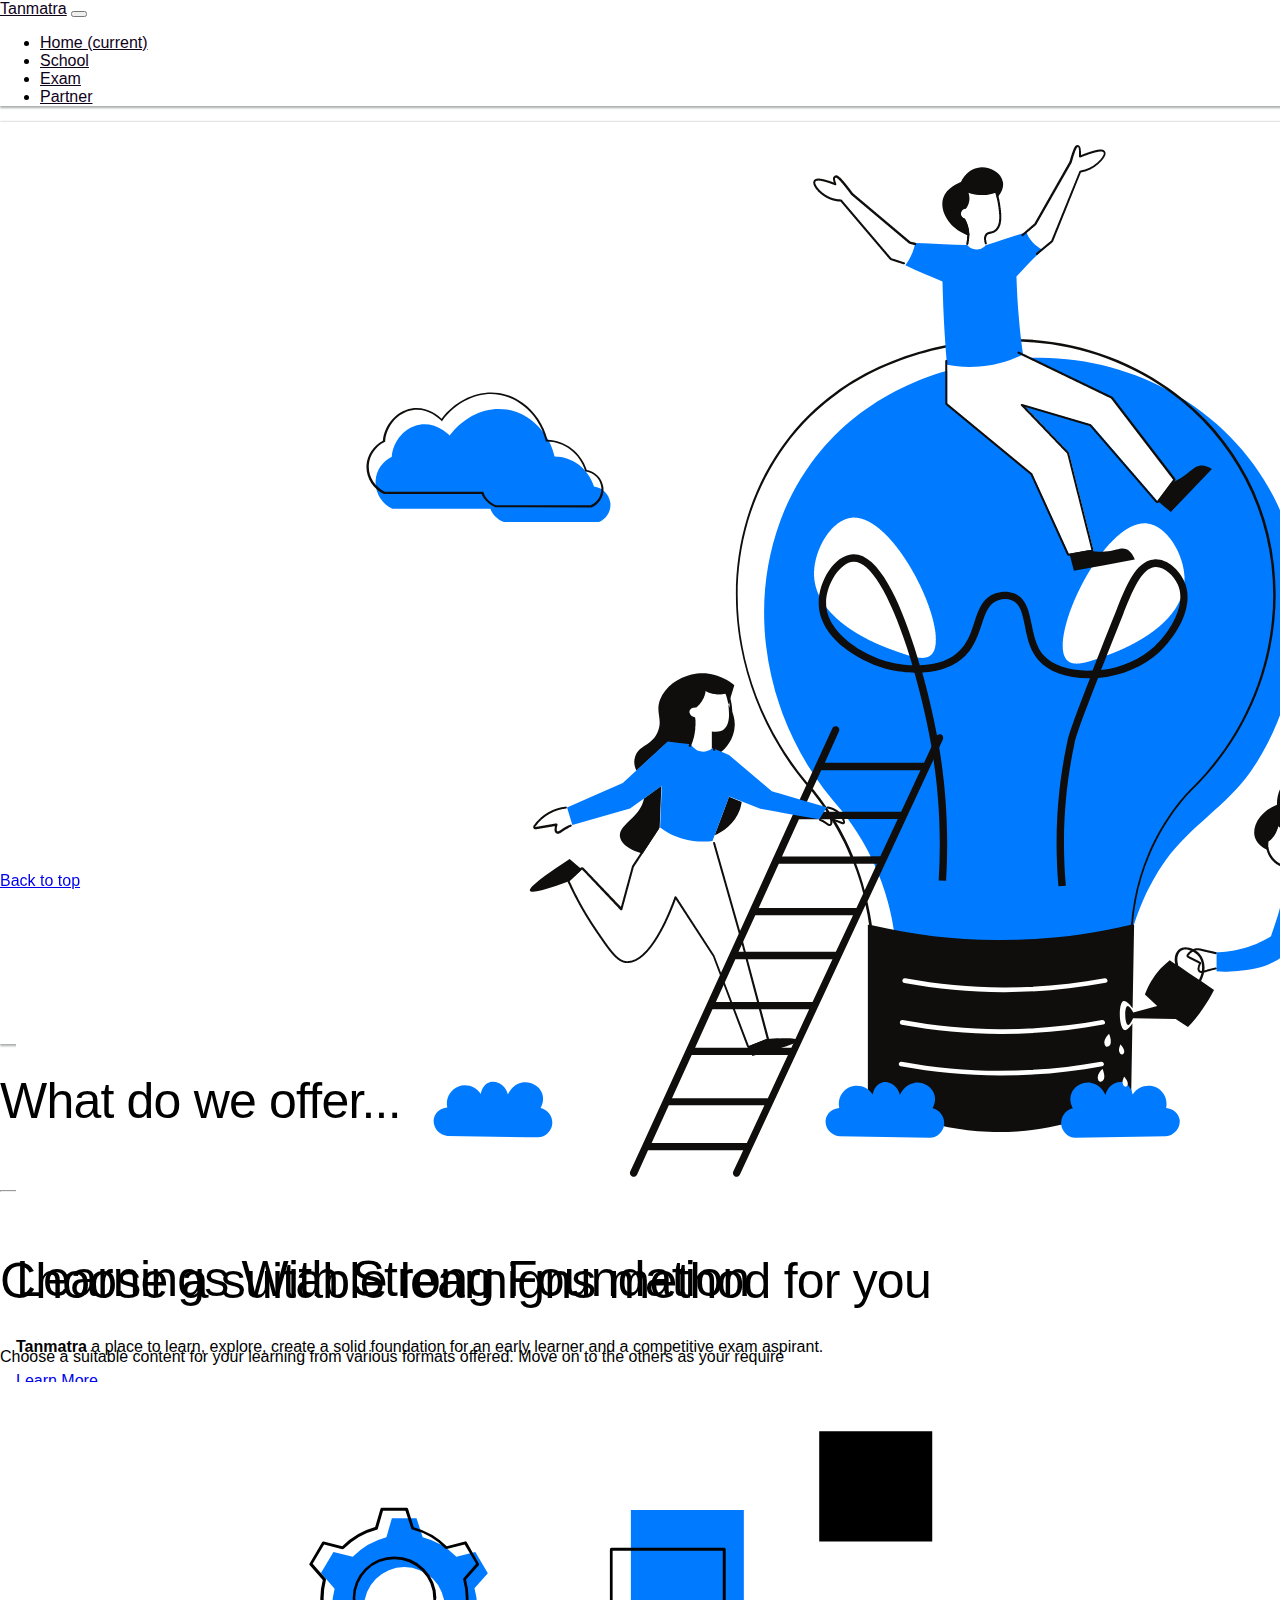
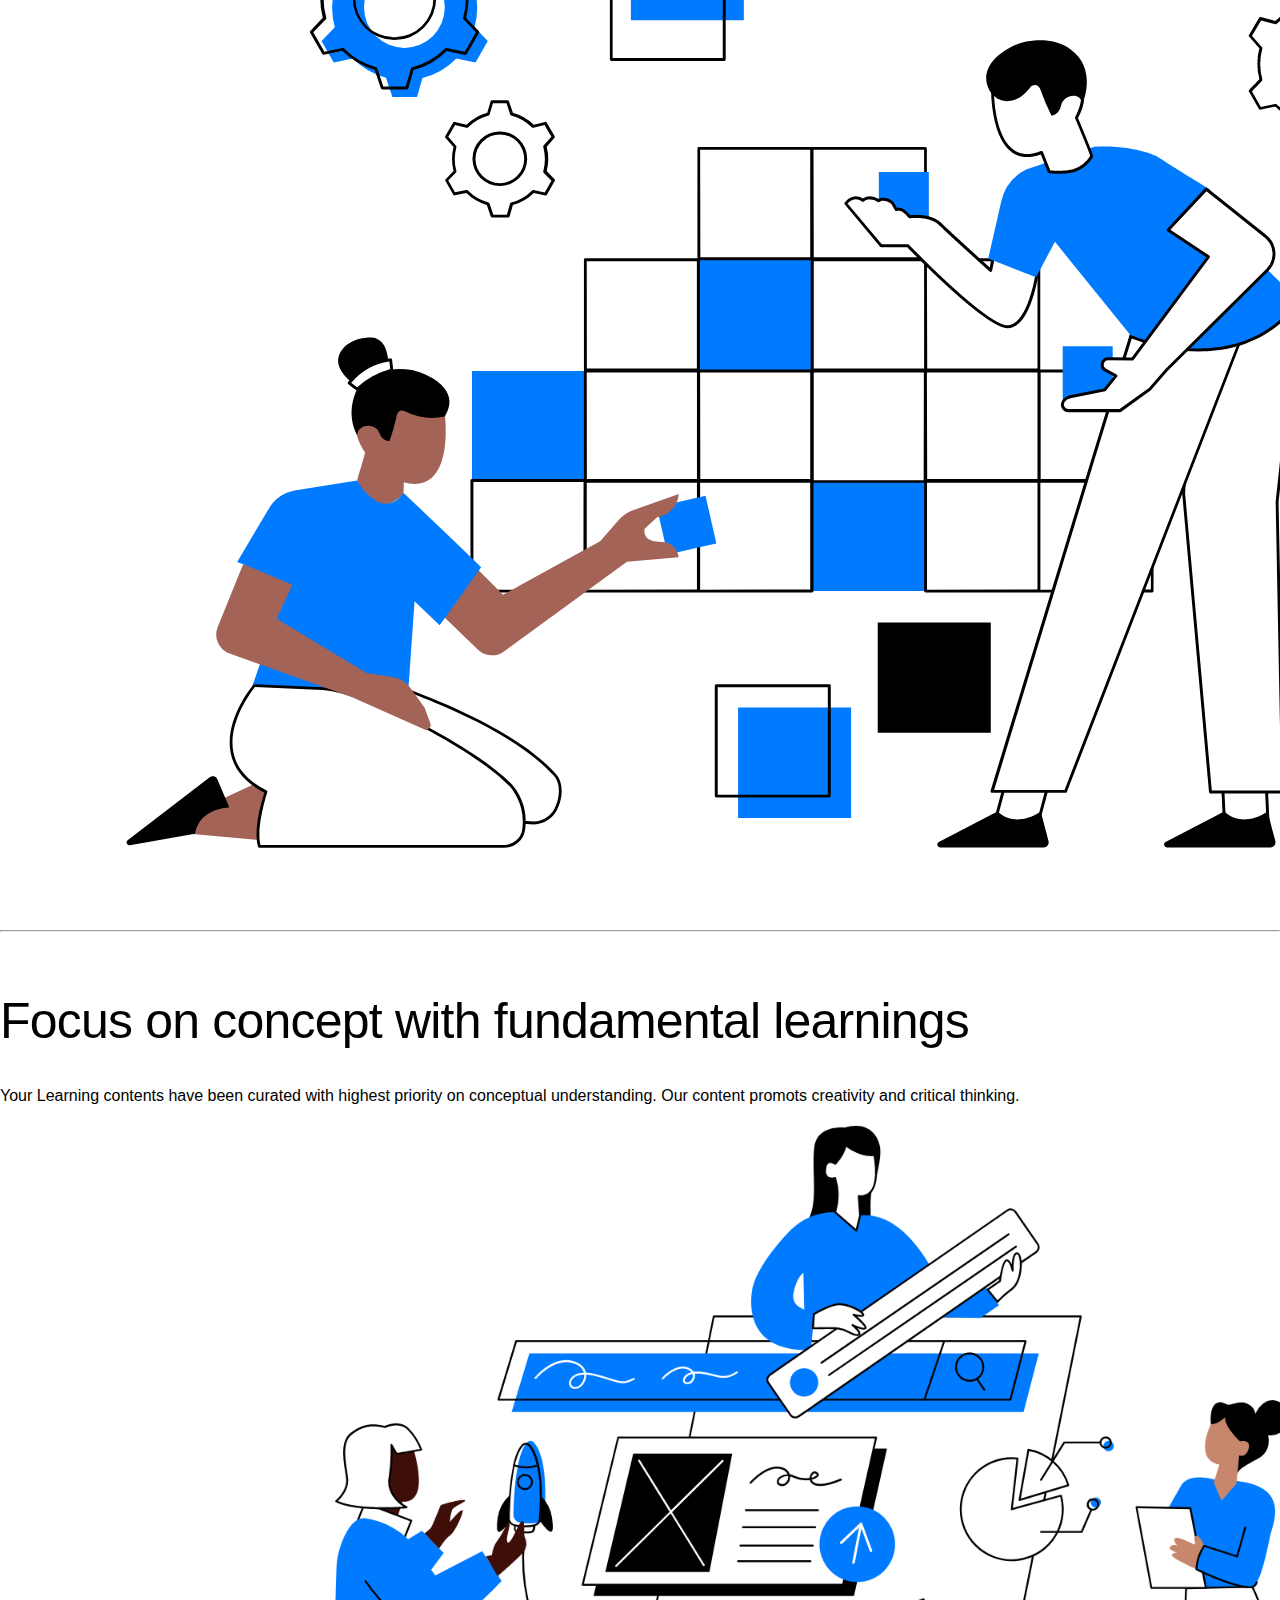
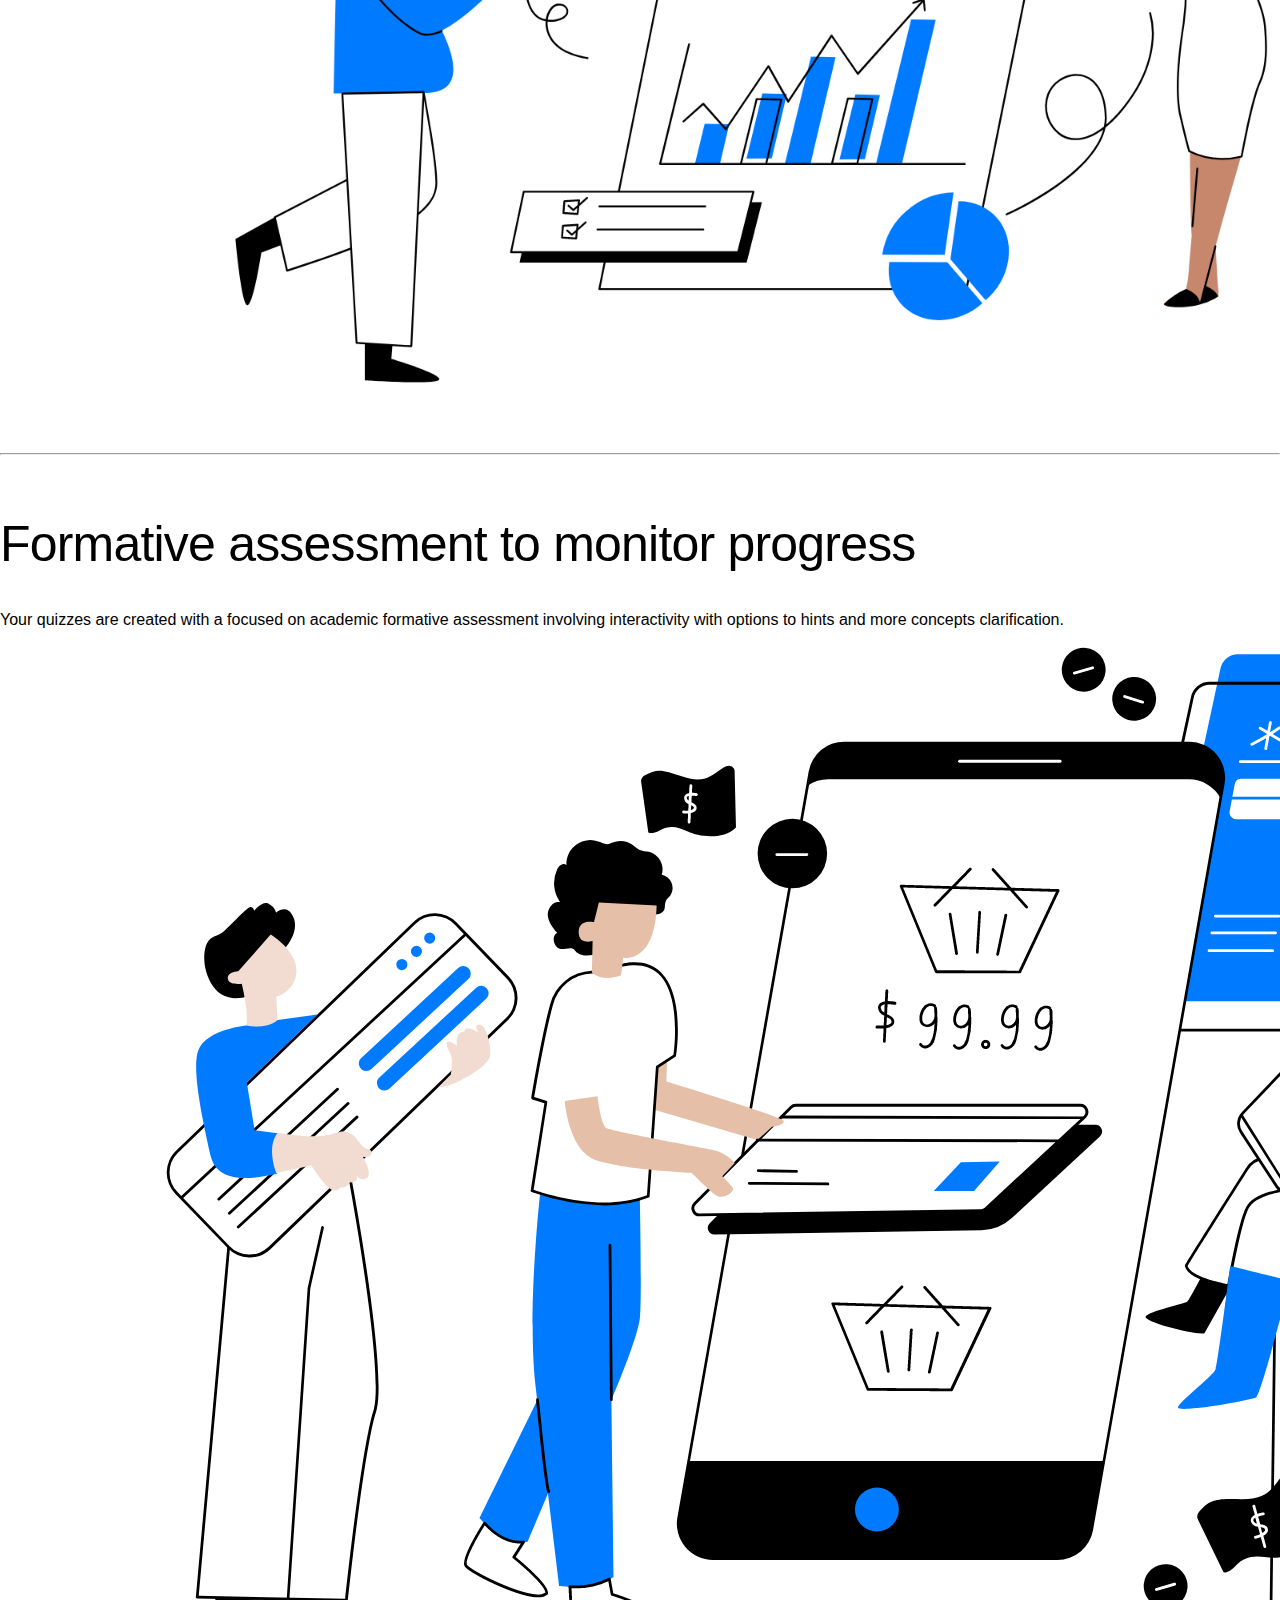
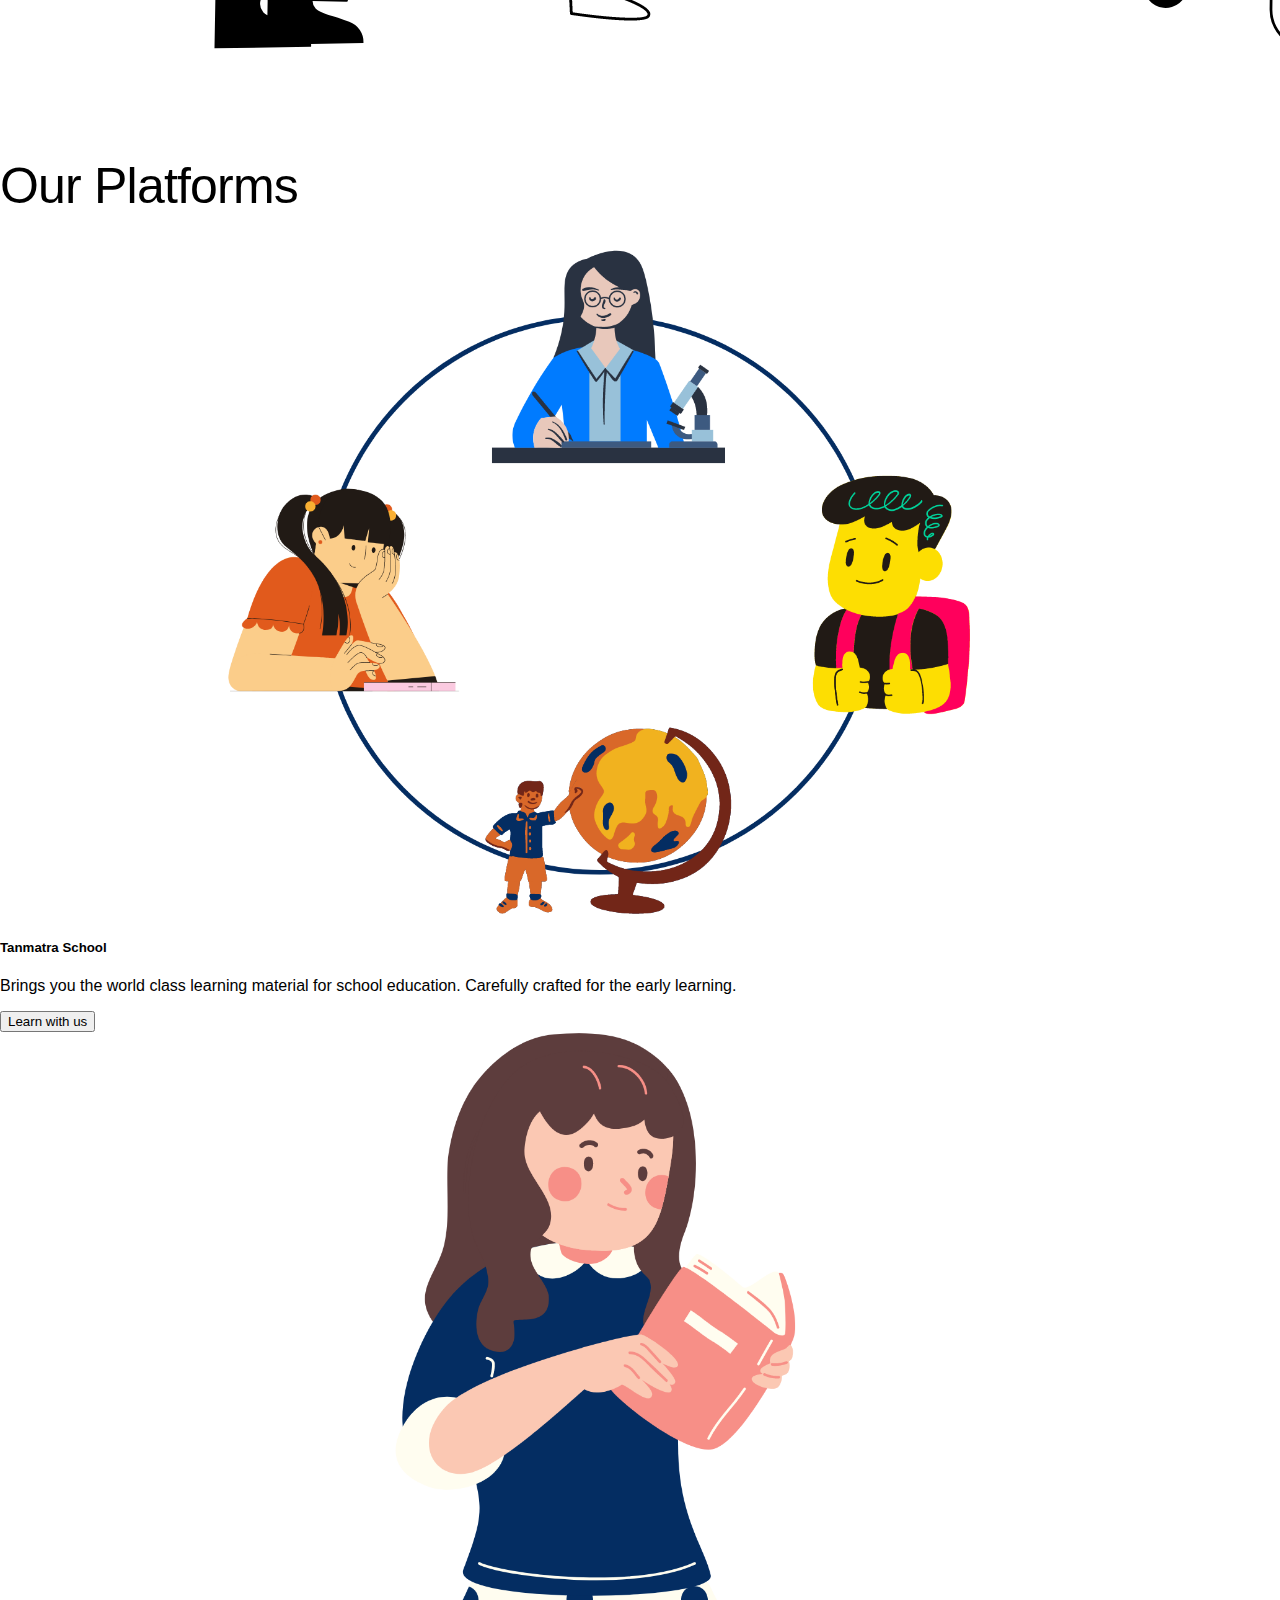
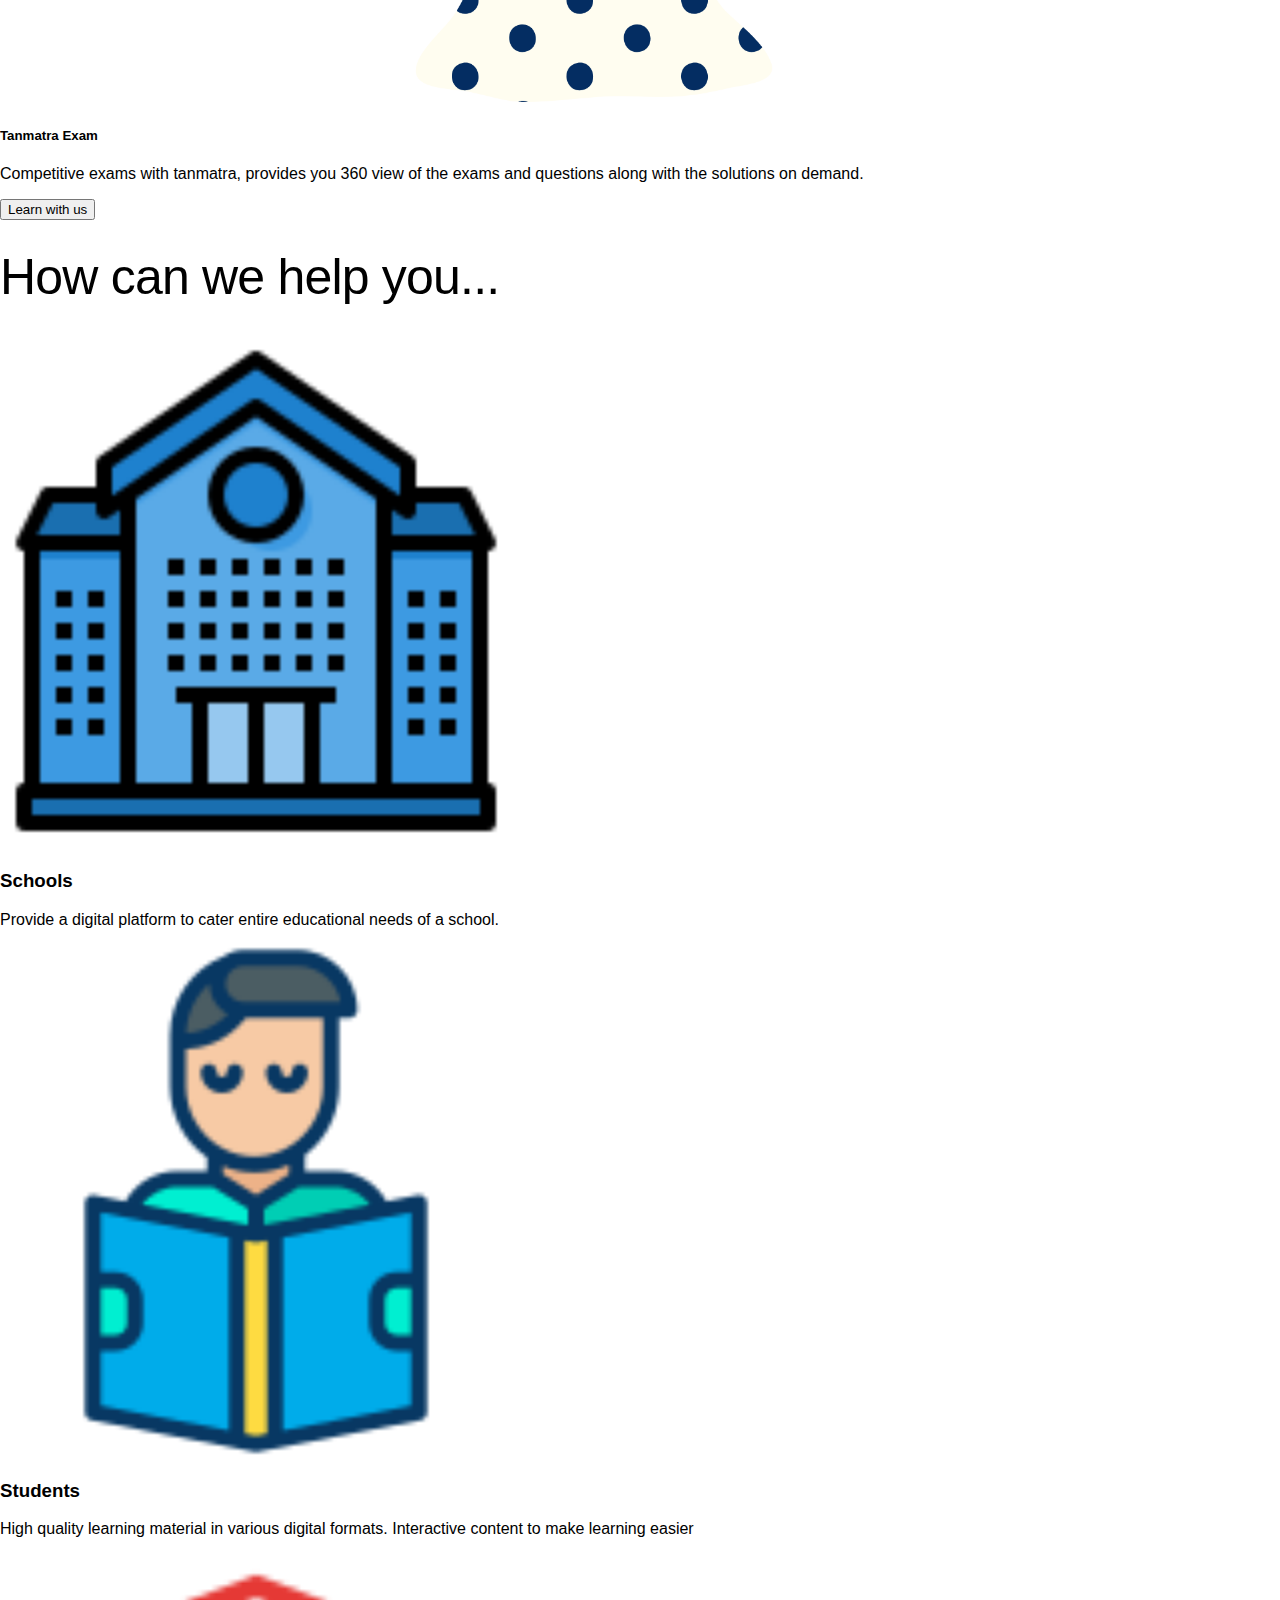
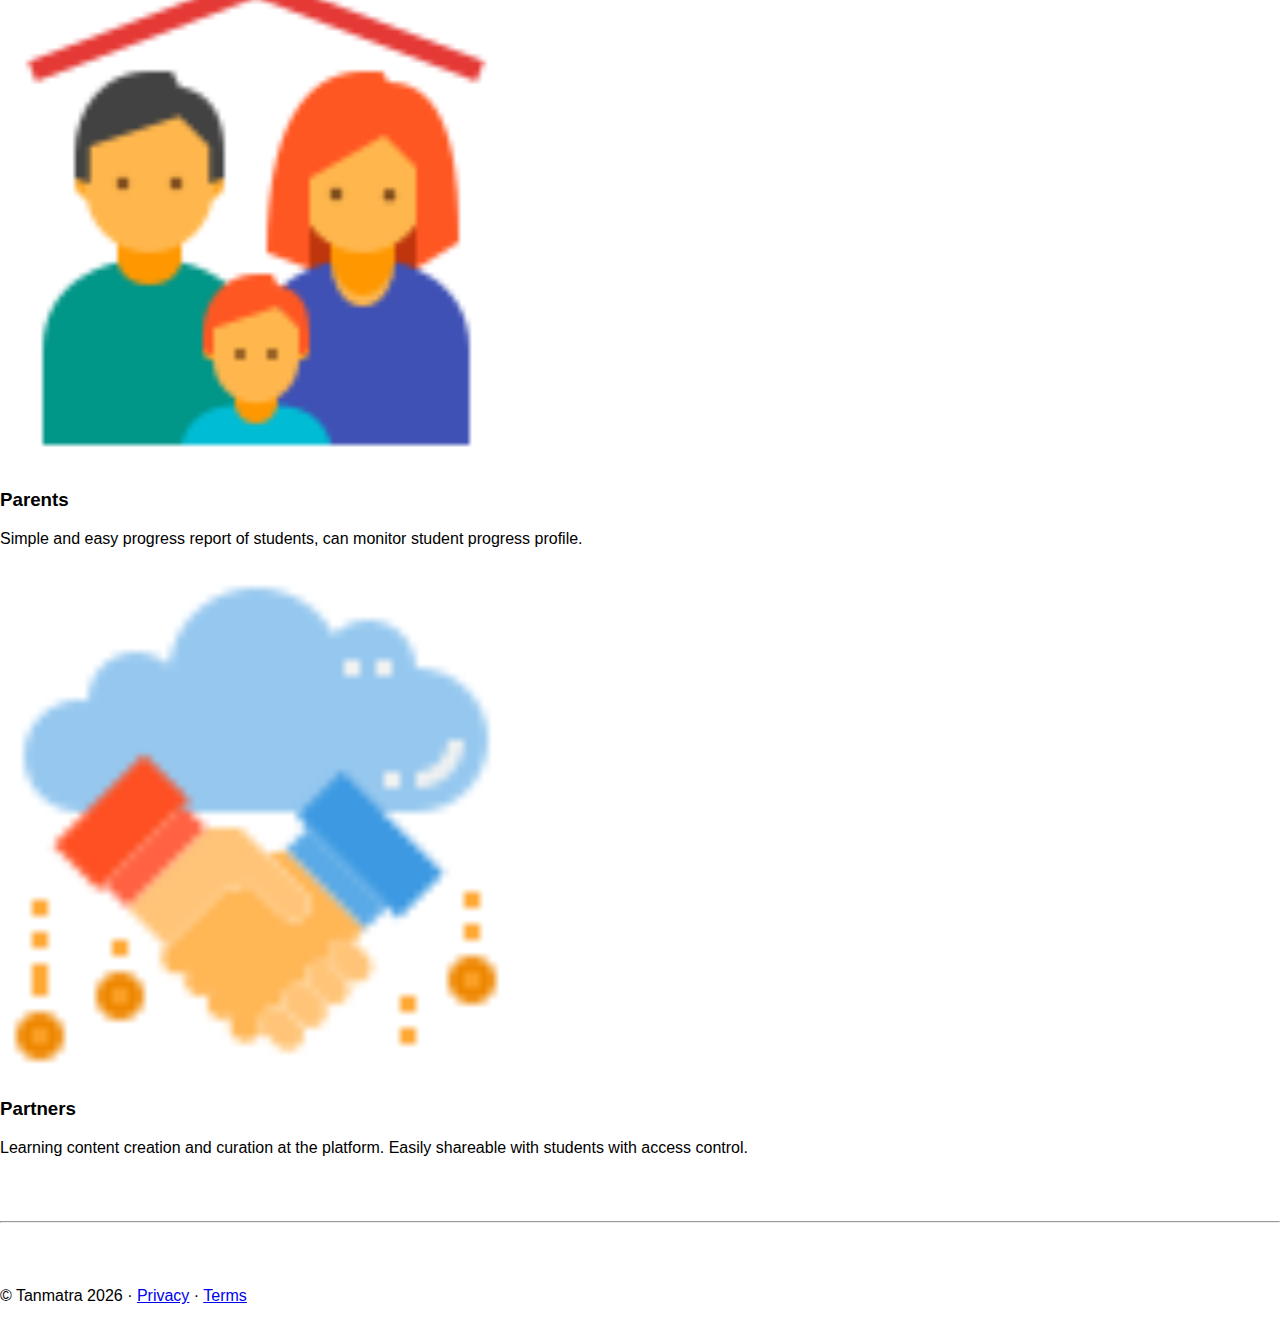
==== index.html @ 667f824a "21-09 changes" ====
<!doctype html>
<html lang="en">
  <head>
    <meta charset="utf-8">
    <meta name="viewport" content="width=device-width, initial-scale=1, shrink-to-fit=no">
    <meta name="description" content="">
    <meta name="author" content="">
    <link rel="icon" href="assets/images/favicon.ico">

    <title>Tanmatra | Home</title>

    <!--link rel="canonical" href="https://getbootstrap.com/docs/4.0/examples/carousel/"-->

    <!-- Bootstrap core CSS -->
    <link rel="stylesheet" href="https://cdn.jsdelivr.net/npm/bootstrap@4.6.0/dist/css/bootstrap.min.css" integrity="sha384-B0vP5xmATw1+K9KRQjQERJvTumQW0nPEzvF6L/Z6nronJ3oUOFUFpCjEUQouq2+l" crossorigin="anonymous">
    <!-- <link rel="stylesheet" href="https://maxcdn.bootstrapcdn.com/bootstrap/4.6.0/css/bootstrap.min.css" integrity="sha384-Gn5384xqQ1aoWXA+058RXPxPg6fy4IWvTNh0E263XmFcJlSAwiGgFAW/dAiS6JXm" crossorigin="anonymous"> -->
    <link rel="preconnect" href="https://fonts.googleapis.com">
    <link rel="preconnect" href="https://fonts.gstatic.com" crossorigin>
    <link href="https://fonts.googleapis.com/css2?family=Playfair+Display&display=swap" rel="stylesheet">

    <!-- Custom styles for this template -->
    <link href="assets/css/style.css" rel="stylesheet">
  </head>
  <body>

    <header>
      <nav class="navbar navbar-expand fixed-top">
        <div class="container">
          <a class="navbar-brand" href="#">Tanmatra</a>
          <button class="navbar-toggler" type="button" data-toggle="collapse" data-target="#tanmatra-navbar" aria-controls="tanmatra-navbar" aria-expanded="false" aria-label="Toggle navigation">
            <span class="navbar-toggler-icon"></span>
          </button>
          <div class="collapse navbar-collapse justify-content-end" id="tanmatra-navbar">
            <div class="flex">
              <ul class="navbar-nav mr-auto">
                <li class="nav-item active">
                  <a class="nav-link" href="index.html">Home <span class="sr-only">(current)</span></a>
                </li>
                <li class="nav-item">
                  <a class="nav-link" href="school.html">School</a>
                </li>
                <li class="nav-item">
                  <a class="nav-link" href="exam.html">Exam</a>
                </li>
                <li class="nav-item">
                  <a class="nav-link" href="partner.html">Partner</a>
                </li>
              </ul>
            </div>
          </div>
        </div>
      </nav>
    </header>
    

    <!-- <main role="main"> -->
      <div class="container-fluid col-xxl-8 hero-container">
        <div class="row flex-lg-row-reverse align-items-center hero-row">
          
          <!-- <img src="assets/images/svg.svg" class="img-fluid" alt="Bootstrap Themes" width="1920" height="400" loading="lazy"> -->
          <div class="hero-img col-12 col-sm-12 col-lg-6">
            <img src="assets/images/hero-image.png" class="img-fluid" alt="hero-image" loading="lazy">
          </div> 
          <!-- <div class="rotate hero-section"></div> -->
          <div class="hero-text col-lg-6">
            <div class="mx-auto">
              <h1 class="display-5 fw-bold lh-1 mb-3 featurette-heading text-center">Learnings With Strong Foundation</h1>
              <!-- <h3 class="display-5 lh-1 mb-3">World class content created for you</h3> -->
              <p class="lead text-center"><b>Tanmatra</b> a place to learn, explore, create a solid foundation for an early learner and a competitive exam aspirant.</p>
              <div class="d-grid text-center smooth-scroll">
                <a type="button" href="#offer_section" role="button" class="btn btn-primary btn-lg px-4 me-md-2">Learn More...</a>
                <!-- <button type="button" class="btn btn-outline-secondary btn-lg px-4">Default</button> -->
              </div>
            </div>
            
          </div>
          
        </div>
      </div>
      <!-- START THE FEATURETTES -->
      <div class="p-3" id="offer_section"></div>
      <div class="container">
        <!-- <div class="py-5" id="offer_section">        
        </div> -->
        <h1 class="featurette-heading text-center">What do we offer...</h1>
        
        <hr class="featurette-divider">
        <div class="row featurette">
          <div class="col-md-7">
            <h2 class="featurette-heading">Choose a suitable <span class="text-muted">learnigns method for you</span></h2>
            <p class="lead">Choose a suitable content for your learning from various formats offered. Move on to the others as your require</p>
          </div>
          <div class="col-md-5">
            <img class="featurette-image img-fluid mx-auto" src="assets/images/learning-with-choice1.png" alt="learning-content image">
          </div>
        </div>
        <hr class="featurette-divider">
        <div class="row featurette">
          <div class="col-md-7 order-md-2">
            <h2 class="featurette-heading">Focus on concept <span class="text-muted">with fundamental learnings</span></h2>
            <p class="lead">Your Learning contents have been curated with highest priority on conceptual understanding. Our content promots creativity and critical thinking.</p>
          </div>
          <div class="col-md-5 order-md-1">
            <img class="featurette-image img-fluid mx-auto" src="assets/images/conceptual-learning.png" alt="Generic placeholder image" width="120%">
          </div>
        </div>
        <hr class="featurette-divider">
        <div class="row featurette">
          <div class="col-md-7">
            <h2 class="featurette-heading">Formative assessment <span class="text-muted">to monitor progress</span></h2>
            <p class="lead">Your quizzes are created with a focused on academic formative assessment involving interactivity with options to hints and more concepts clarification.</p>
          </div>
          <div class="col-md-5">
            <img class="featurette-image img-fluid mx-auto" src="assets/images/formative-assessment.png" alt="formative-assessment image">
          </div>
        </div>
      </div>  
        <!-- <hr class="featurette-divider"> -->

        <!-- /END THE FEATURETTES-->  
      <div class="container-fluid bg-light mt-5 p-5">
        <h1 class="featurette-heading text-center py-2">Our Platforms</h1>
        <div class="card mb-3 mx-auto p-2 h-card" style="max-width: 992px;">
          <div class="row no-gutters">
            <div class="col-md-3 align-items-center d-flex">
              <img src="assets/images/tanmatra-school_1.png" class="card-img" width="120%" alt="tanmatra-school">
            </div>
            <div class="col-md-9">
              <div class="card-body">
                <h5 class="card-title font-weight-bold">Tanmatra School</h5>
                <p class="card-text text-justify">Brings you the world class learning material for school education. Carefully crafted for the early learning.</p>
                <!-- <p class="card-text text-justify">Competitive exams with tanmatra, provides you 360 view of the exams and questions along with the solutions on demand.</p> -->
                <div class="text-left">
                  <button type="button" class="btn btn-primary btn-lg">Learn with us</button>
                </div>
              </div>
            </div>
          </div>
        </div>
        <div class="card mb-3 mx-auto p-2 h-card" style="max-width: 992px;">
          <div class="row no-gutters">
            <div class="col-md-3 align-items-center d-flex">
              <img src="assets/images/tanmatra-exam11.png" class="card-img" width="120%" alt="tanmatra-school">
            </div>
            <div class="col-md-9">
              <div class="card-body">
                <h5 class="card-title font-weight-bold">Tanmatra Exam</h5>
                <!-- <p class="card-text text-justify">Brings you the world class learning material for school education. Carefully crafted for the early learning.</p> -->
                <p class="card-text text-justify">Competitive exams with tanmatra, provides you 360 view of the exams and questions along with the solutions on demand.</p>
                <div class="text-left">
                  <button type="button" class="btn btn-primary btn-lg">Learn with us</button>
                </div>
              </div>
            </div>
          </div>
        </div>
      </div>
        
      
      <!-- <div class="container-fluid bg-light mt-5 p-5">
        <h1 class="featurette-heading text-center py-2">Our Platforms</h1>
        <div class="card-deck tanmatra-exam-school">
          <div class="card">
            <img class="card-img-top" src="assets/images/tanmatra-school_1.png" alt="tanmatra-school">
            <div class="card-body">
              <h3 class="card-title text-center">Tanmatra School</h3>
              <p class="card-text text-justify">Brings you the world class learning material for school education. Carefully crafted for the early learning.</p>
              <div class="text-center pb-1">
                <button type="button" class="btn btn-primary btn-lg">Learn with us</button>
              </div>
              
            </div>
          </div>
          <div class="card">
            <img class="card-img-top" src="assets/images/tanmatra-exam11.png" alt="tanmatra-exam">
            <div class="card-body">
              <h3 class="card-title text-center">Tanmatra Exam</h3>
              <p class="card-text text-justify">Competitive exams with tanmatra, provides you 360 view of the exams and questions along with the solutions on demand.</p>
              <div class="text-center pb-1">
                <button type="button" class="btn btn-primary btn-lg">Prepare with us</button>
              </div>
            </div>
          </div>
        </div>
      </div> -->
      

      <!-- <hr class="featurette-divider"> -->
        <!--How can we help section-->
      
      <!--  -->
      <div class="container">
        <h1 class="featurette-heading text-center mb-5"> How can we help you...</h1>
        <div class="row row-cols-1 row-cols-md-4 ">
          <div class="col mb-4">
            <div class="card v-card">
              <img src="assets/images/icons8-school-128.png" class="card-img-top help-card-img p-1" alt="...">
              <div class="card-body">
                <h3 class="card-title text-center">Schools</h3>
                <p class="card-text text-justify">Provide a digital platform to cater entire educational needs of a school.</p>
              </div>
            </div>
          </div>
          <div class="col mb-4">
            <div class="card v-card">
              <img src="assets/images/icons8-student-128.png" class="card-img-top help-card-img p-1" alt="...">
              <div class="card-body">
                <h3 class="card-title text-center">Students</h3>
                <p class="card-text text-justify">High quality learning material in various digital formats. Interactive content to make learning easier</p>
              </div>
            </div>
          </div>
          <div class="col mb-4">
            <div class="card v-card">
              <img src="assets/images/icons8-defend-family-96.png" class="card-img-top help-card-img p-1" alt="...">
              <div class="card-body">
                <h3 class="card-title text-center">Parents</h3>
                <p class="card-text text-justify">Simple and easy progress report of students, can monitor student progress profile.</p>
              </div>
            </div>
          </div>
          <div class="col mb-4">
            <div class="card v-card">
              <img src="assets/images/icons8-partnership-64.png" class="card-img-top help-card-img p-1" alt="...">
              <div class="card-body">
                <h3 class="card-title text-center">Partners</h3>
                <p class="card-text text-justify">Learning content creation and curation at the platform. Easily shareable with students with access control.</p>
              </div>
            </div>
          </div>
        </div>
      </div>
      

      <hr class="featurette-divider">
        
      
      <!-- FOOTER -->
      <footer class="container">
        <p class="float-right"><a href="#" class="back-to-top">Back to top</a></p>
        <p>&copy; Tanmatra <script type="text/javascript">document.write( new Date().getFullYear() );</script> &middot; <a href="privacy.html">Privacy</a> &middot; <a href="terms_and_conditions.html">Terms</a></p>
      </footer>
    <!-- </main> -->

    <!-- Bootstrap core JavaScript
    ================================================== -->
    <!-- Placed at the end of the document so the pages load faster -->

    <script src="https://code.jquery.com/jquery-3.2.1.slim.min.js" integrity="sha384-KJ3o2DKtIkvYIK3UENzmM7KCkRr/rE9/Qpg6aAZGJwFDMVNA/GpGFF93hXpG5KkN" crossorigin="anonymous"></script>
    <script src="https://cdnjs.cloudflare.com/ajax/libs/popper.js/1.12.9/umd/popper.min.js" integrity="sha384-ApNbgh9B+Y1QKtv3Rn7W3mgPxhU9K/ScQsAP7hUibX39j7fakFPskvXusvfa0b4Q" crossorigin="anonymous"></script>
    <script src="https://maxcdn.bootstrapcdn.com/bootstrap/4.0.0/js/bootstrap.min.js" integrity="sha384-JZR6Spejh4U02d8jOt6vLEHfe/JQGiRRSQQxSfFWpi1MquVdAyjUar5+76PVCmYl" crossorigin="anonymous"></script>
    <!--end-->
    <!--script src="https://code.jquery.com/jquery-3.2.1.slim.min.js" integrity="sha384-KJ3o2DKtIkvYIK3UENzmM7KCkRr/rE9/Qpg6aAZGJwFDMVNA/GpGFF93hXpG5KkN" crossorigin="anonymous"></script>
    <script>window.jQuery || document.write('<script src="../../assets/js/vendor/jquery-slim.min.js"><\/script>')</script>
    <script src="../../assets/js/vendor/popper.min.js"></script>
    <script src="../../dist/js/bootstrap.min.js"></script!-->
    <!-- Just to make our placeholder images work. Don't actually copy the next line! -->
    <!--script src="../../assets/js/vendor/holder.min.js"></script-->
  </body>
</html>
---- assets/css/style.css ----
html {
    scroll-behavior: smooth;
    
}

body {
    padding: 0;
    margin: 0;
    background: white;
    font-family: paralucent,sans-serif;
    /* paralucent,sans-serif;  */
    /* 'Roboto'; */
    /* ,'Playfair Display', serif; */
}
.navbar {
    /* padding: .5rem; */
    background:#fff;
    box-shadow: 1px 1px 2px 1px rgba(66, 70, 70, 0.45);
    -webkit-box-shadow: 1px 1px 2px 1px rgba(66, 70, 70, 0.45);
    -moz-box-shadow: 1px 1px 2px 1px rgba(66, 70, 70, 0.45);    
}



.nav-link,
.navbar-brand {
    color: rgb(15, 2, 27);
    cursor: pointer;
}
.nav-link {
    margin-right: 1em !important;
}
.nav-link:hover {
    color: #000;
}
.navbar-collapse {
    justify-content: flex-end;
}



.hero-row{
    height: calc(100vh - 10px);
    padding: 1rem;
    box-shadow: 1px 1px 2px 1px rgba(66, 70, 70, 0.45);
    -webkit-box-shadow: 1px 1px 2px 1px rgba(66, 70, 70, 0.45);
    -moz-box-shadow: 1px 1px 2px 1px rgba(66, 70, 70, 0.45);
    
   
  }




  .featurette-divider {
    margin: 4rem 0; /* Space out the Bootstrap <hr> more */
  }
  
  /* Thin out the marketing headings */
  .featurette-heading {
    font-weight: 300;
    line-height: 1;
    letter-spacing: -.05rem;
  }
  
  
  /* RESPONSIVE CSS
  -------------------------------------------------- */
  
  @media (min-width: 40em) {
    /* Bump up size of carousel content */
    /* .carousel-caption p {
      margin-bottom: 1.25rem;
      font-size: 1.25rem;
      line-height: 1.4;
    } */
  
    .featurette-heading {
      /* font-size: 50px; */
      font-size: 50px;
      /* text-transform: uppercase; */
    }
  }
  
  @media (min-width: 62em) {
    .featurette-heading {
      /* margin-top: 7rem; */
      margin-top: 2rem;
    }
  }

  .back-to-top{
      /* position: fixed-bottom; */
    position: fixed;
    bottom: 10px;
    float:right !important;
  }


  .tanmatra-exam-school{
    width: 50%;
    margin: auto;
  }

  .help-card-img{
      width: 40%;
      margin: auto;
  }
  .v-card{
    min-height: 300px;
  }

  .h-card:hover {
    box-shadow: 1px 1px 2px 1px rgba(66, 70, 70, 0.45);
    -webkit-box-shadow: 1px 1px 2px 1px rgba(66, 70, 70, 0.45);
    -moz-box-shadow: 1px 1px 2px 1px rgba(66, 70, 70, 0.45);
  }
  .h-card-heading{
    margin-top: .3rem !important;
    
    
  }
  .v-card:hover{
    box-shadow: 1px 1px 2px 1px rgba(66, 70, 70, 0.45);
    -webkit-box-shadow: 1px 1px 2px 1px rgba(66, 70, 70, 0.45);
    -moz-box-shadow: 1px 1px 2px 1px rgba(66, 70, 70, 0.45);

  }
  
  
  .exam-grid{
    grid-column-gap: 1rem;
    justify-content: space-between;
   
  }
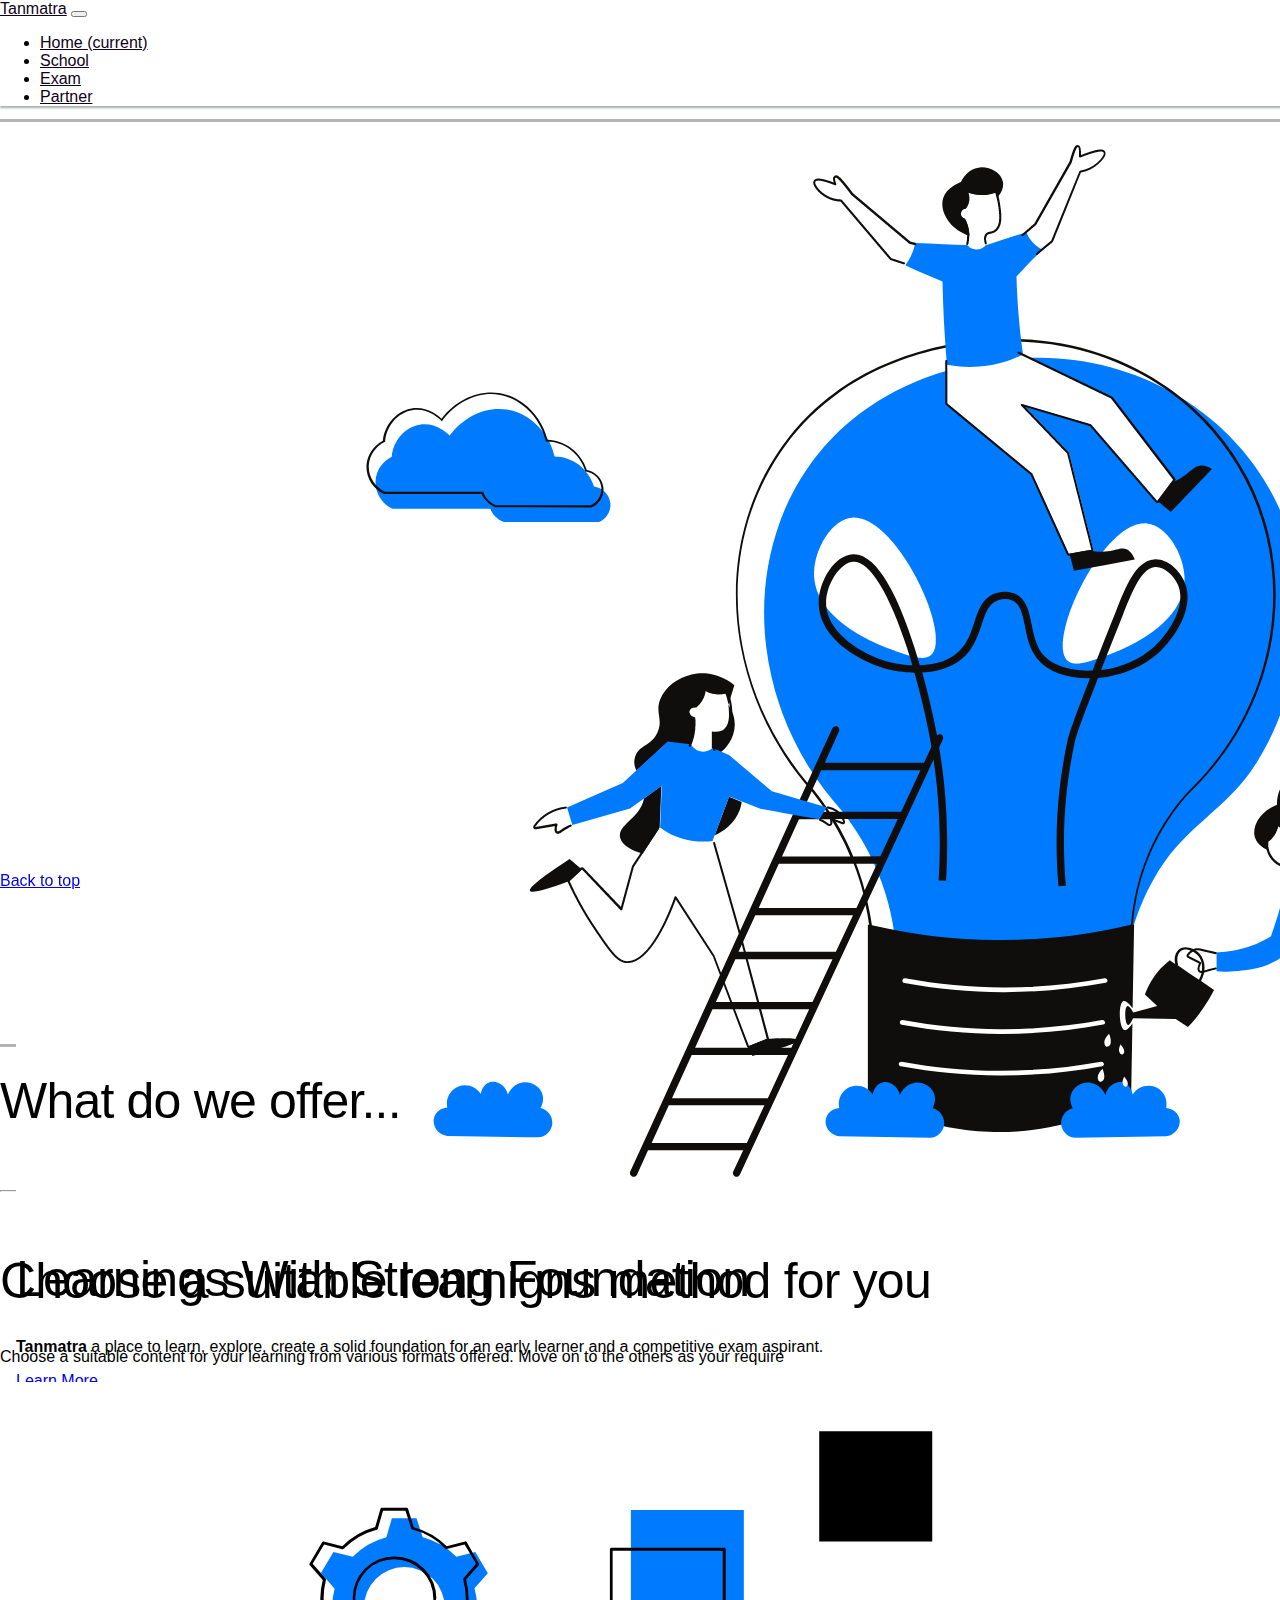
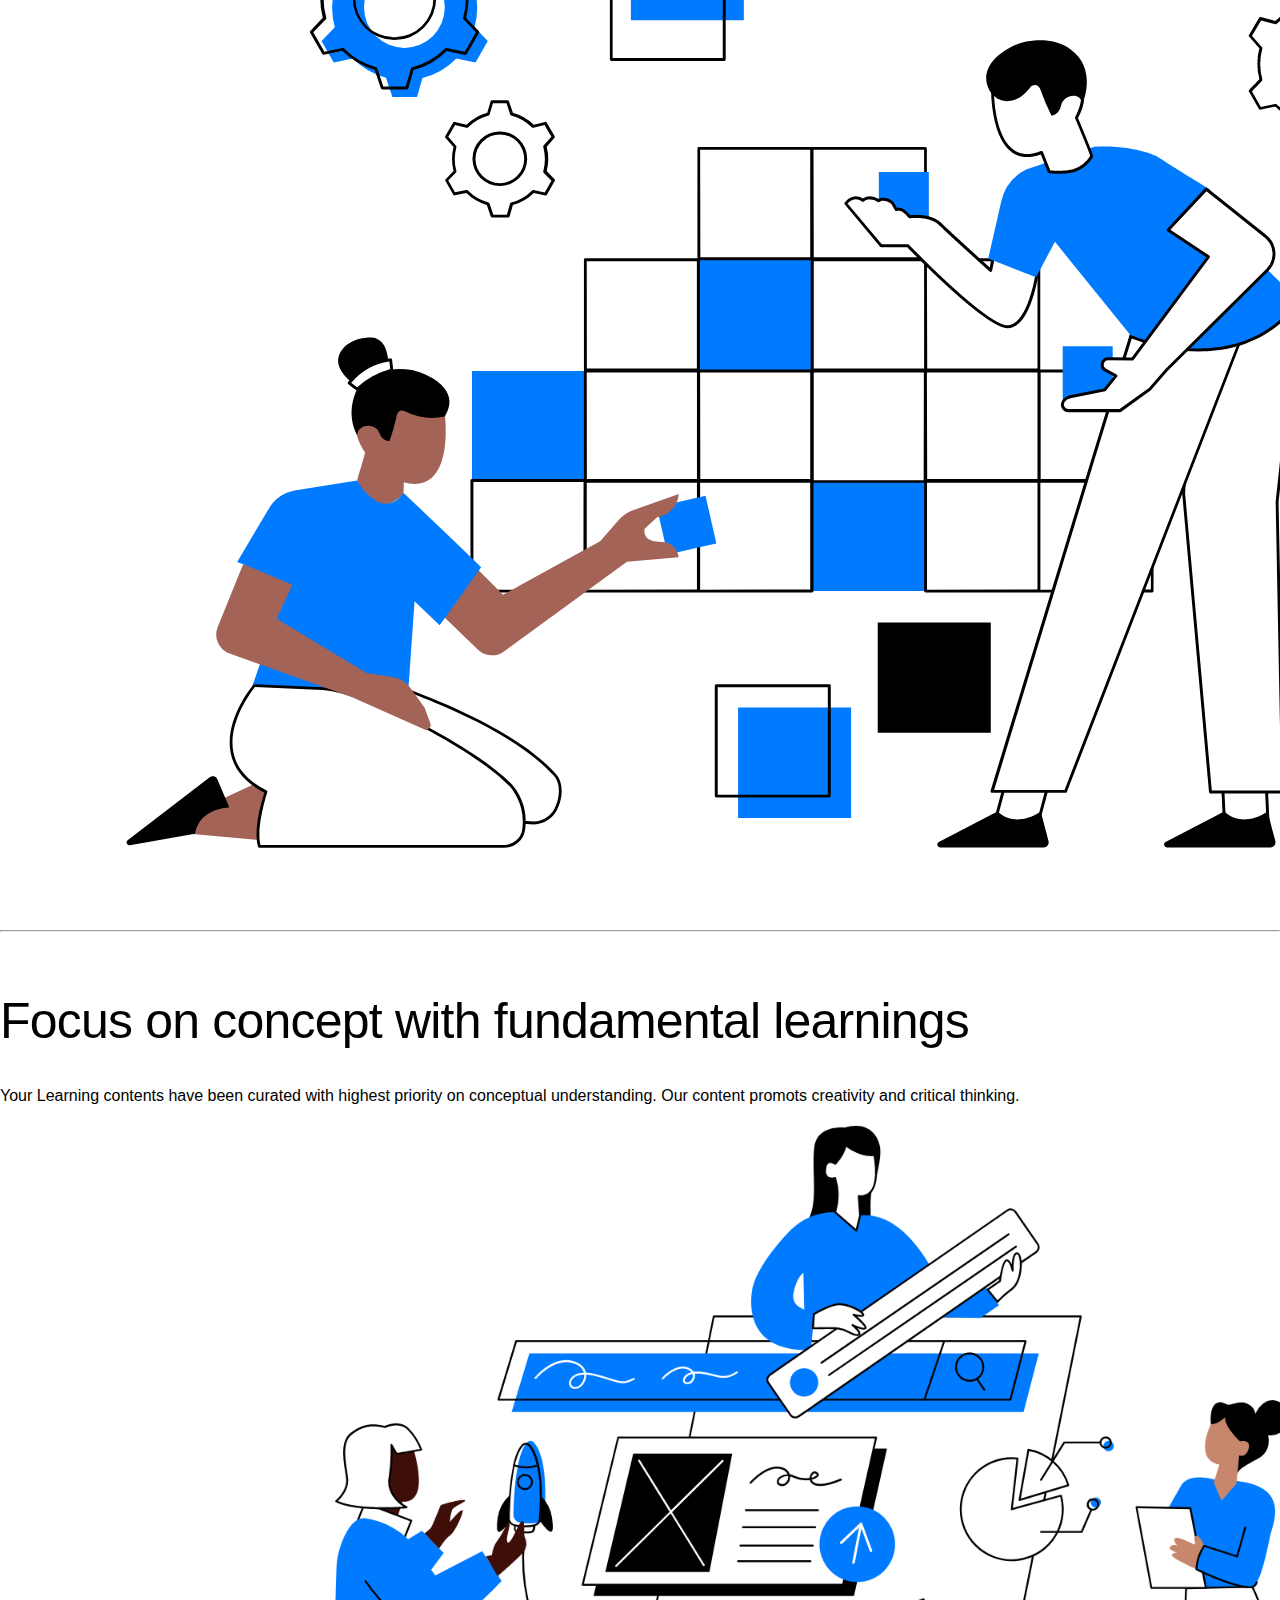
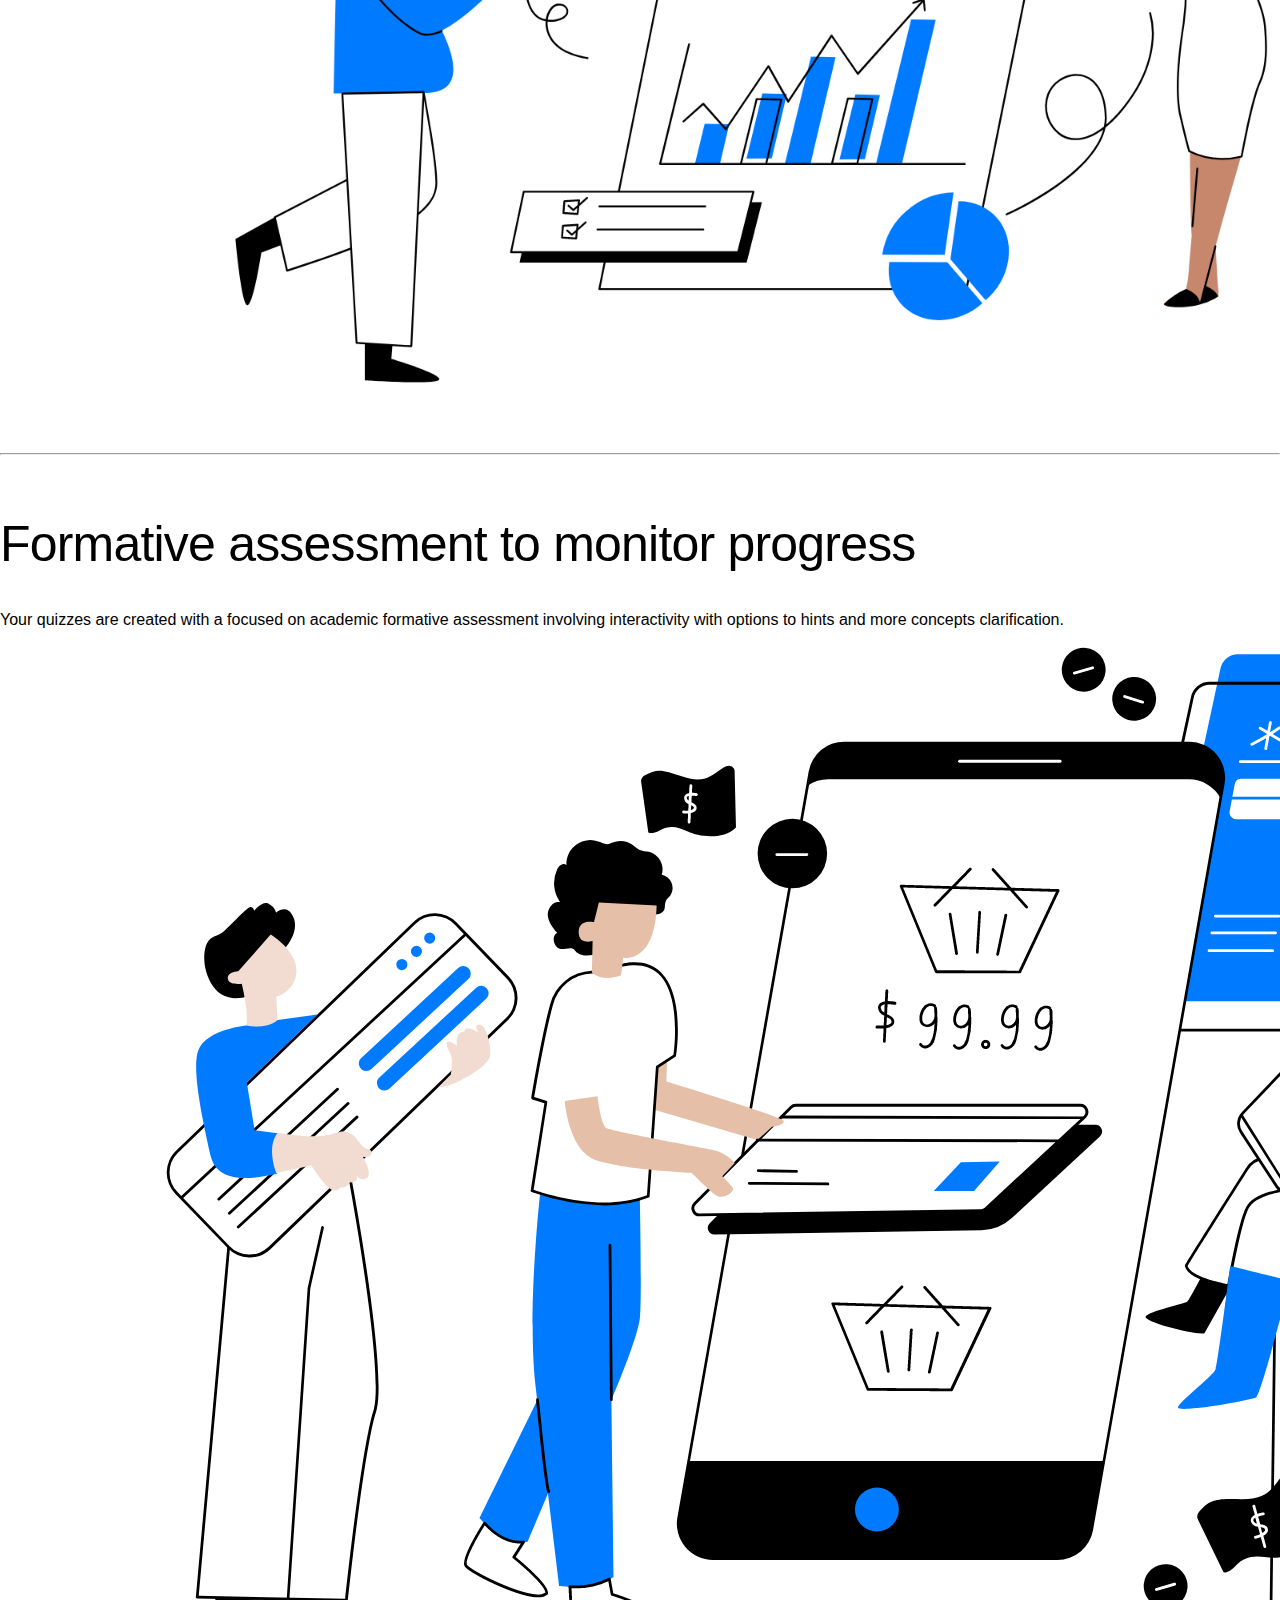
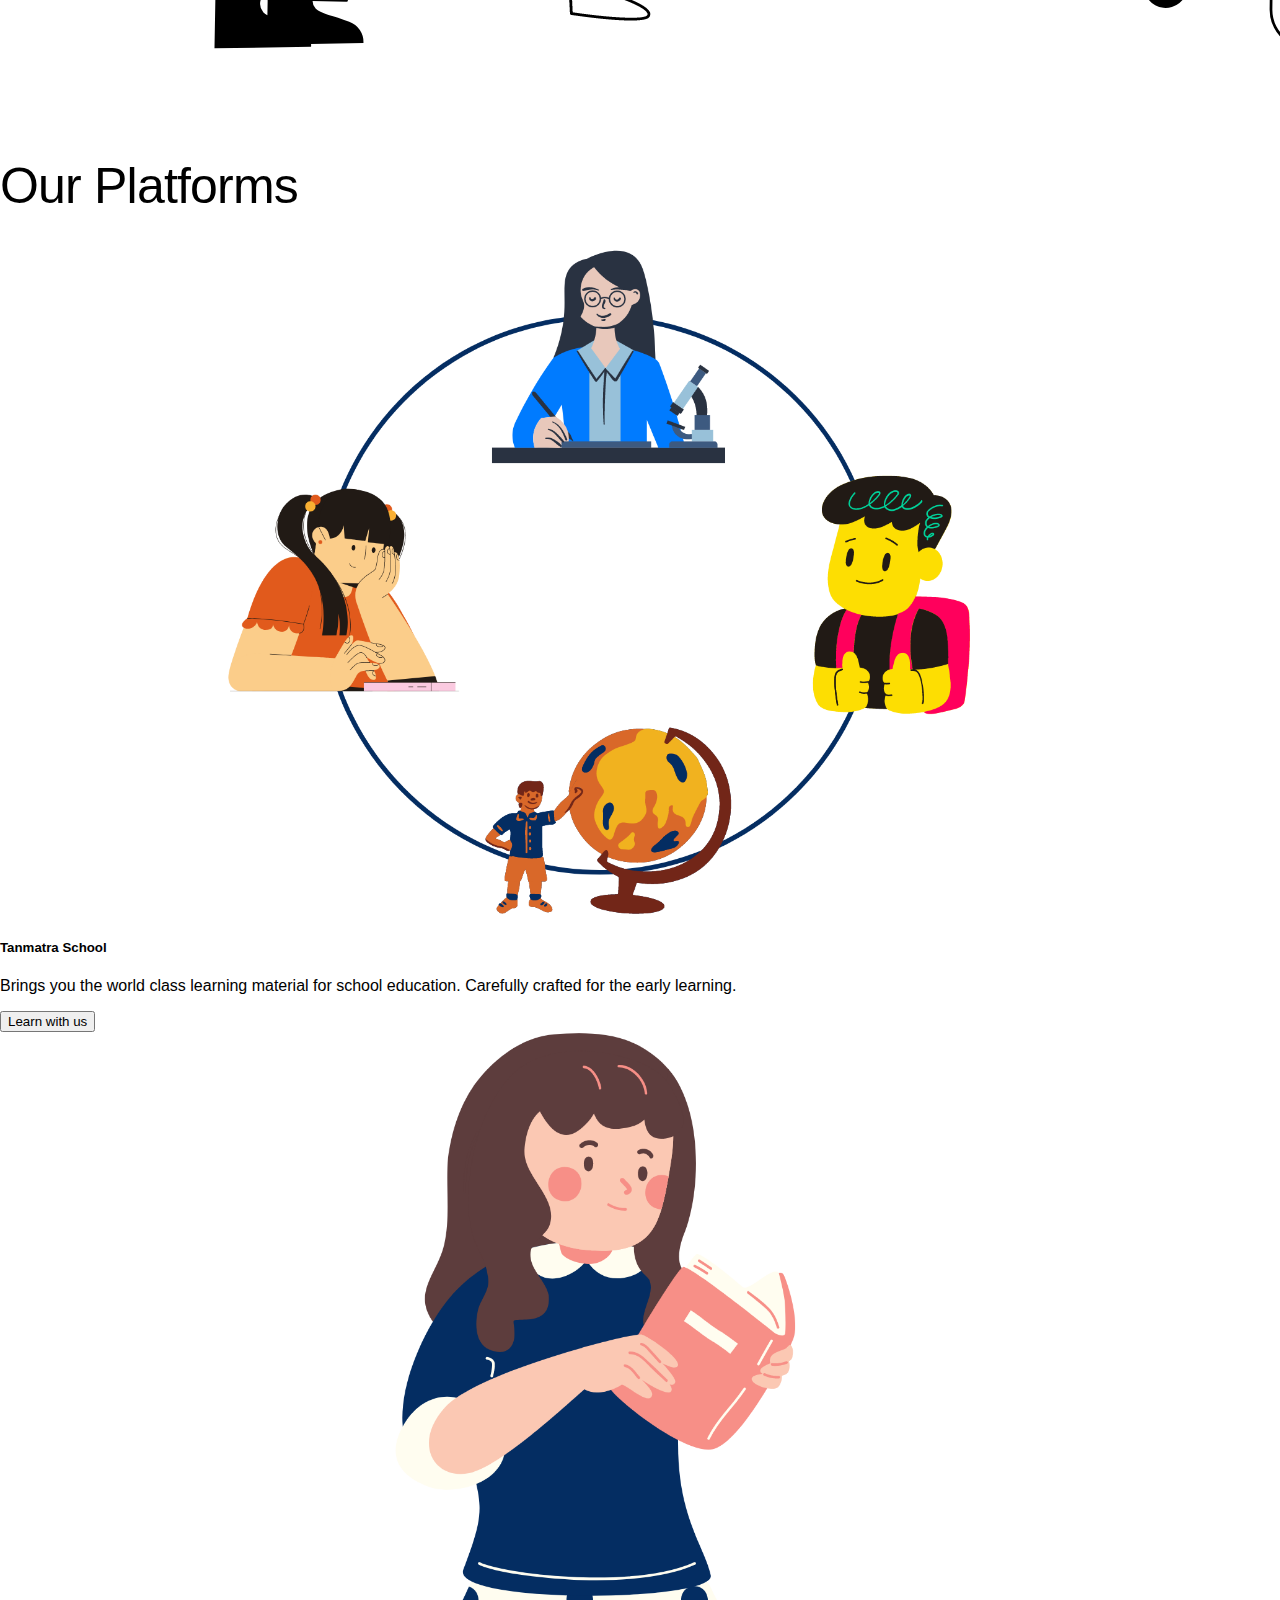
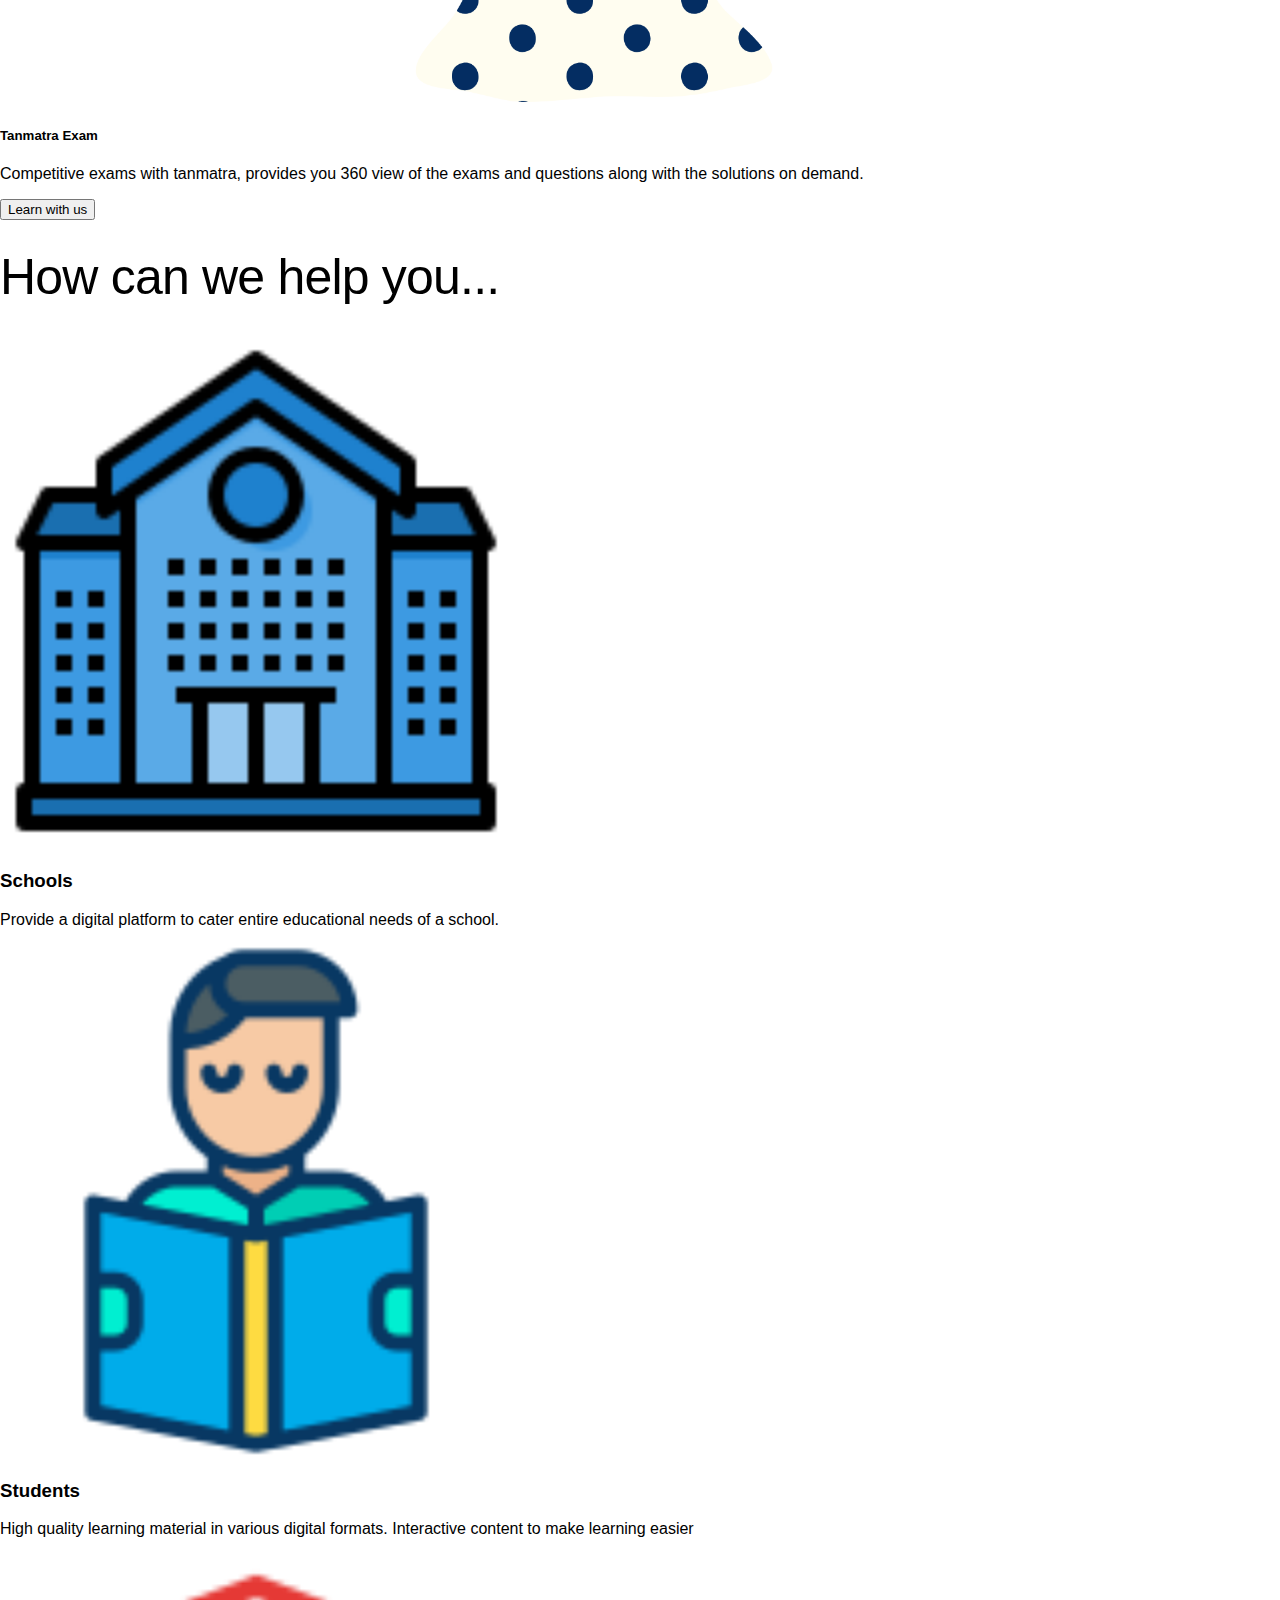
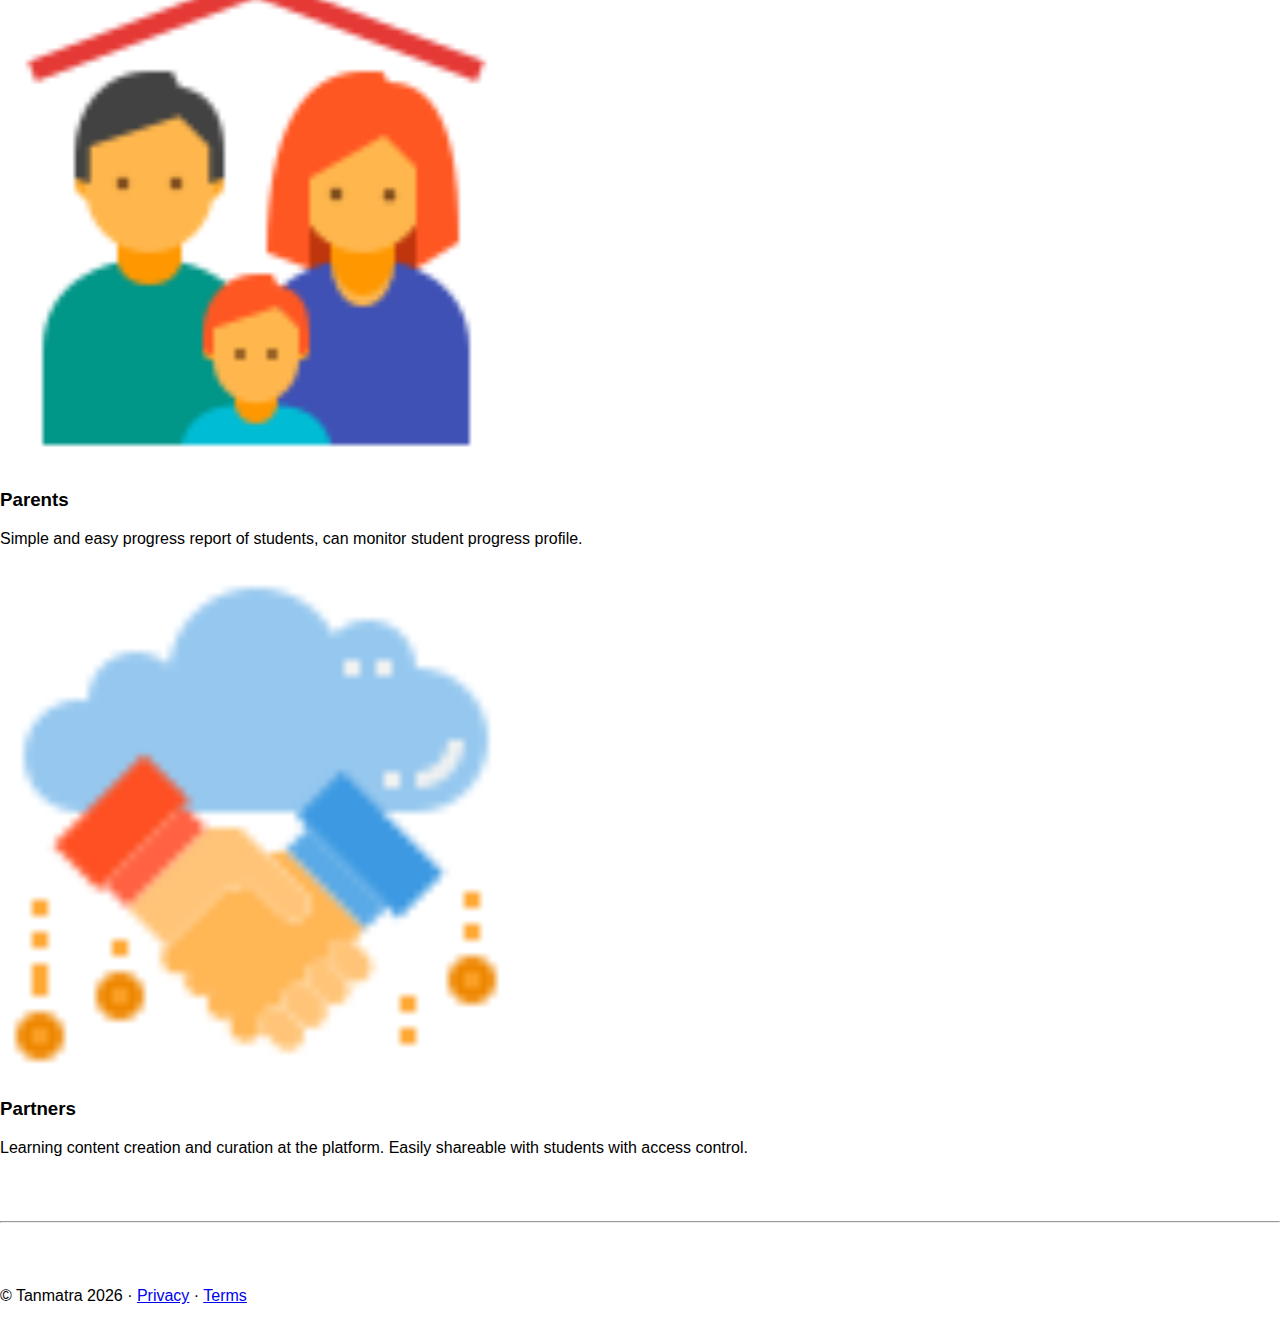
==== commit 549ec2b0: "policy and terms" ====
--- a/index.html
+++ b/index.html
@@ -24,7 +24,7 @@
   <body>
 
     <header>
-      <nav class="navbar navbar-expand fixed-top">
+      <nav class="navbar navbar-expand fixed-top nav-bar-container">
         <div class="container">
           <a class="navbar-brand" href="#">Tanmatra</a>
           <button class="navbar-toggler" type="button" data-toggle="collapse" data-target="#tanmatra-navbar" aria-controls="tanmatra-navbar" aria-expanded="false" aria-label="Toggle navigation">
@@ -238,7 +238,7 @@
       <!-- FOOTER -->
       <footer class="container">
         <p class="float-right"><a href="#" class="back-to-top">Back to top</a></p>
-        <p>&copy; Tanmatra <script type="text/javascript">document.write( new Date().getFullYear() );</script> &middot; <a href="privacy.html">Privacy</a> &middot; <a href="terms_and_conditions.html">Terms</a></p>
+        <p>&copy; Tanmatra <script type="text/javascript">document.write( new Date().getFullYear() );</script> &middot; <a href="privacy.html">Privacy</a> &middot; <a href="terms_and_cond.html">Terms</a></p>
       </footer>
     <!-- </main> -->
 
--- a/assets/css/style.css
+++ b/assets/css/style.css
@@ -42,17 +42,19 @@
 .hero-row{
     height: calc(100vh - 10px);
     padding: 1rem;
-    box-shadow: 1px 1px 2px 1px rgba(66, 70, 70, 0.45);
-    -webkit-box-shadow: 1px 1px 2px 1px rgba(66, 70, 70, 0.45);
-    -moz-box-shadow: 1px 1px 2px 1px rgba(66, 70, 70, 0.45);
+    box-shadow: rgba(13, 3, 17, 0.3) 0px 0px 0px 3px;
     
    
   }
+  .hero-row-int{
+    padding: 1rem;
+    height: calc(100vh - 150px);
+    box-shadow: 0px 0px 0px 2px rgba(66, 70, 70, 0.45);
+    -webkit-box-shadow: 0px 0px 0px 2px rgba(66, 70, 70, 0.45);
+    -moz-box-shadow: 0px 0px 0px 2px rgba(66, 70, 70, 0.45);
+  }
 
-
-
-
-  .featurette-divider {
+.featurette-divider {
     margin: 4rem 0; /* Space out the Bootstrap <hr> more */
   }
   
@@ -76,21 +78,18 @@
     } */
   
     .featurette-heading {
-      /* font-size: 50px; */
       font-size: 50px;
-      /* text-transform: uppercase; */
+      
     }
   }
   
   @media (min-width: 62em) {
     .featurette-heading {
-      /* margin-top: 7rem; */
       margin-top: 2rem;
     }
   }
 
   .back-to-top{
-      /* position: fixed-bottom; */
     position: fixed;
     bottom: 10px;
     float:right !important;
@@ -105,15 +104,32 @@
   .help-card-img{
       width: 40%;
       margin: auto;
+      
   }
   .v-card{
     min-height: 300px;
+    transition: 0.25s ease;
+    
+
+  }
+  .h-card{
+    /* box-shadow: 0 1px 3px 0 rgb(0 0 0 / 20%),0 1px 1px 0 rgb(0 0 0 / 14%),0 2px 1px -1px rgb(0 0 0 / 12%); */
+    transition: 0.25s ease;
+
   }
 
   .h-card:hover {
-    box-shadow: 1px 1px 2px 1px rgba(66, 70, 70, 0.45);
+    /* box-shadow: 1px 1px 2px 1px rgba(66, 70, 70, 0.45);
     -webkit-box-shadow: 1px 1px 2px 1px rgba(66, 70, 70, 0.45);
-    -moz-box-shadow: 1px 1px 2px 1px rgba(66, 70, 70, 0.45);
+    -moz-box-shadow: 1px 1px 2px 1px rgba(66, 70, 70, 0.45); */
+    box-shadow: 0px 0px 16px -3px rgba(33,29,29,0.63);
+    -webkit-box-shadow: 0px 0px 16px -3px rgba(33,29,29,0.63);
+    -moz-box-shadow: 0px 0px 16px -3px rgba(33,29,29,0.63);
+    transform: scale(1.05, 1.05);
+    /* transition: 0.5s; */
+    cursor: pointer;
+    
+
   }
   .h-card-heading{
     margin-top: .3rem !important;
@@ -121,9 +137,15 @@
     
   }
   .v-card:hover{
-    box-shadow: 1px 1px 2px 1px rgba(66, 70, 70, 0.45);
+    /* box-shadow: 1px 1px 2px 1px rgba(66, 70, 70, 0.45);
     -webkit-box-shadow: 1px 1px 2px 1px rgba(66, 70, 70, 0.45);
-    -moz-box-shadow: 1px 1px 2px 1px rgba(66, 70, 70, 0.45);
+    -moz-box-shadow: 1px 1px 2px 1px rgba(66, 70, 70, 0.45); */
+    box-shadow: 0px 0px 16px -3px rgba(33,29,29,0.63);
+    -webkit-box-shadow: 0px 0px 16px -3px rgba(33,29,29,0.63);
+    -moz-box-shadow: 0px 0px 16px -3px rgba(33,29,29,0.63);
+    transform: scale(1.03, 1.03);
+    /* transition: 0.4s; */
+    cursor: pointer;
 
   }
   
@@ -133,4 +155,13 @@
     justify-content: space-between;
    
   }
+  .comp-exam-grid{
+    grid-column-gap: 2rem;
+  
+
+  }
+
+  
+
+
  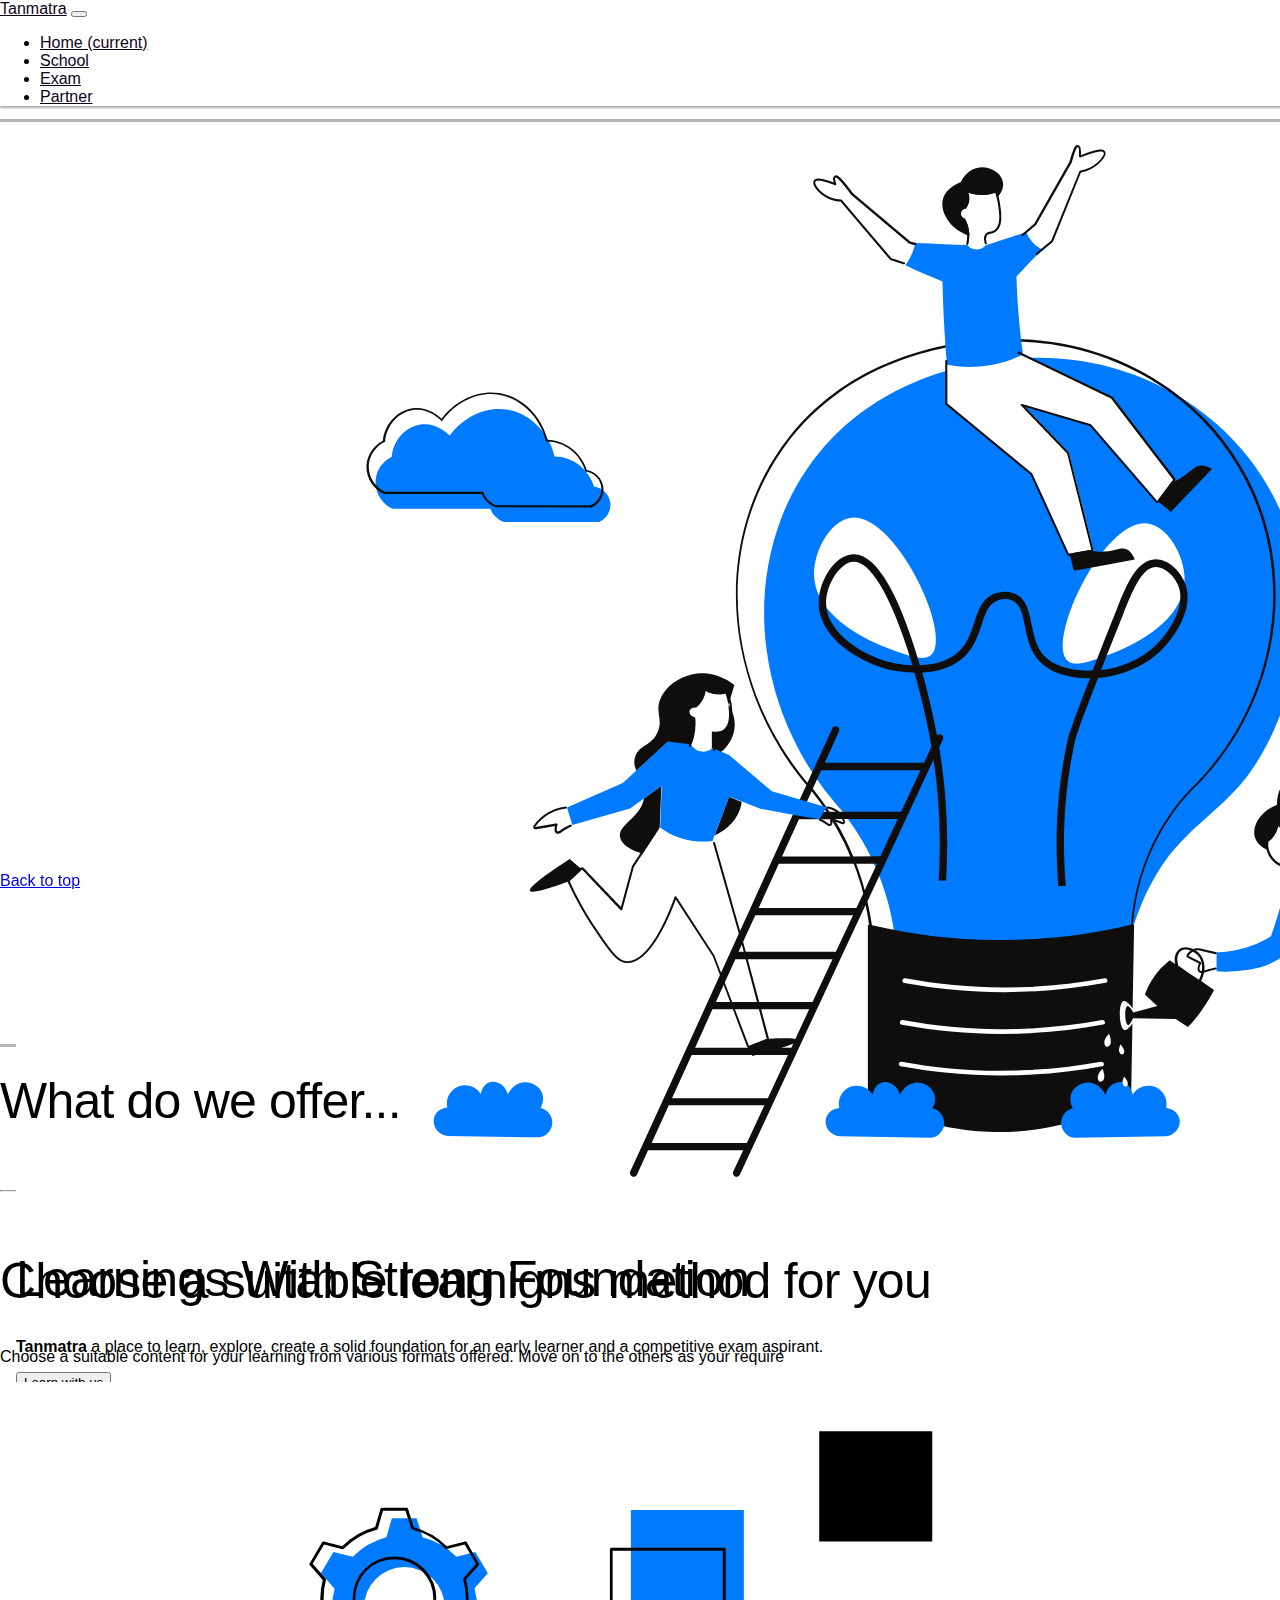
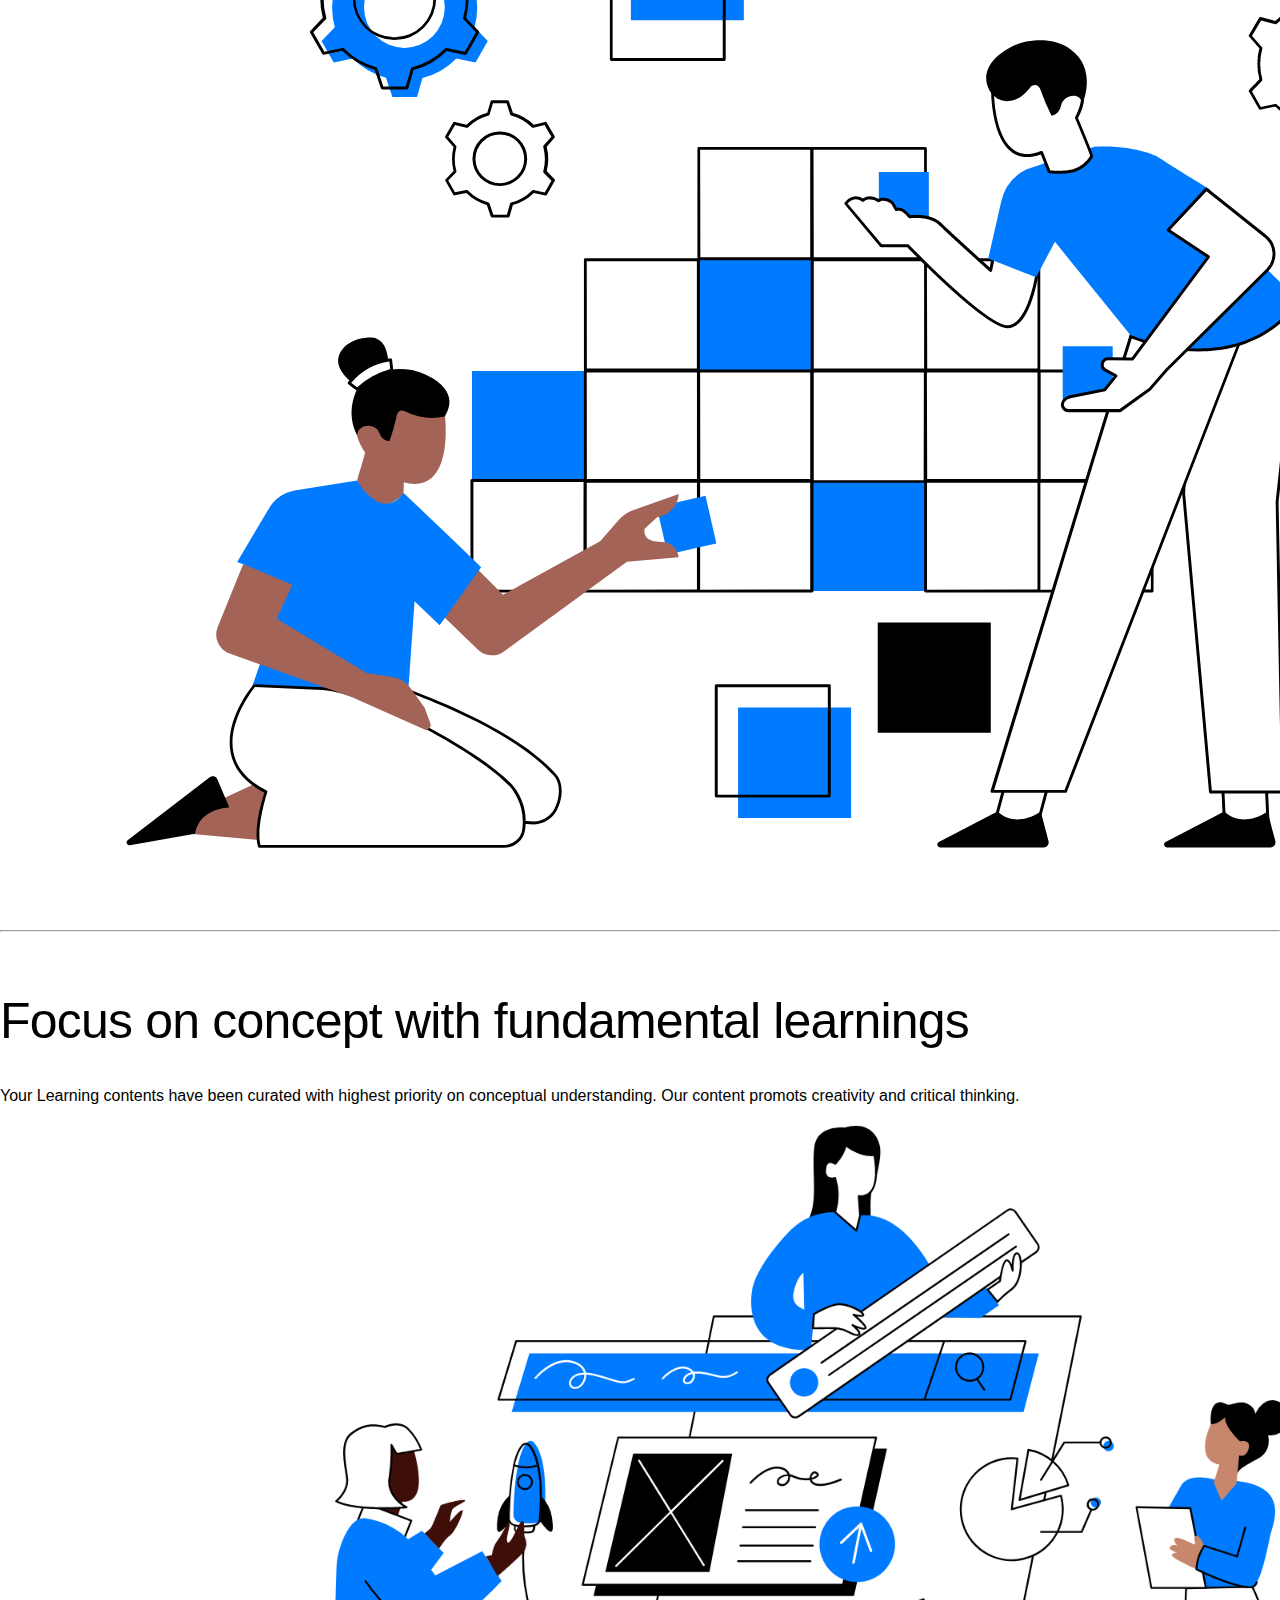
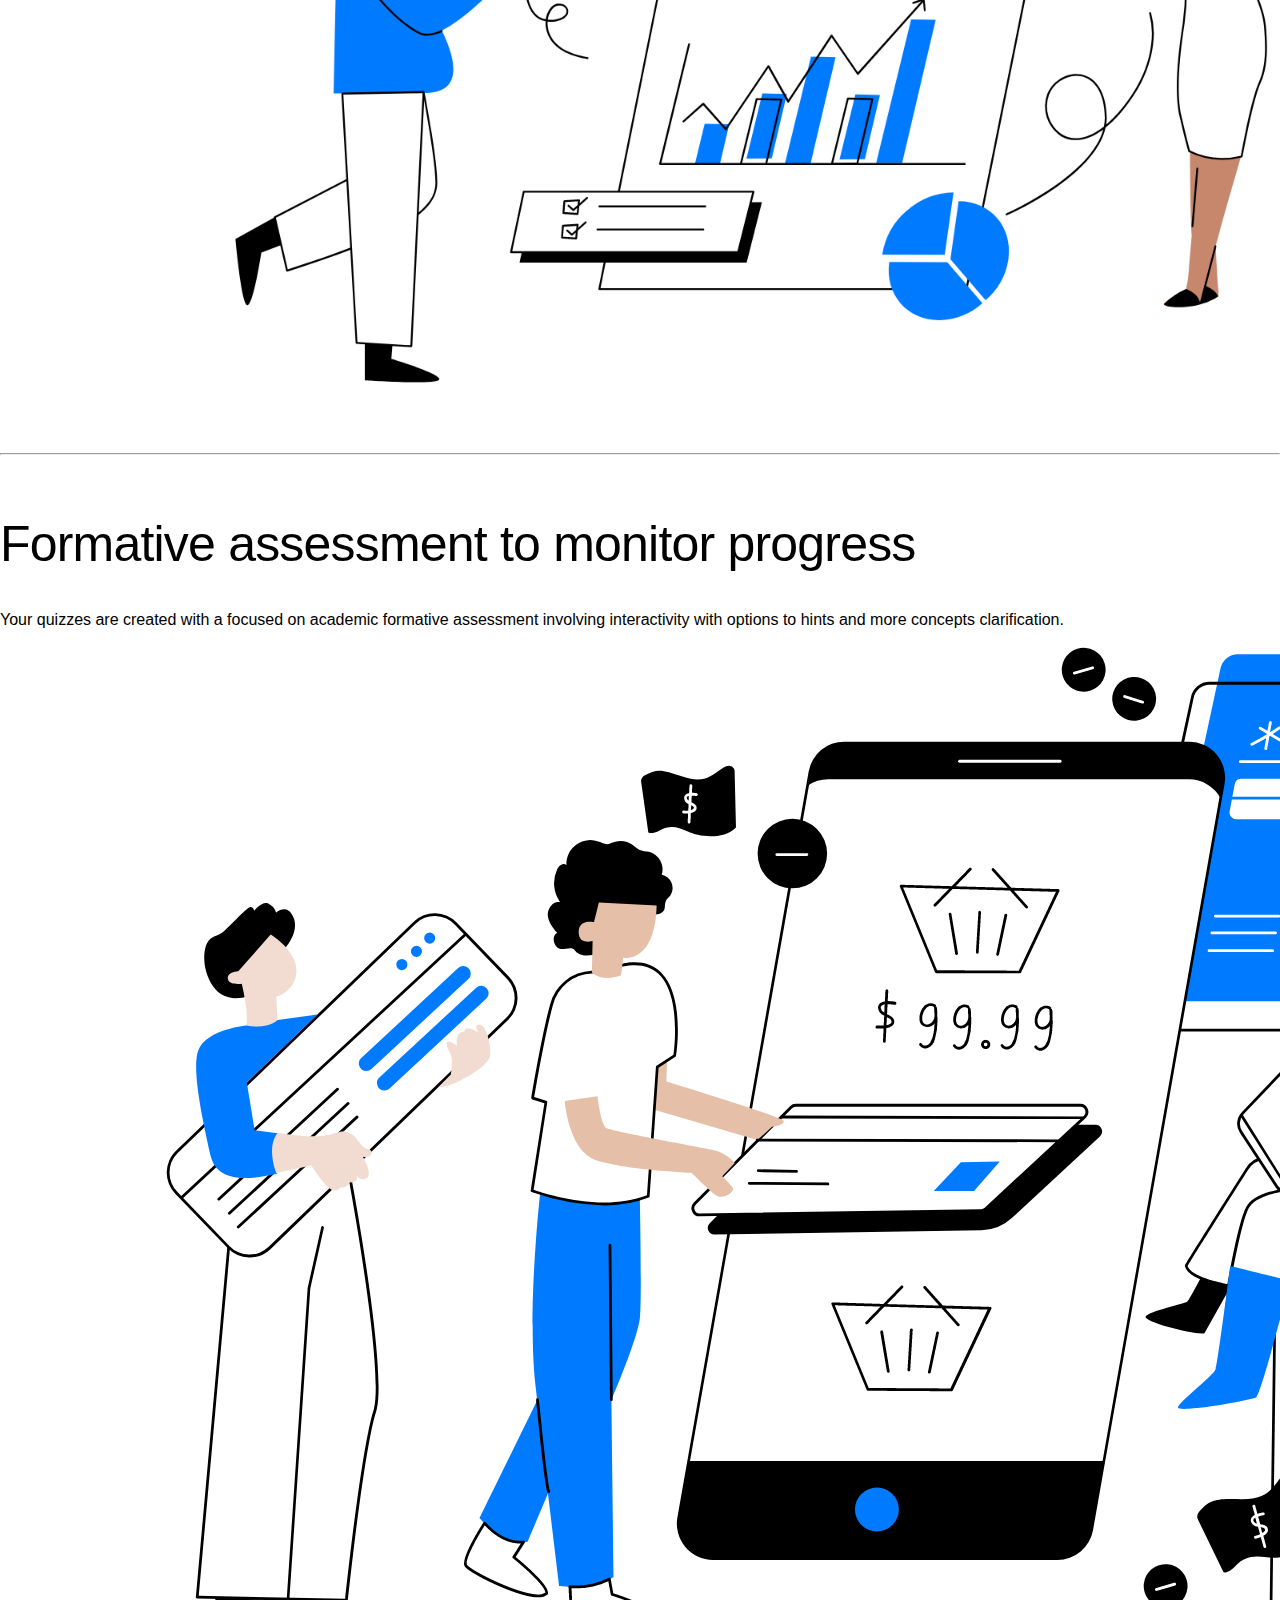
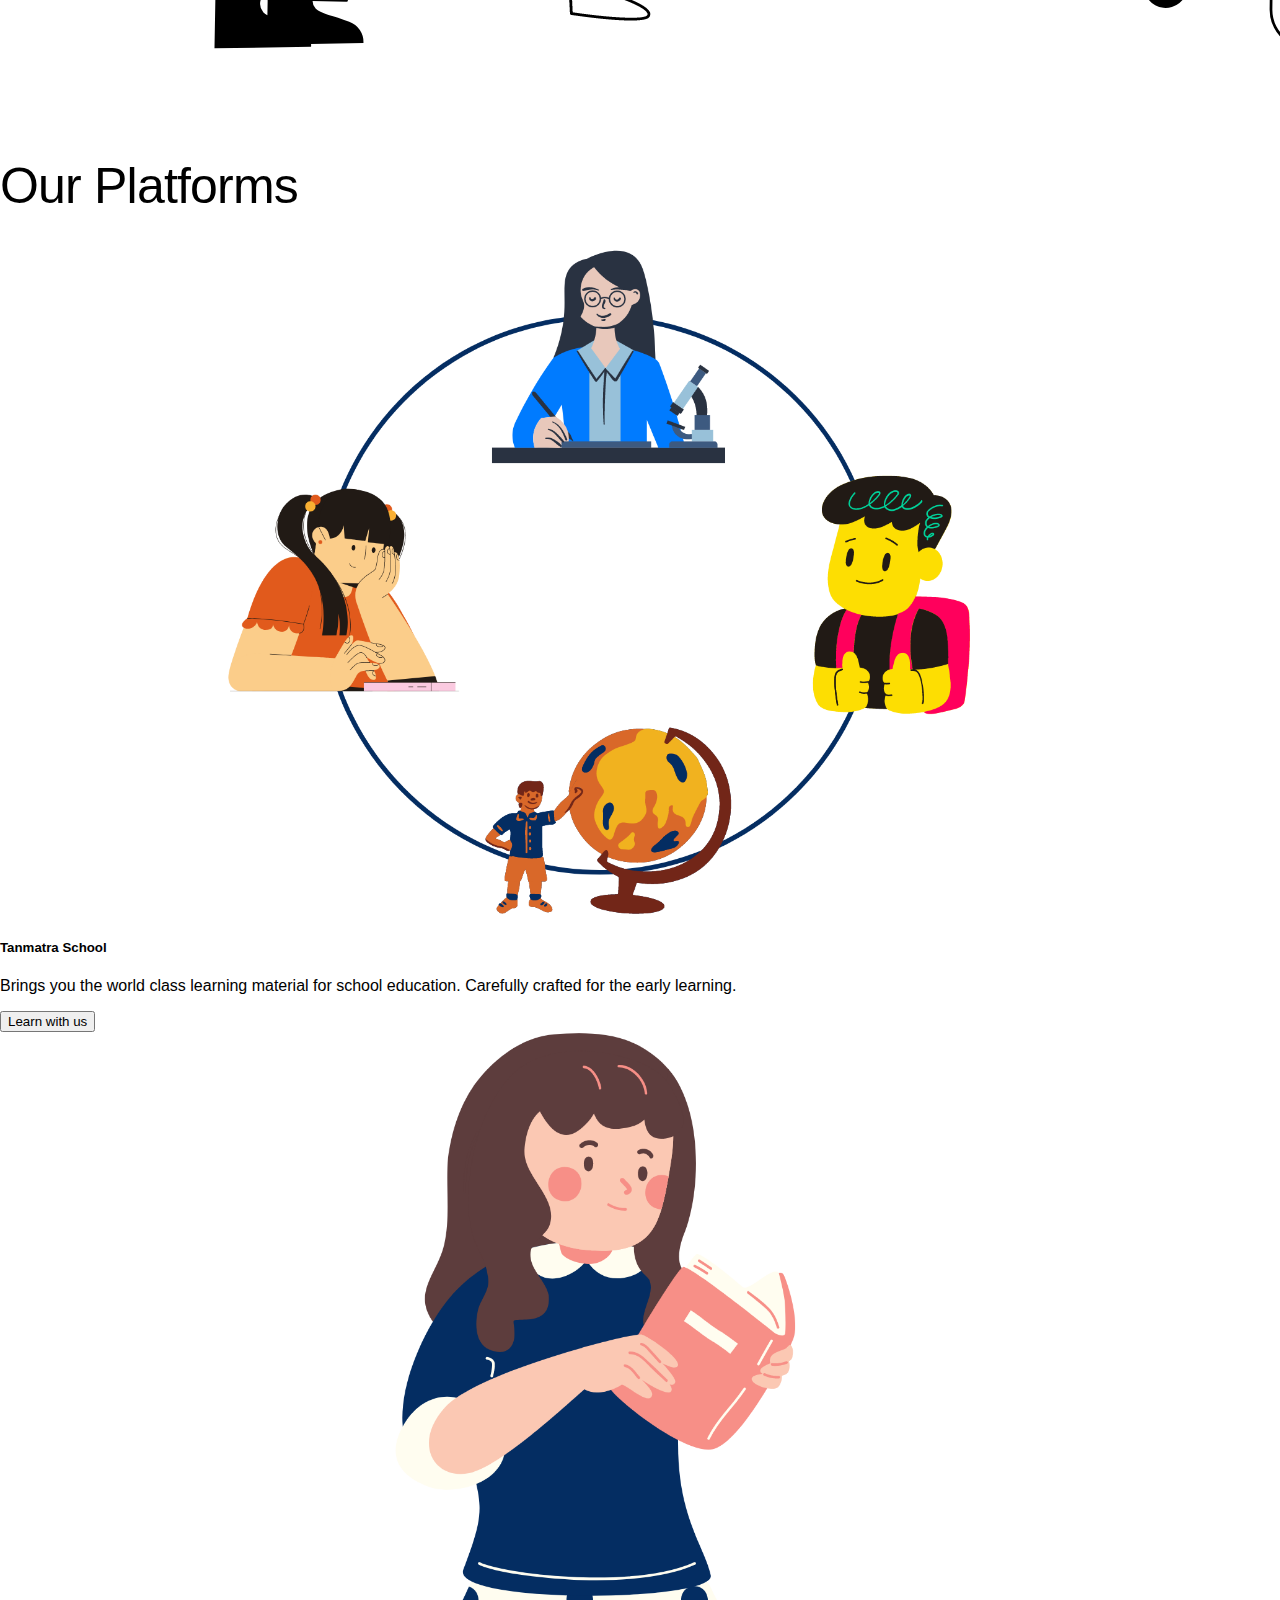
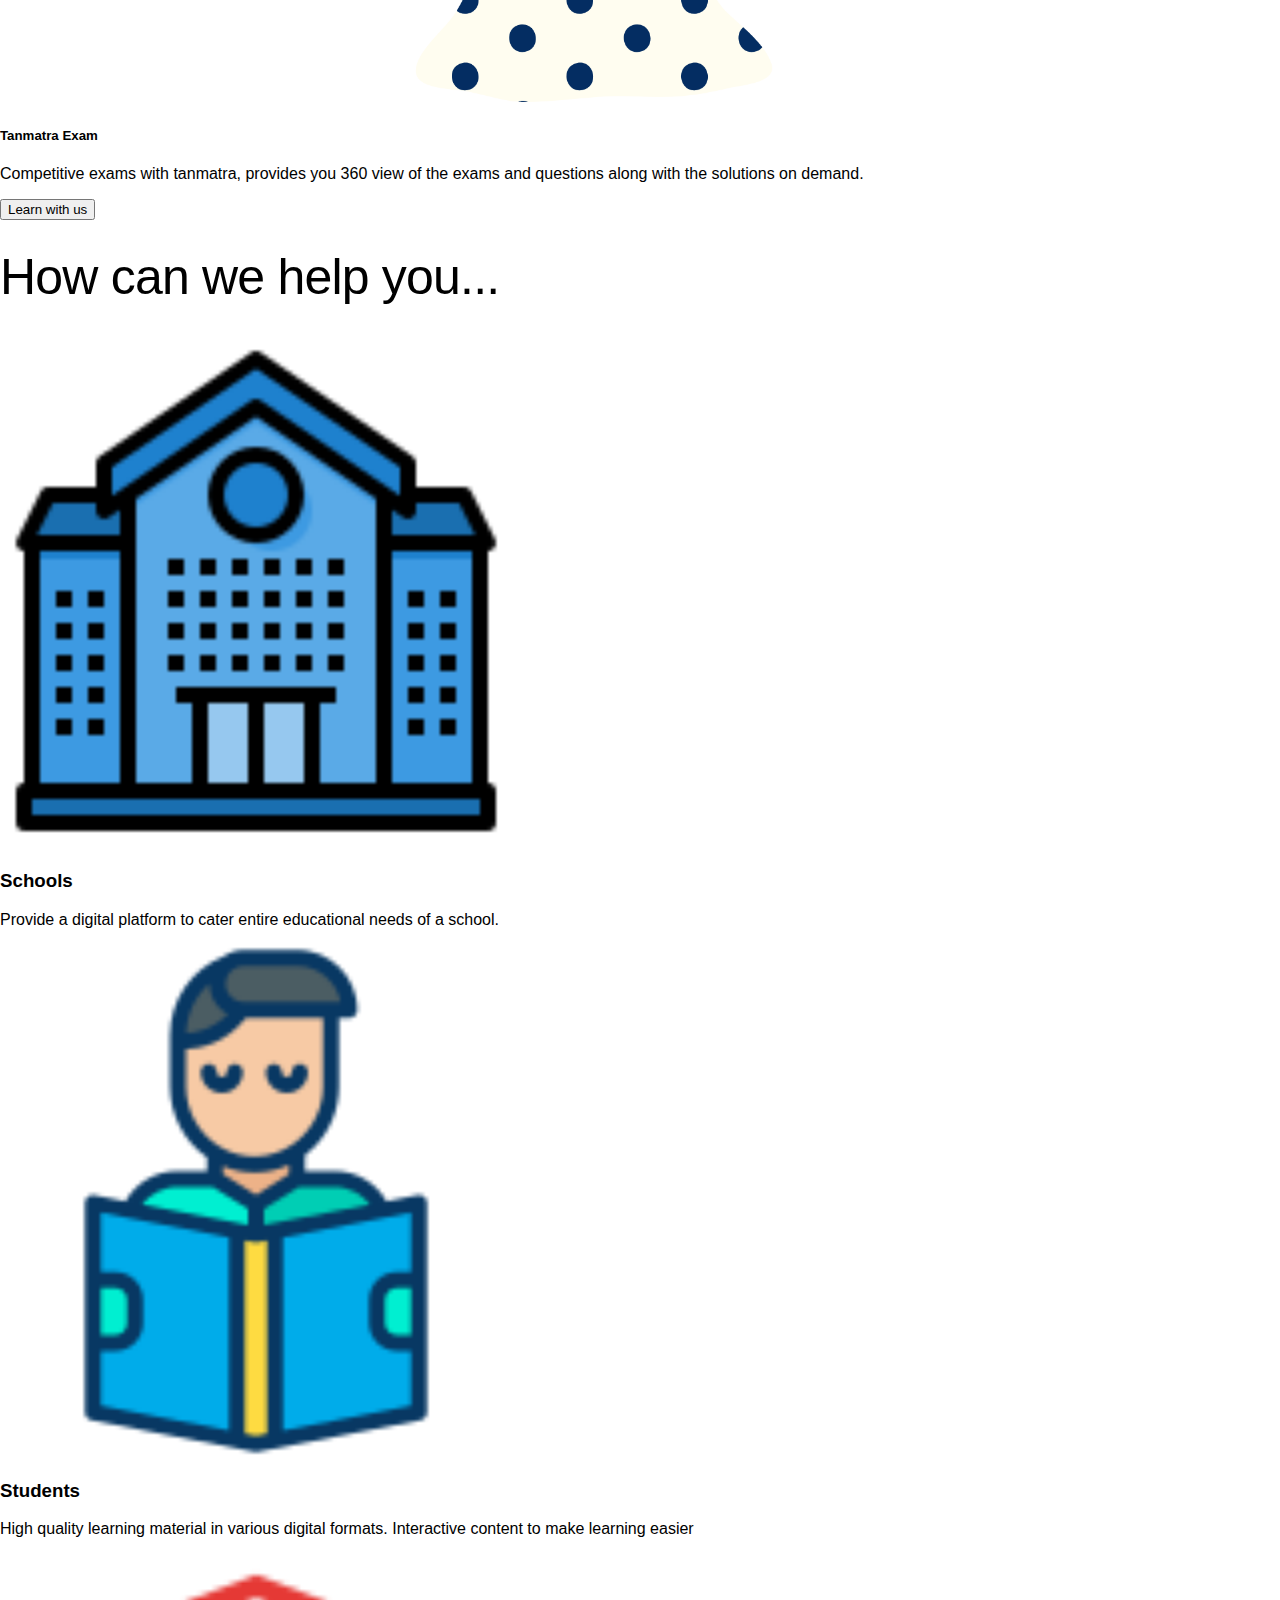
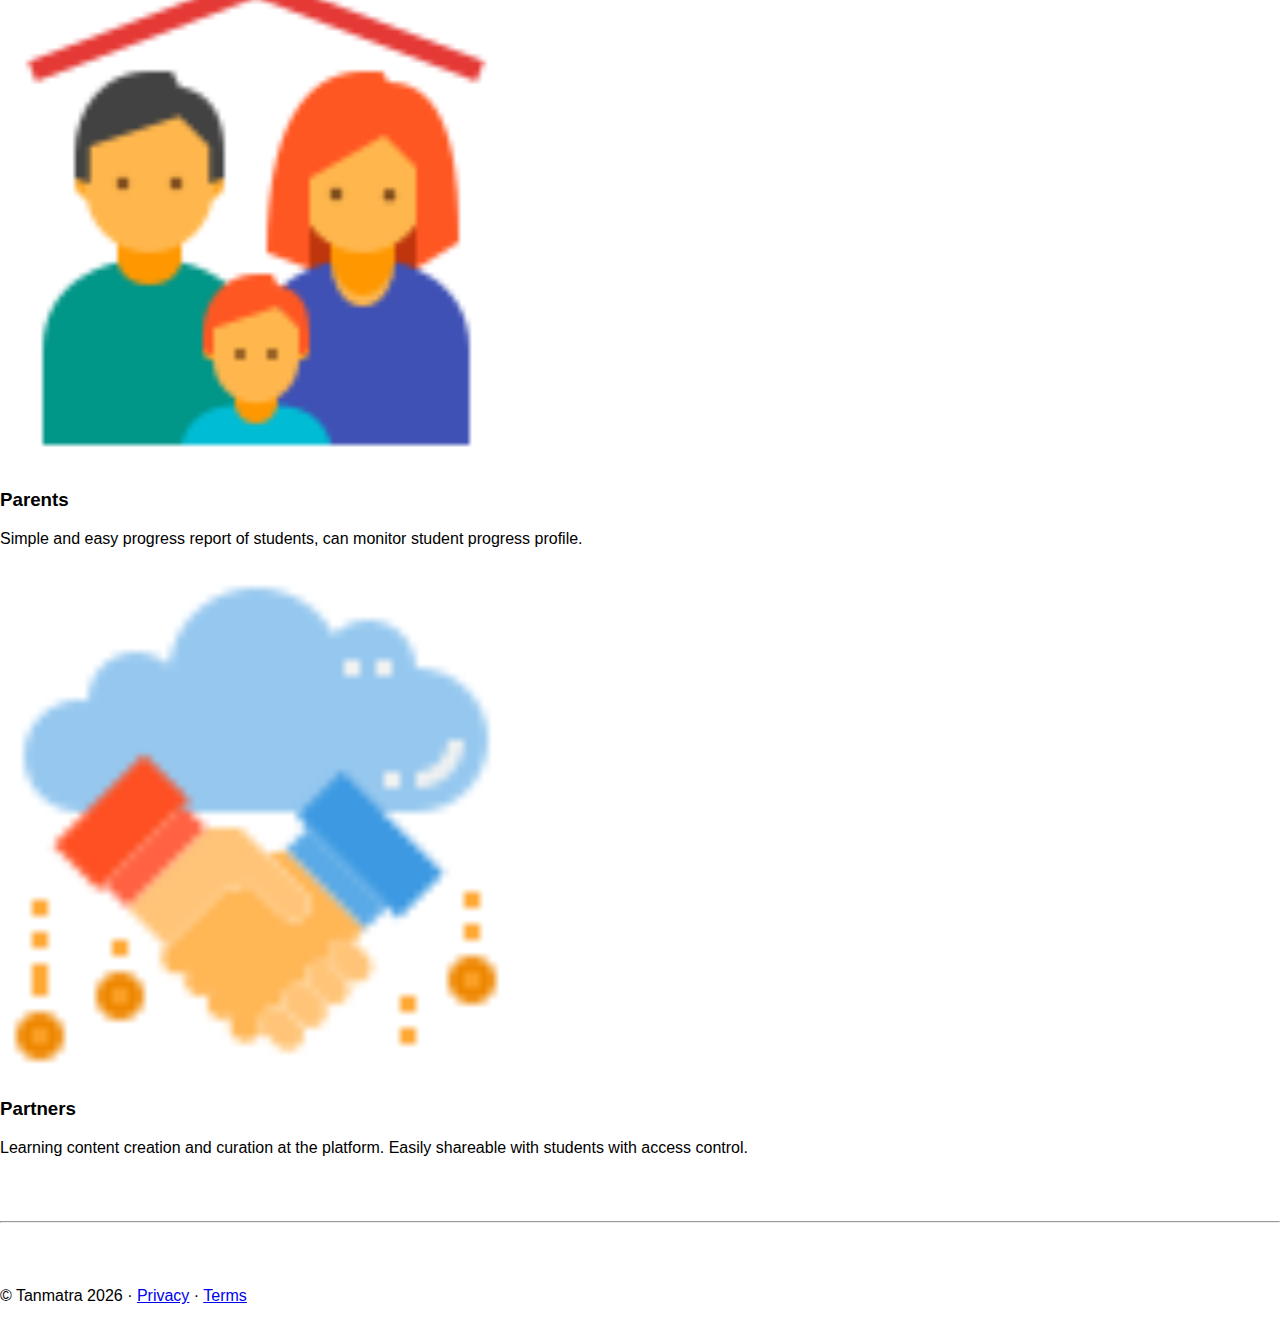
==== commit 4b888884: "update icons" ====
--- a/index.html
+++ b/index.html
@@ -5,7 +5,7 @@
     <meta name="viewport" content="width=device-width, initial-scale=1, shrink-to-fit=no">
     <meta name="description" content="">
     <meta name="author" content="">
-    <link rel="icon" href="assets/images/favicon.ico">
+    <link rel="icon" href="assets/images/tanmatra-favicon.ico">
 
     <title>Tanmatra | Home</title>
 
@@ -26,7 +26,7 @@
     <header>
       <nav class="navbar navbar-expand fixed-top nav-bar-container">
         <div class="container">
-          <a class="navbar-brand" href="#">Tanmatra</a>
+          <a class="navbar-brand" href="index.html">Tanmatra</a>
           <button class="navbar-toggler" type="button" data-toggle="collapse" data-target="#tanmatra-navbar" aria-controls="tanmatra-navbar" aria-expanded="false" aria-label="Toggle navigation">
             <span class="navbar-toggler-icon"></span>
           </button>
@@ -54,7 +54,7 @@
     
 
     <!-- <main role="main"> -->
-      <div class="container-fluid col-xxl-8 hero-container">
+      <div class="container-fluid col-xxl-8">
         <div class="row flex-lg-row-reverse align-items-center hero-row">
           
           <!-- <img src="assets/images/svg.svg" class="img-fluid" alt="Bootstrap Themes" width="1920" height="400" loading="lazy"> -->
@@ -68,7 +68,8 @@
               <!-- <h3 class="display-5 lh-1 mb-3">World class content created for you</h3> -->
               <p class="lead text-center"><b>Tanmatra</b> a place to learn, explore, create a solid foundation for an early learner and a competitive exam aspirant.</p>
               <div class="d-grid text-center smooth-scroll">
-                <a type="button" href="#offer_section" role="button" class="btn btn-primary btn-lg px-4 me-md-2">Learn More...</a>
+                <button type="button" class="btn btn-primary btn-lg">Learn with us</button>
+                <!-- <a type="button" href="#offer_section" role="button" class="btn btn-primary btn-lg">Learn More...</a> -->
                 <!-- <button type="button" class="btn btn-outline-secondary btn-lg px-4">Default</button> -->
               </div>
             </div>
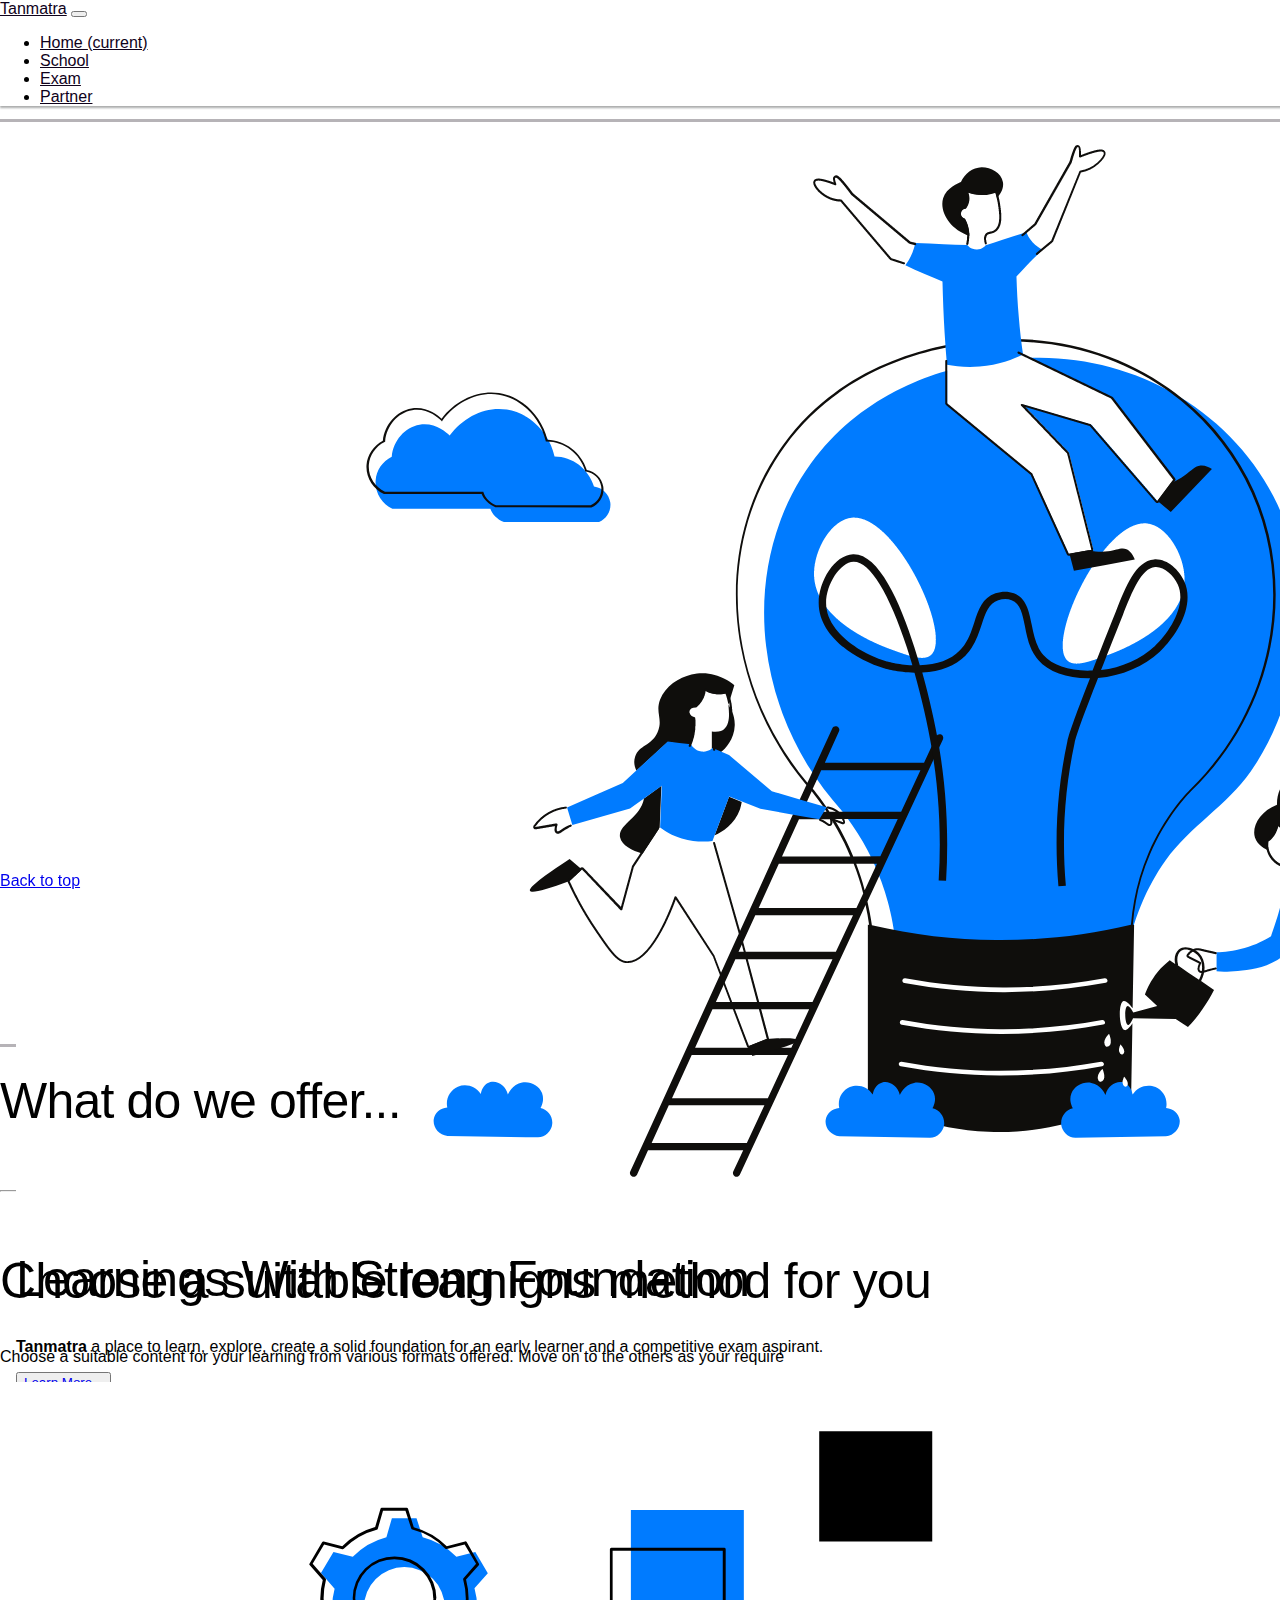
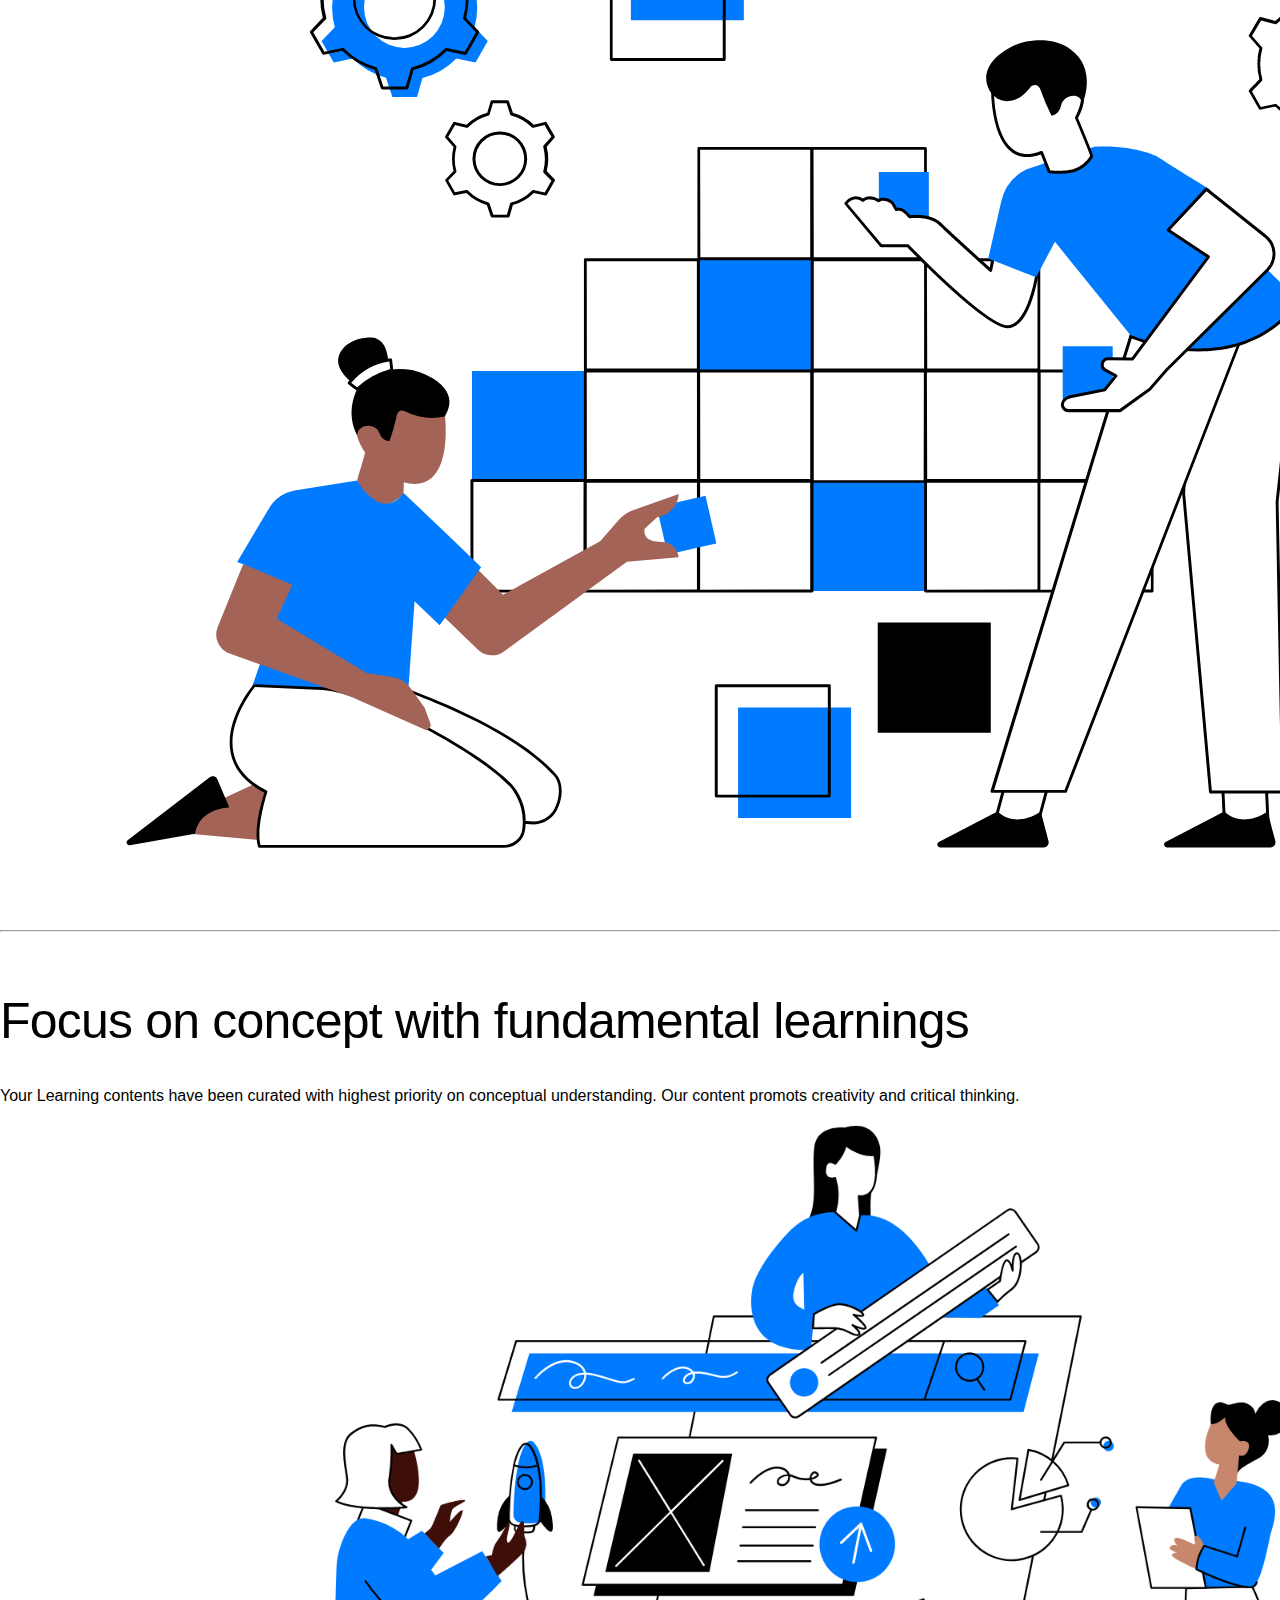
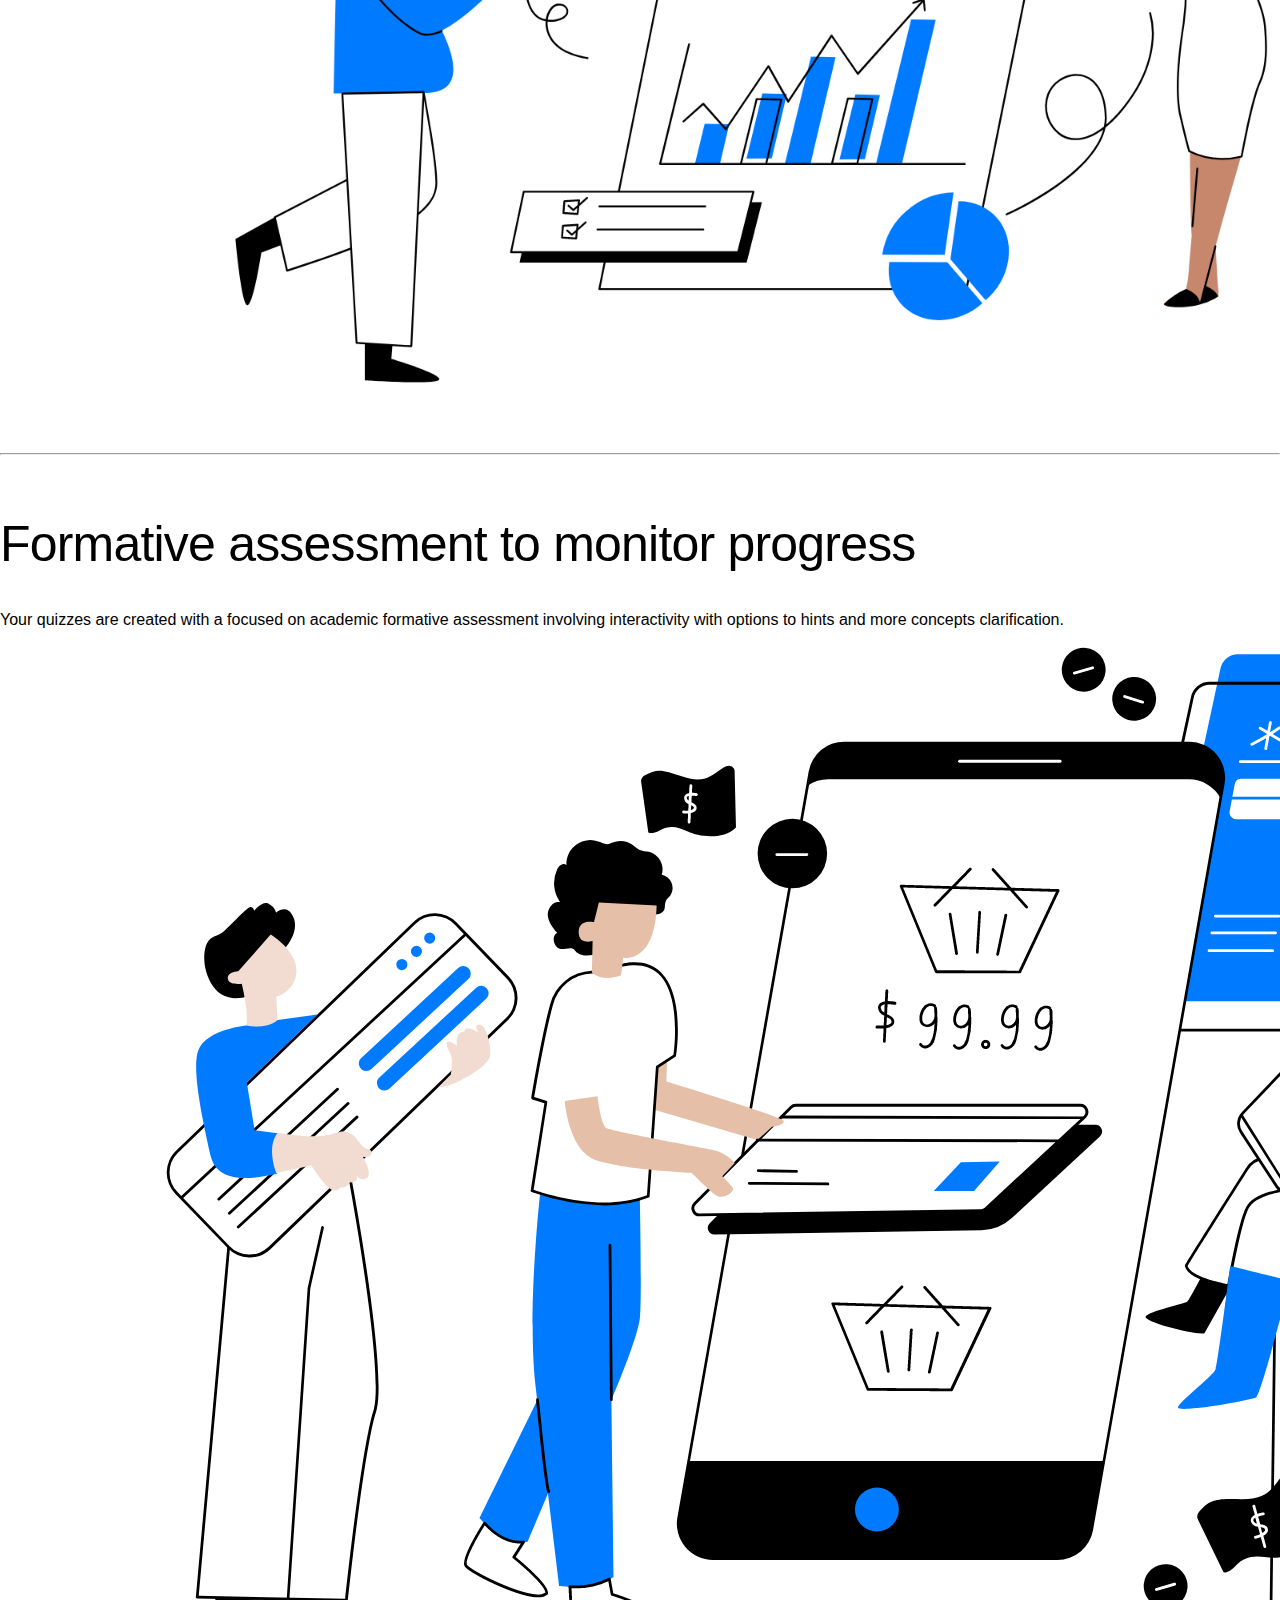
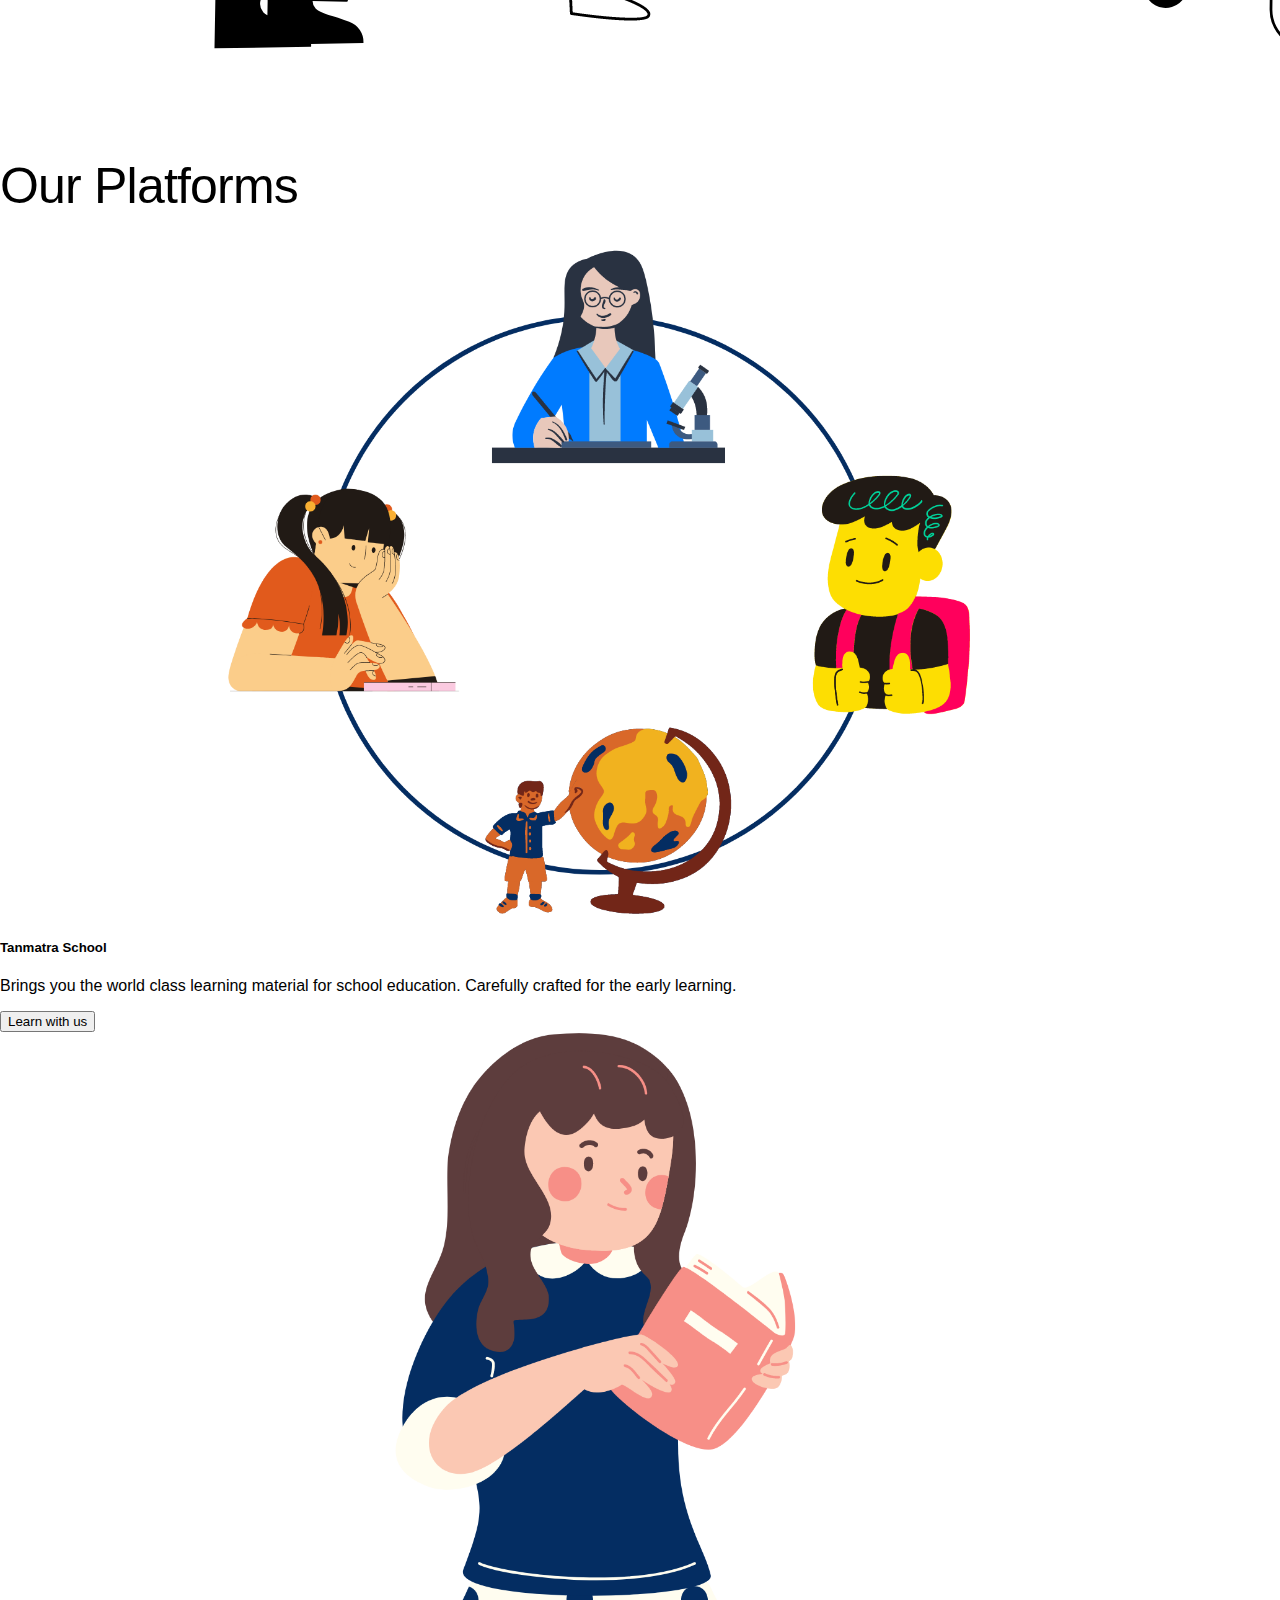
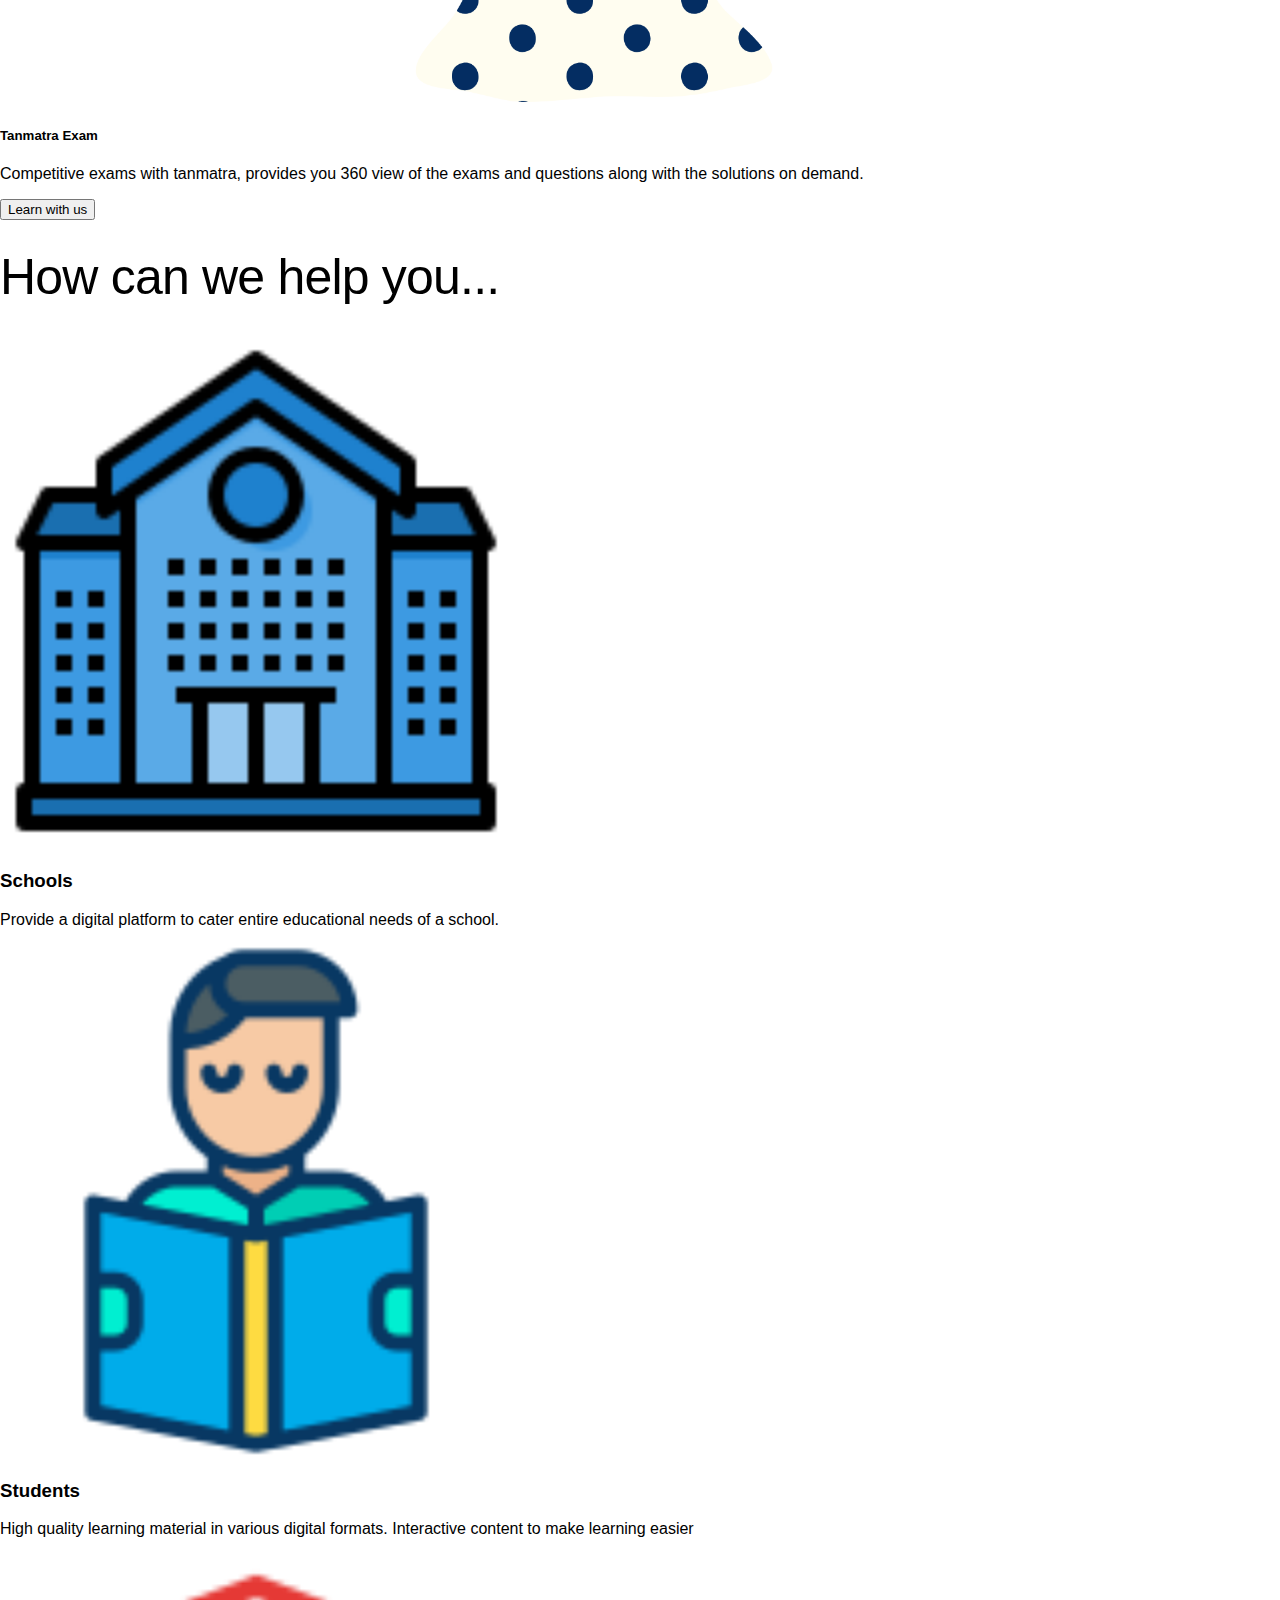
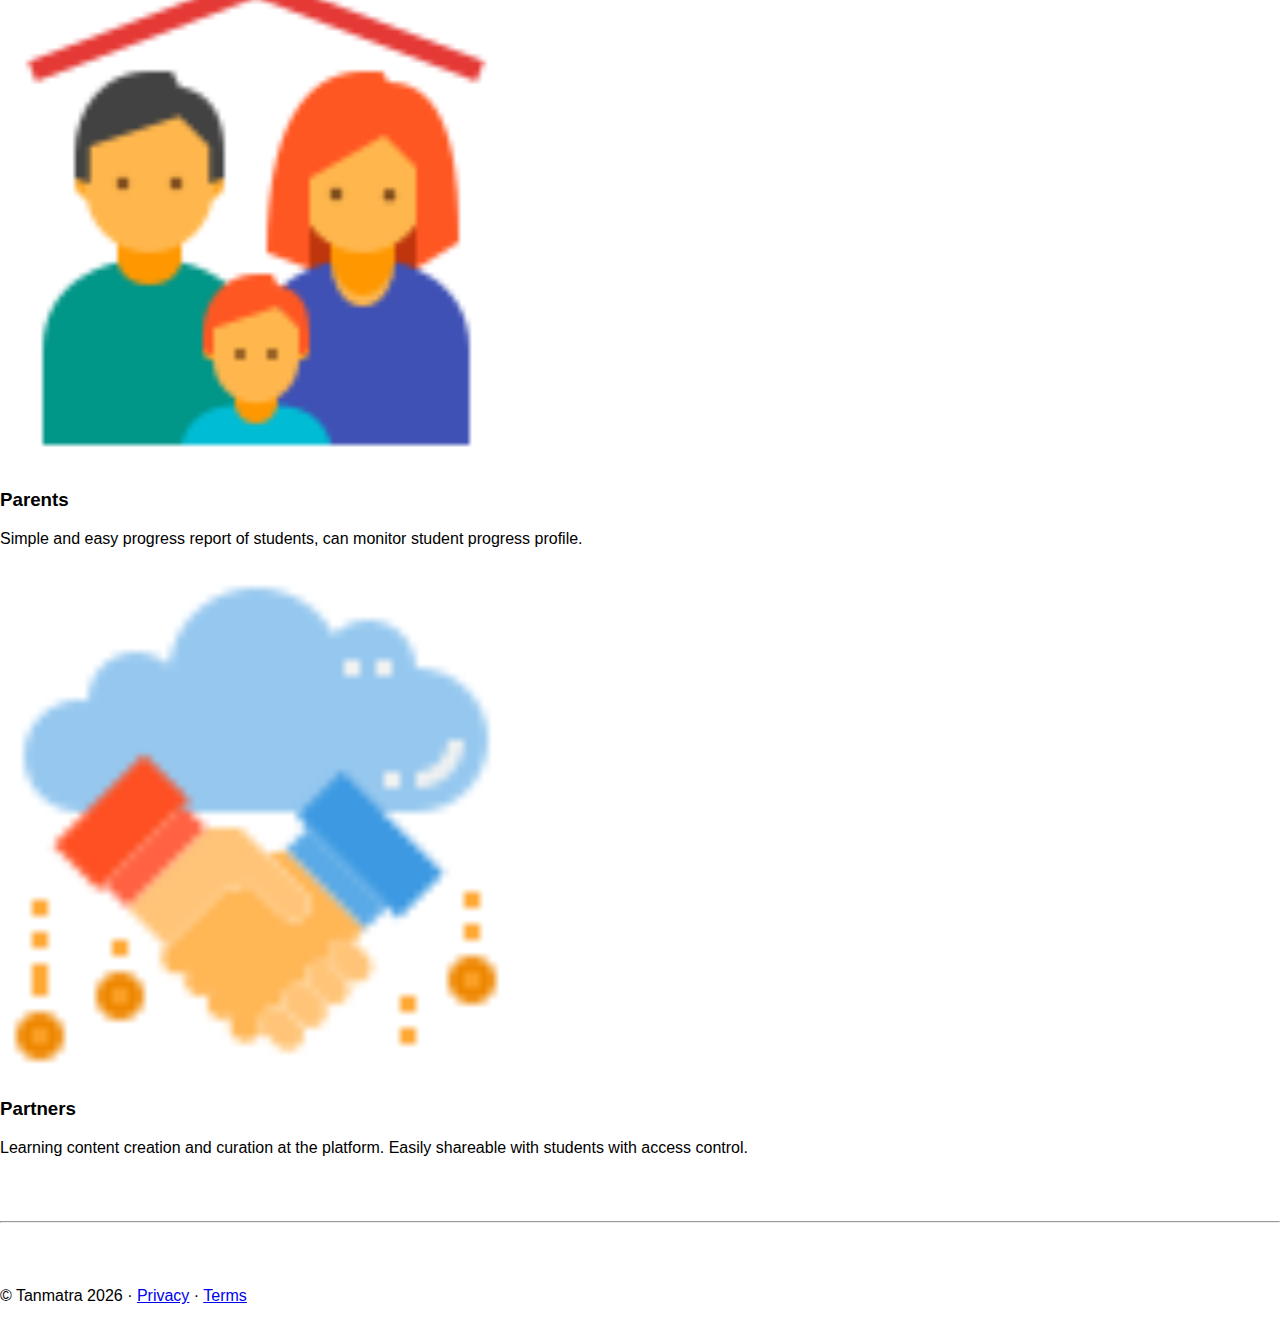
==== commit ede07fbc: "hero buttons updated" ====
--- a/index.html
+++ b/index.html
@@ -68,7 +68,7 @@
               <!-- <h3 class="display-5 lh-1 mb-3">World class content created for you</h3> -->
               <p class="lead text-center"><b>Tanmatra</b> a place to learn, explore, create a solid foundation for an early learner and a competitive exam aspirant.</p>
               <div class="d-grid text-center smooth-scroll">
-                <button type="button" class="btn btn-primary btn-lg">Learn with us</button>
+                <button type="button" class="btn btn-primary btn-lg"><a href="#offer_section" role="button" class="text-white button-1">Learn More...</a></button>
                 <!-- <a type="button" href="#offer_section" role="button" class="btn btn-primary btn-lg">Learn More...</a> -->
                 <!-- <button type="button" class="btn btn-outline-secondary btn-lg px-4">Default</button> -->
               </div>
--- a/assets/css/style.css
+++ b/assets/css/style.css
@@ -43,9 +43,8 @@
     height: calc(100vh - 10px);
     padding: 1rem;
     box-shadow: rgba(13, 3, 17, 0.3) 0px 0px 0px 3px;
-    
-   
   }
+  
   .hero-row-int{
     padding: 1rem;
     height: calc(100vh - 150px);
@@ -161,6 +160,10 @@
 
   }
 
+  .button-1, .button-1:hover {
+    text-decoration: none;
+  }
+
   
 
 
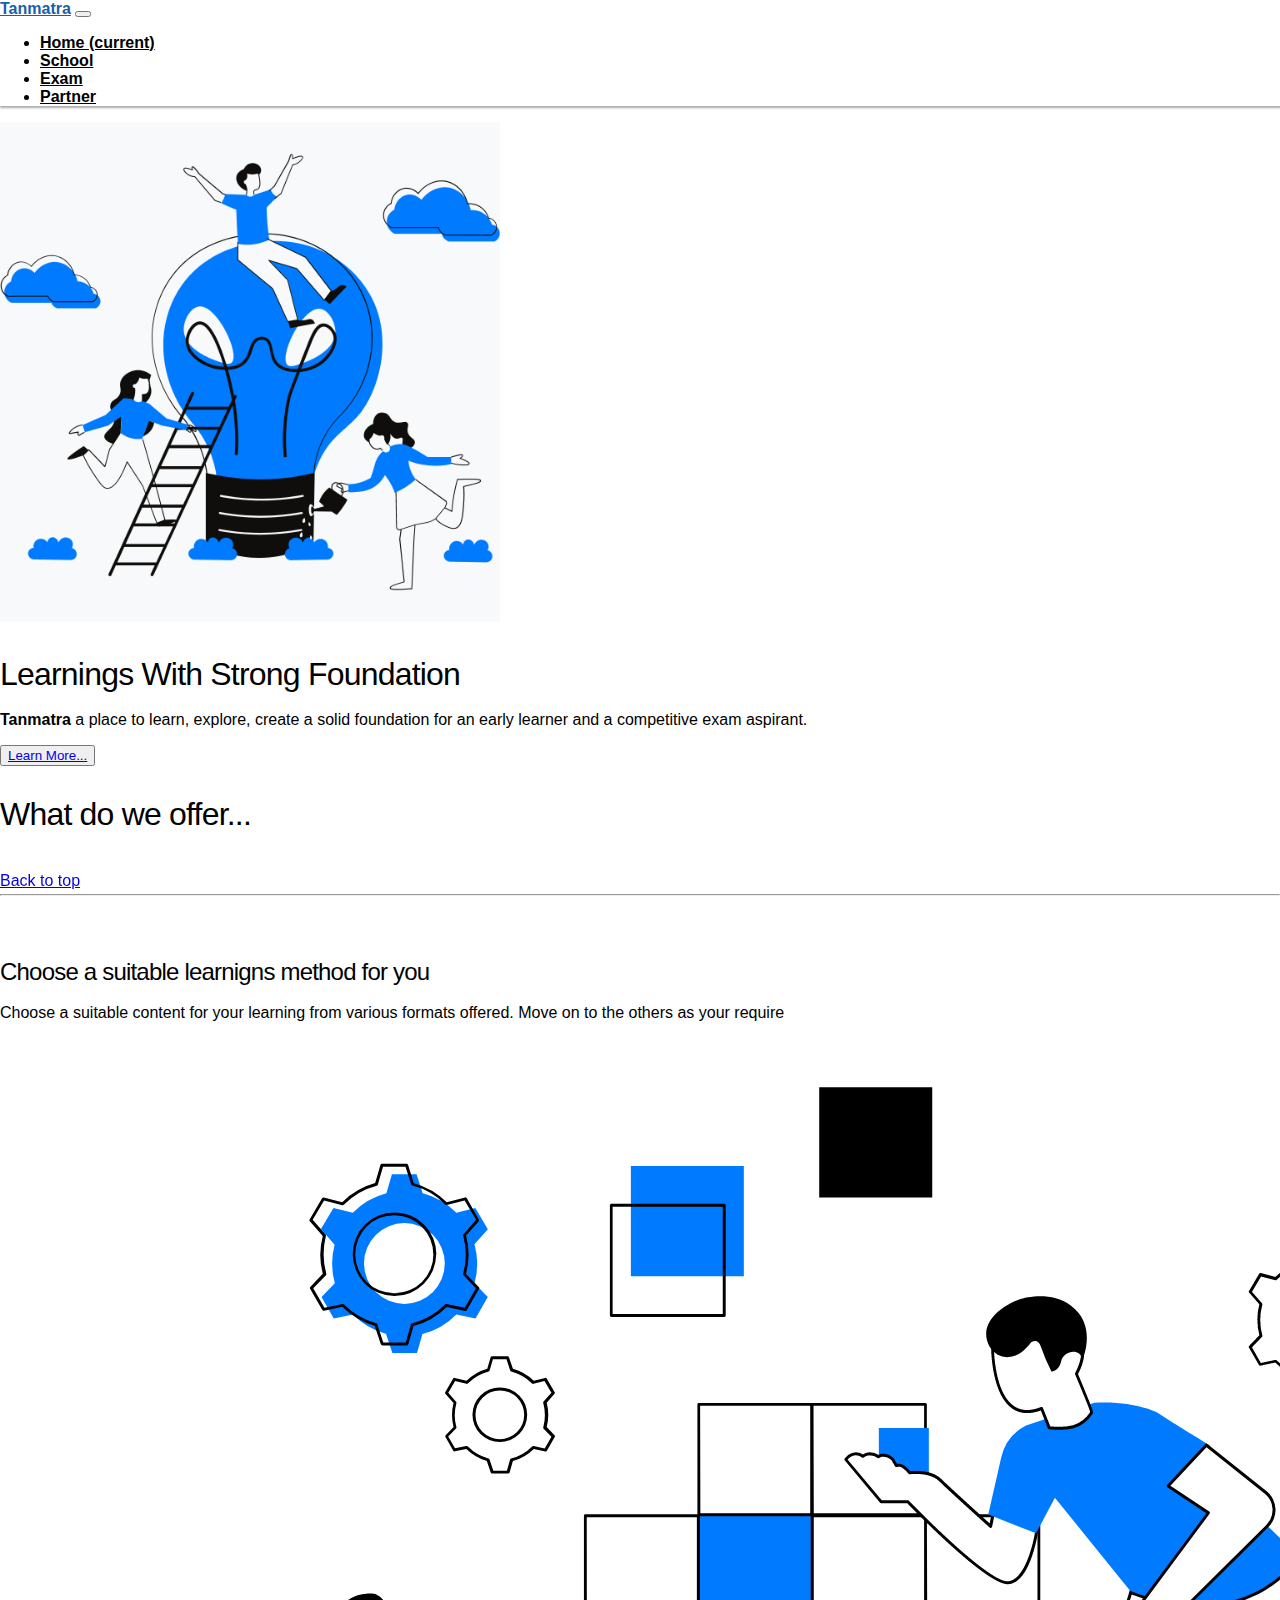
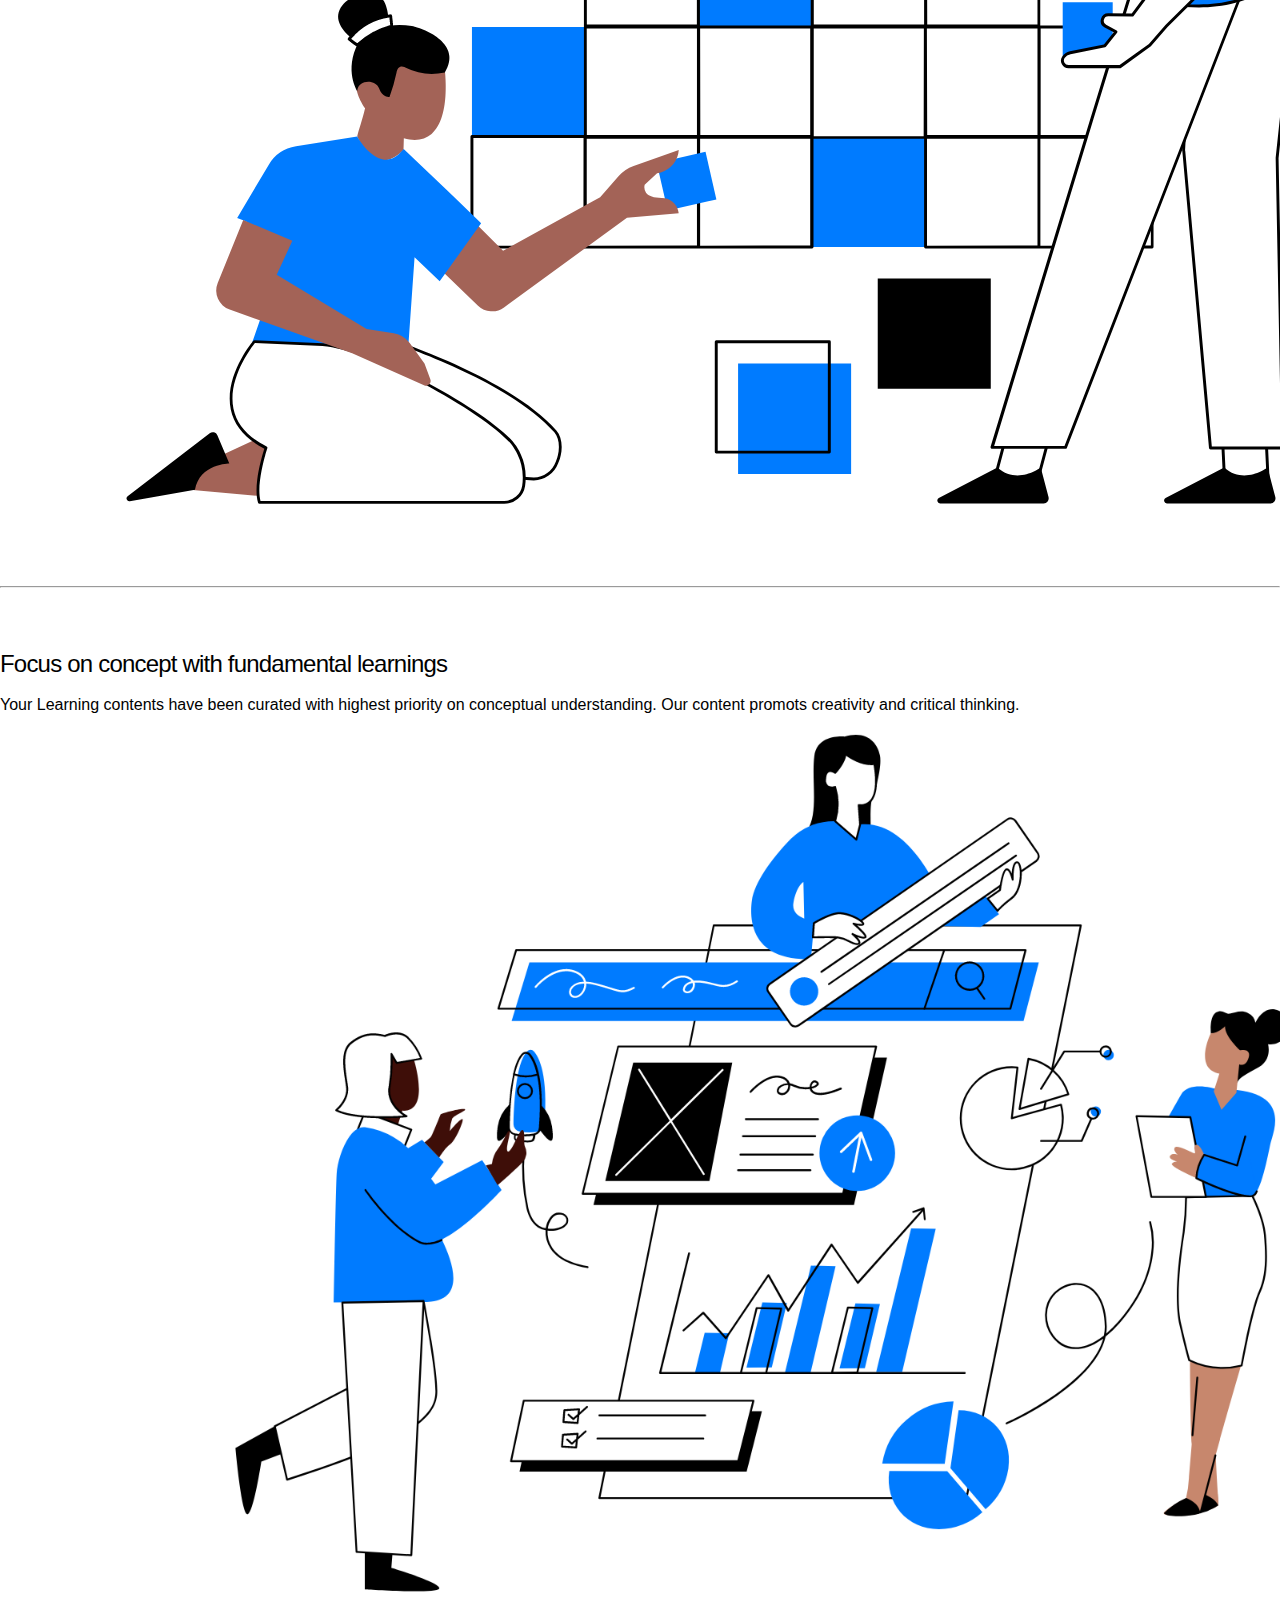
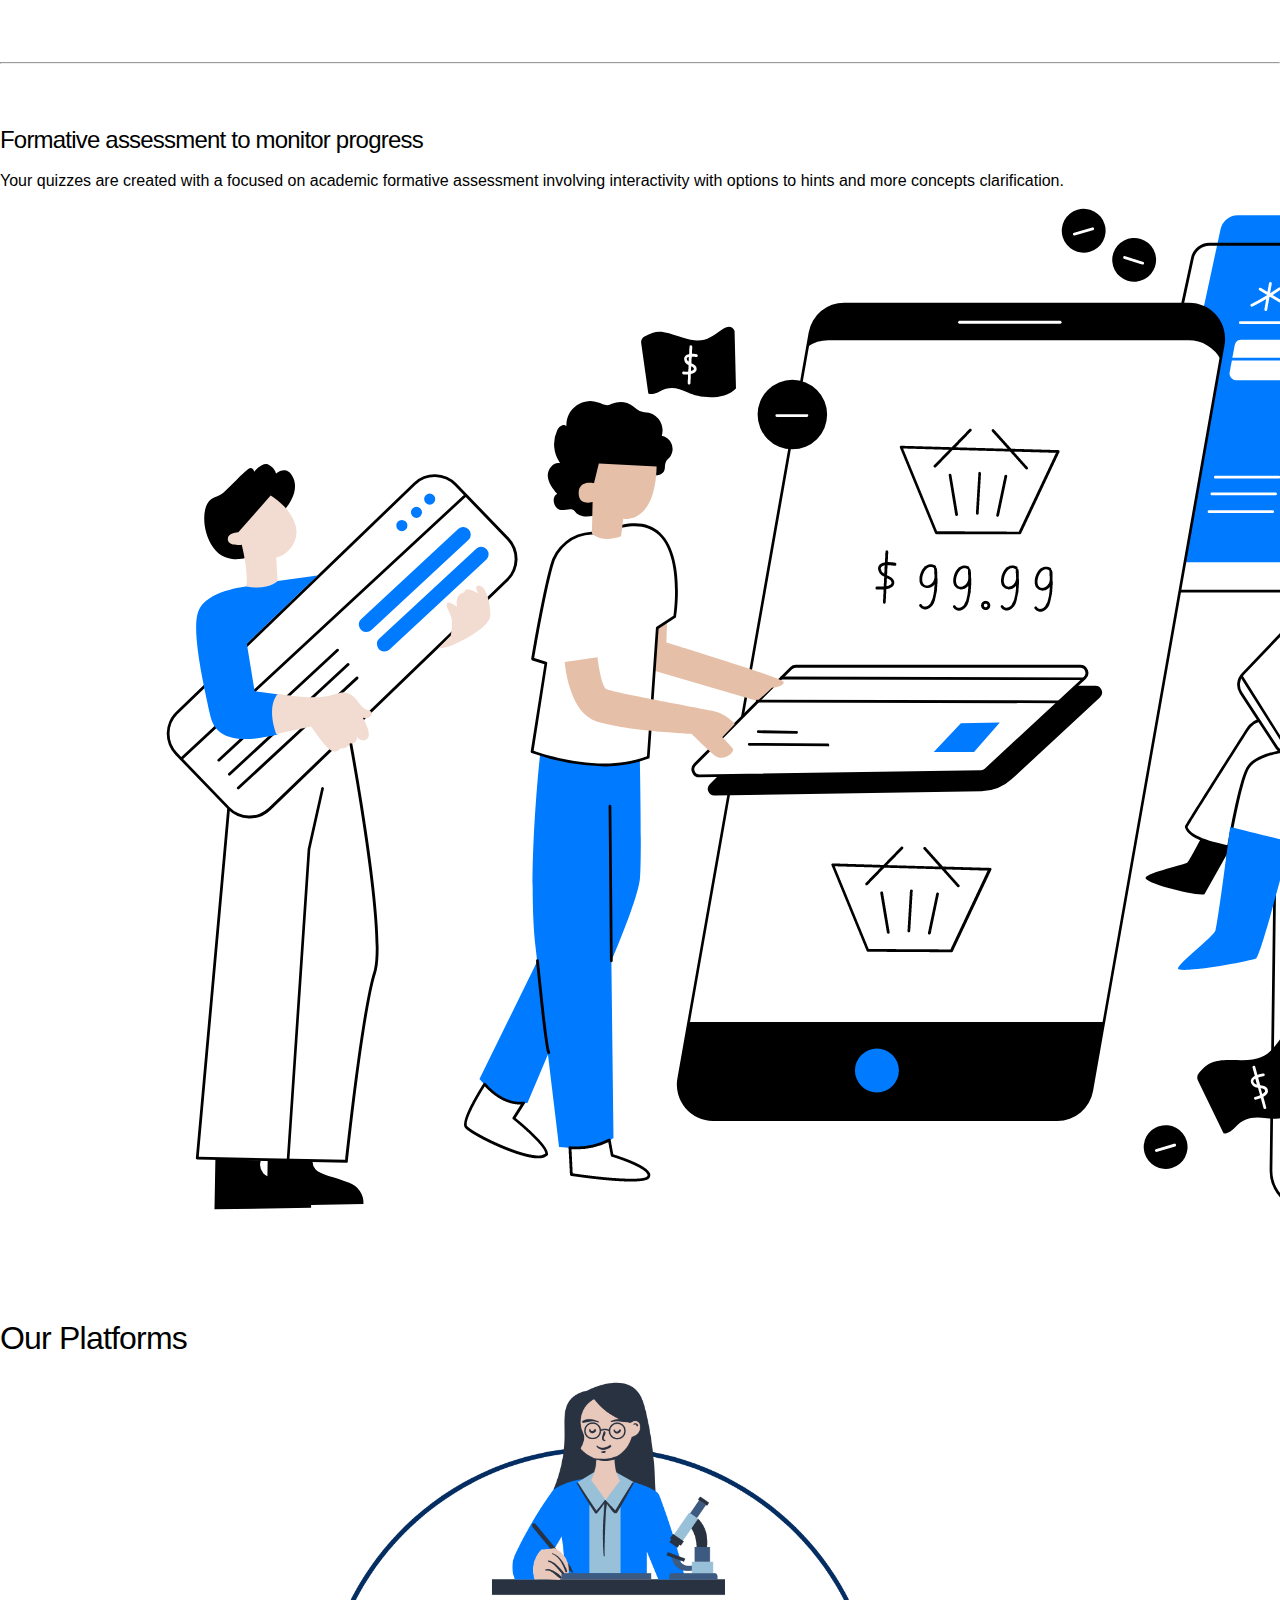
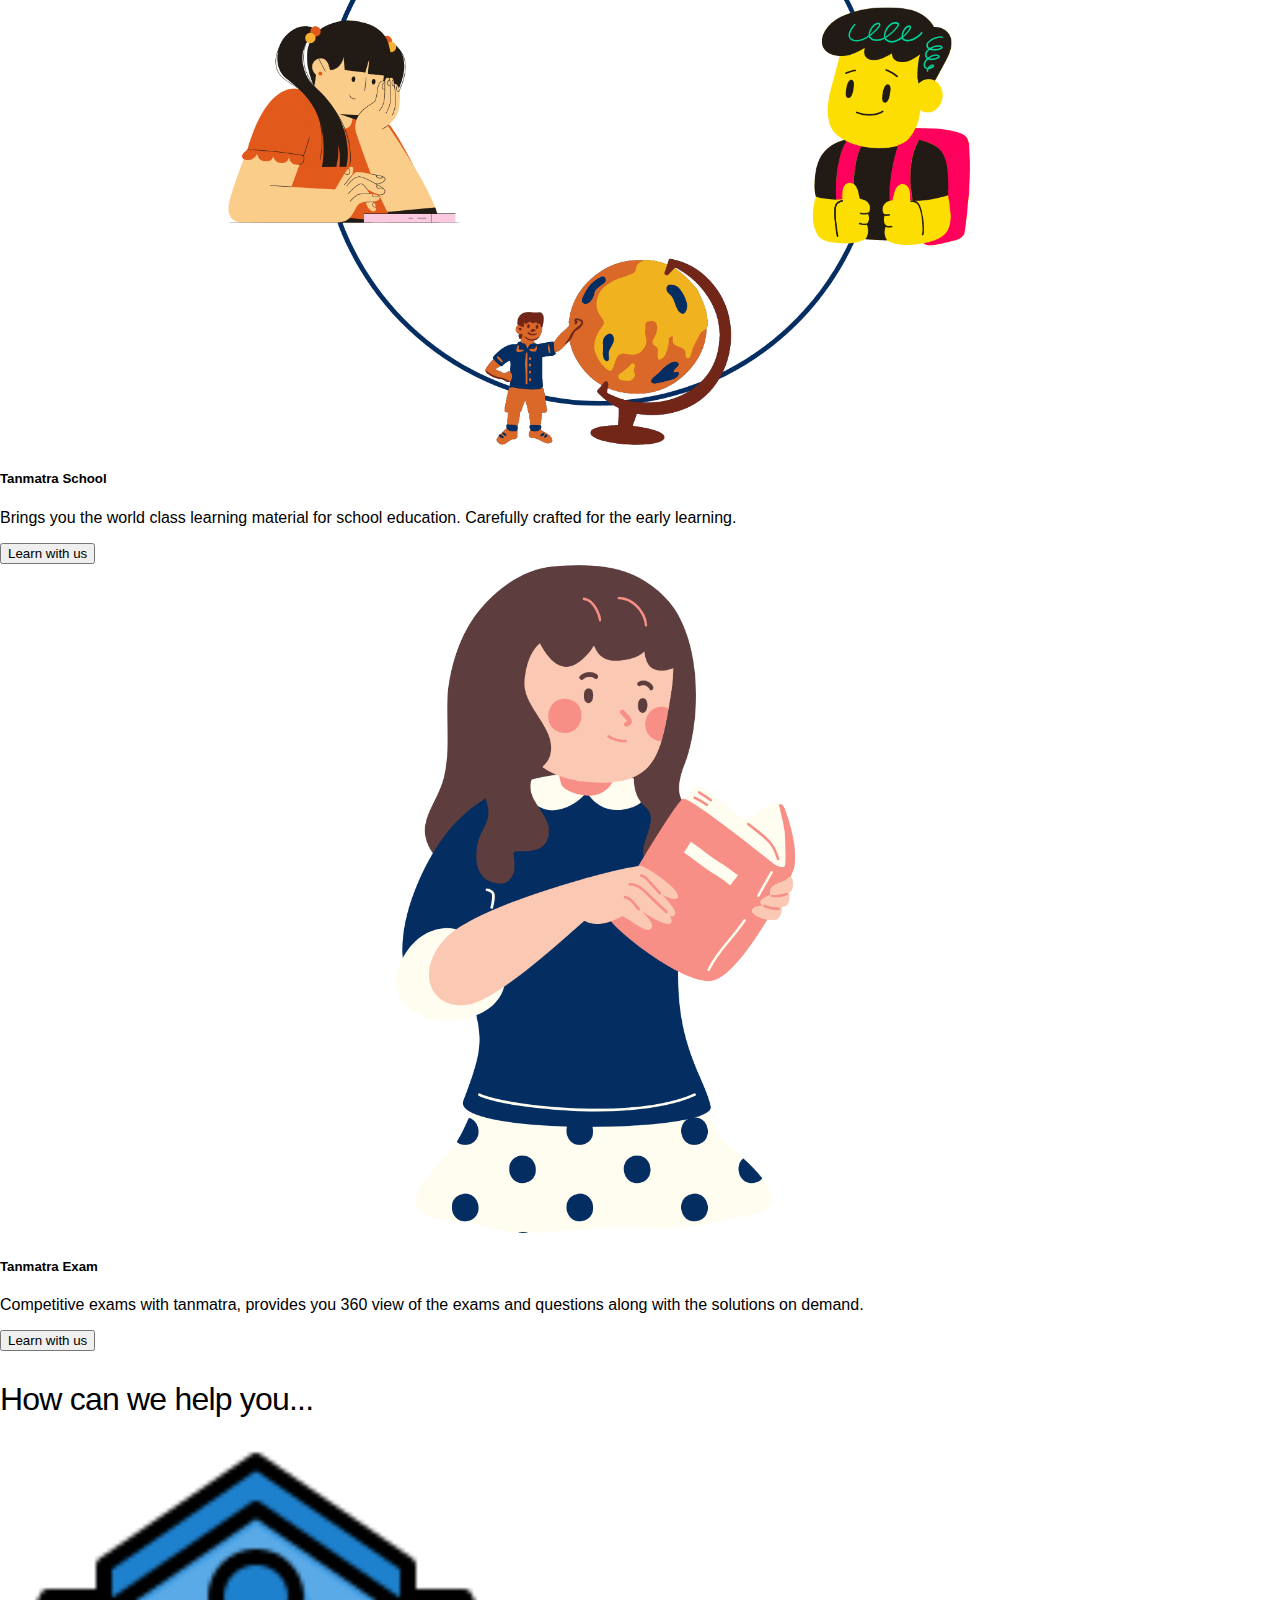
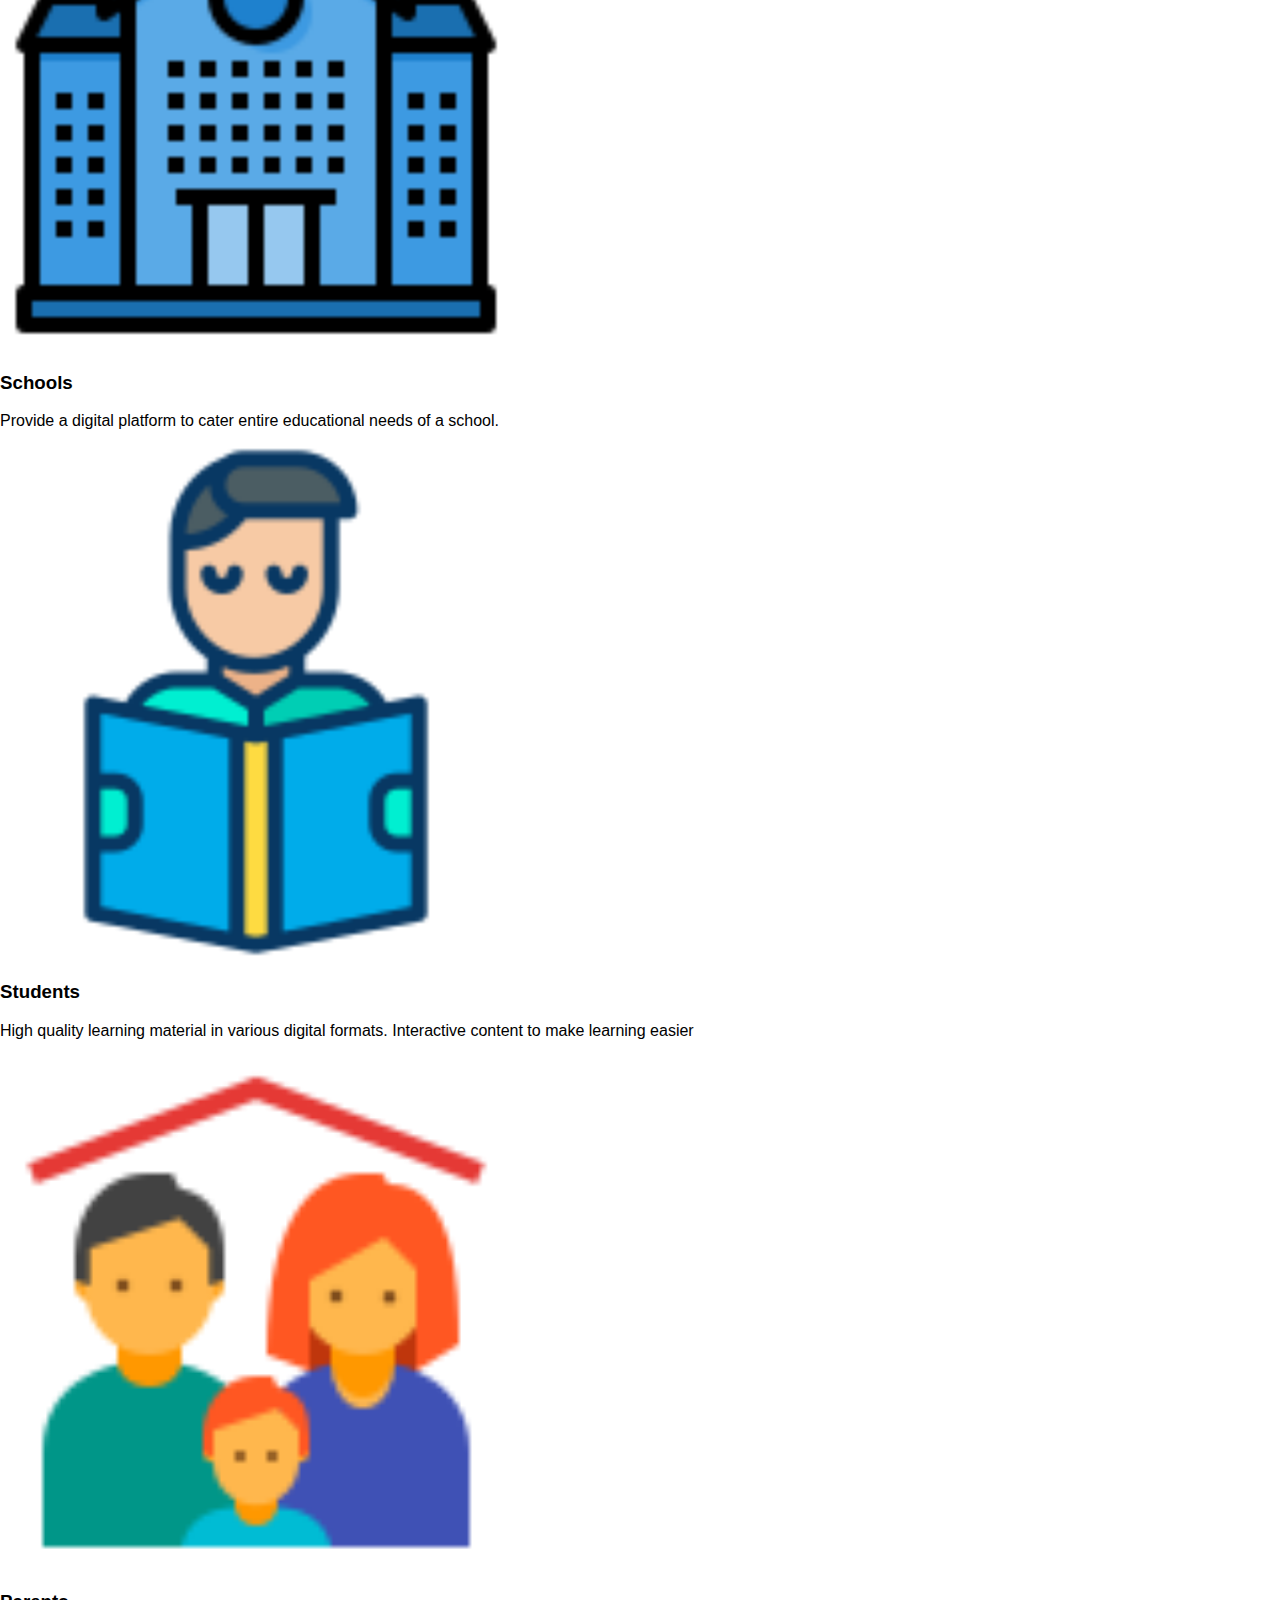
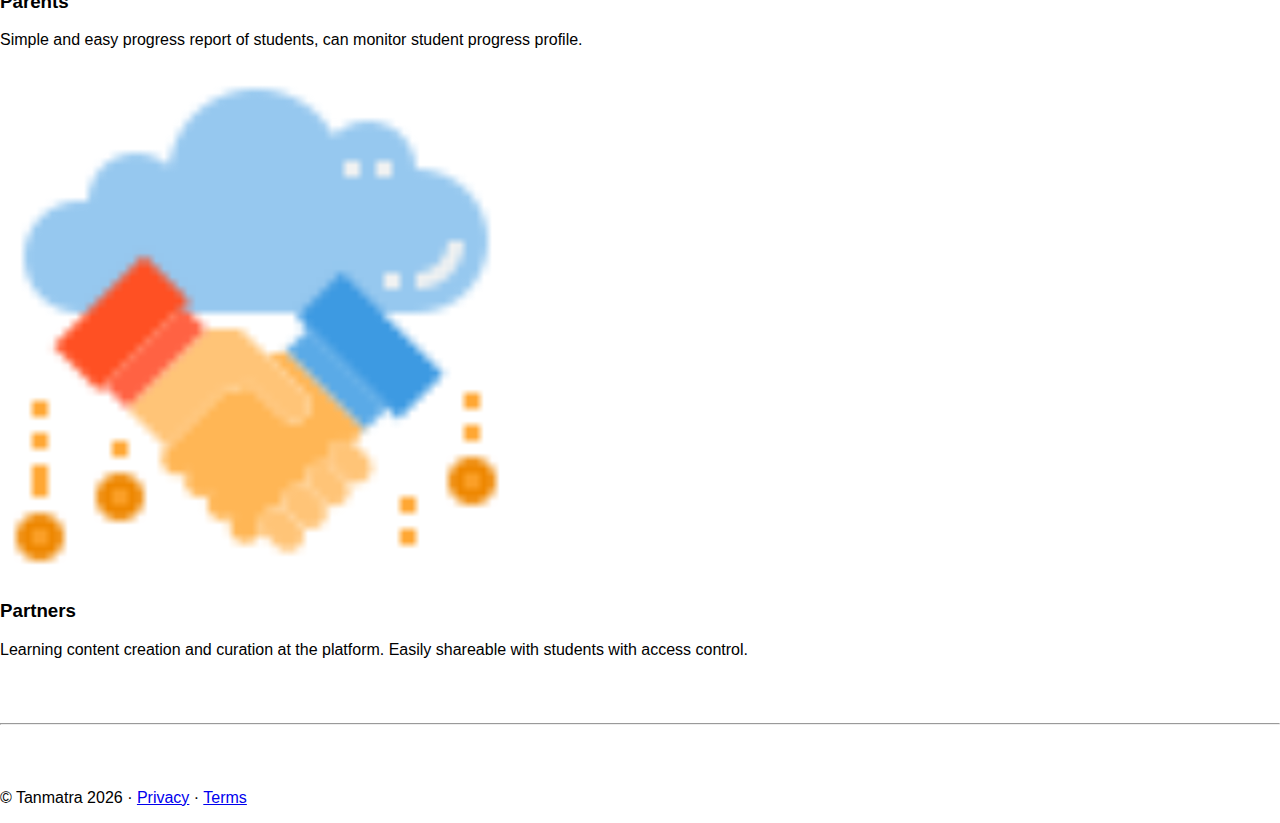
==== commit 02d93119: "updated icons and mobile css" ====
--- a/index.html
+++ b/index.html
@@ -22,8 +22,40 @@
     <link href="assets/css/style.css" rel="stylesheet">
   </head>
   <body>
-
-    <header>
+    <header class="tanmatra-header">
+      <div class="container">
+        <nav class="navbar navbar-expand-lg navbar-light fixed-top">
+          <div class="container">
+            <a class="navbar-brand" href="index.html">Tanmatra</a>
+            <button class="navbar-toggler" type="button" data-toggle="collapse" data-target="#navbarNav" aria-controls="navbarNav" aria-expanded="false" aria-label="Toggle navigation">
+              <span class="navbar-toggler-icon"></span>
+            </button>
+            <div class="collapse navbar-collapse" id="navbarNav">
+              <ul class="navbar-nav">
+                <li class="nav-item active">
+                  <a class="nav-link" href="index.html">Home <span class="sr-only">(current)</span></a>
+                </li>
+                <li class="nav-item">
+                  <a class="nav-link" href="school.html">School</a>
+                  <!-- <a class="nav-link" href="#">Features</a> -->
+                </li>
+                <li class="nav-item">
+                  <!-- <a class="nav-link" href="#">Pricing</a> -->
+                  <a class="nav-link" href="exam.html">Exam</a>
+                </li>
+                <li class="nav-item">
+                  <a class="nav-link" href="partner.html">Partner</a>
+                </li>
+                
+              </ul>
+            </div>
+          </div>
+        </nav>
+      </div>
+    </header>
+    
+
+    <!-- <header>
       <nav class="navbar navbar-expand fixed-top nav-bar-container">
         <div class="container">
           <a class="navbar-brand" href="index.html">Tanmatra</a>
@@ -51,33 +83,40 @@
         </div>
       </nav>
     </header>
-    
-
+     -->
+
+    <div class="container-fluid col-xxl-8 px-4 py-5 bg-light">
+      <div class="row flex-lg-row-reverse align-items-center g-5 py-4">
+        <div class="col-10 col-sm-8 col-lg-6">
+          <img src="assets/images/hero-image.png" class="d-block mx-lg-auto img-fluid" alt="Bootstrap Themes" width="500" height="500" loading="lazy">
+        </div>
+        <div class="col-lg-6">
+          <h1 class="display-5 fw-bold lh-1 mb-3 text-center featurette-heading">Learnings With Strong Foundation</h1>
+          <p class="lead text-center"><b>Tanmatra</b> a place to learn, explore, create a solid foundation for an early learner and a competitive exam aspirant.</p>
+          <div class="d-grid gap-2 d-md-flex smooth-scroll justify-content-center">
+            <button type="button" class="btn btn-primary btn-lg"><a href="#offer_section" role="button" class="text-white ">Learn More...</a></button>
+          </div>
+        </div>
+      </div>
+    </div>
     <!-- <main role="main"> -->
-      <div class="container-fluid col-xxl-8">
+      <!-- <div class="container-fluid col-xxl-8">
         <div class="row flex-lg-row-reverse align-items-center hero-row">
-          
-          <!-- <img src="assets/images/svg.svg" class="img-fluid" alt="Bootstrap Themes" width="1920" height="400" loading="lazy"> -->
           <div class="hero-img col-12 col-sm-12 col-lg-6">
             <img src="assets/images/hero-image.png" class="img-fluid" alt="hero-image" loading="lazy">
           </div> 
-          <!-- <div class="rotate hero-section"></div> -->
           <div class="hero-text col-lg-6">
             <div class="mx-auto">
               <h1 class="display-5 fw-bold lh-1 mb-3 featurette-heading text-center">Learnings With Strong Foundation</h1>
-              <!-- <h3 class="display-5 lh-1 mb-3">World class content created for you</h3> -->
               <p class="lead text-center"><b>Tanmatra</b> a place to learn, explore, create a solid foundation for an early learner and a competitive exam aspirant.</p>
               <div class="d-grid text-center smooth-scroll">
-                <button type="button" class="btn btn-primary btn-lg"><a href="#offer_section" role="button" class="text-white button-1">Learn More...</a></button>
-                <!-- <a type="button" href="#offer_section" role="button" class="btn btn-primary btn-lg">Learn More...</a> -->
-                <!-- <button type="button" class="btn btn-outline-secondary btn-lg px-4">Default</button> -->
-              </div>
-            </div>
-            
-          </div>
-          
-        </div>
-      </div>
+                <button type="button" class="btn btn-primary btn-lg"><a href="#offer_section" role="button" class="text-white ">Learn More...</a></button>
+              </div>
+            </div>
+          </div>
+        </div>
+      </div> -->
+      
       <!-- START THE FEATURETTES -->
       <div class="p-3" id="offer_section"></div>
       <div class="container">
@@ -194,7 +233,7 @@
         <h1 class="featurette-heading text-center mb-5"> How can we help you...</h1>
         <div class="row row-cols-1 row-cols-md-4 ">
           <div class="col mb-4">
-            <div class="card v-card">
+            <div class="card v-card-main">
               <img src="assets/images/icons8-school-128.png" class="card-img-top help-card-img p-1" alt="...">
               <div class="card-body">
                 <h3 class="card-title text-center">Schools</h3>
@@ -203,7 +242,7 @@
             </div>
           </div>
           <div class="col mb-4">
-            <div class="card v-card">
+            <div class="card v-card-main">
               <img src="assets/images/icons8-student-128.png" class="card-img-top help-card-img p-1" alt="...">
               <div class="card-body">
                 <h3 class="card-title text-center">Students</h3>
@@ -212,7 +251,7 @@
             </div>
           </div>
           <div class="col mb-4">
-            <div class="card v-card">
+            <div class="card v-card-main">
               <img src="assets/images/icons8-defend-family-96.png" class="card-img-top help-card-img p-1" alt="...">
               <div class="card-body">
                 <h3 class="card-title text-center">Parents</h3>
@@ -221,7 +260,7 @@
             </div>
           </div>
           <div class="col mb-4">
-            <div class="card v-card">
+            <div class="card v-card-main">
               <img src="assets/images/icons8-partnership-64.png" class="card-img-top help-card-img p-1" alt="...">
               <div class="card-body">
                 <h3 class="card-title text-center">Partners</h3>
@@ -239,7 +278,7 @@
       <!-- FOOTER -->
       <footer class="container">
         <p class="float-right"><a href="#" class="back-to-top">Back to top</a></p>
-        <p>&copy; Tanmatra <script type="text/javascript">document.write( new Date().getFullYear() );</script> &middot; <a href="privacy.html">Privacy</a> &middot; <a href="terms_and_cond.html">Terms</a></p>
+        <p>&copy; Tanmatra <script type="text/javascript">document.write( new Date().getFullYear() );</script> &middot; <a href="privacy.html">Privacy</a> &middot; <a href="terms_and_conditions.html">Terms</a></p>
       </footer>
     <!-- </main> -->
 
--- a/assets/css/style.css
+++ b/assets/css/style.css
@@ -24,30 +24,43 @@
 
 .nav-link,
 .navbar-brand {
-    color: rgb(15, 2, 27);
+    color: #000;
     cursor: pointer;
-}
+    font-weight: 600;
+}
+.navbar-brand:hover{
+  color: #195faa !important;
+}
+
 .nav-link {
-    margin-right: 1em !important;
+    margin-right: 1em !important;    
 }
 .nav-link:hover {
-    color: #000;
+    color: #195faa !important;
+}
+.nav-link:active{
+  color: #007bff !important;
 }
 .navbar-collapse {
     justify-content: flex-end;
 }
 
 
+/* .hero-container{
+  height: calc(100vh - .5rem);
+  padding: 1rem;
+  box-shadow: rgba(13, 3, 17, 0.3) 0px 0px 0px 3px;
+} */
 
 .hero-row{
-    height: calc(100vh - 10px);
+    height: calc(100vh - .5rem);
     padding: 1rem;
     box-shadow: rgba(13, 3, 17, 0.3) 0px 0px 0px 3px;
   }
   
   .hero-row-int{
     padding: 1rem;
-    height: calc(100vh - 150px);
+    height: calc(100vh - 3rem);
     box-shadow: 0px 0px 0px 2px rgba(66, 70, 70, 0.45);
     -webkit-box-shadow: 0px 0px 0px 2px rgba(66, 70, 70, 0.45);
     -moz-box-shadow: 0px 0px 0px 2px rgba(66, 70, 70, 0.45);
@@ -68,19 +81,40 @@
   /* RESPONSIVE CSS
   -------------------------------------------------- */
   
-  @media (min-width: 40em) {
-    /* Bump up size of carousel content */
-    /* .carousel-caption p {
-      margin-bottom: 1.25rem;
-      font-size: 1.25rem;
-      line-height: 1.4;
-    } */
+  @media (max-width: 40em) {
+    /*Bump up size of carousel content */
+    .hero-img {
+      width: 75%;
+      margin-top: 3rem;
+
+    }
+    .hero-row{
+      margin-bottom: 0rem ;
+    }
+    .hero-container{
+      margin-bottom: 7.5rem;
+    }
+  
   
     .featurette-heading {
       font-size: 50px;
       
     }
-  }
+    .h-exam-cards-text{
+      text-align: center;
+    }
+    .h-exam-card-img{
+      width: 50%;
+    }
+    .v-exam-cards-entrance{
+      width:50%;
+      /* text-align: center; */
+      margin: auto;
+    }
+  }
+  
+
+  /* max width 40em ends */
   
   @media (min-width: 62em) {
     .featurette-heading {
@@ -105,27 +139,27 @@
       margin: auto;
       
   }
-  .v-card{
+  .v-card-main{
     min-height: 300px;
     transition: 0.25s ease;
-    
-
+  }
+  .v-card{
+    min-height: 200px;
+    transition: 0.25s ease;
+  }
+  .v-card-ce a{
+    font-size: 50px !important;
   }
   .h-card{
-    /* box-shadow: 0 1px 3px 0 rgb(0 0 0 / 20%),0 1px 1px 0 rgb(0 0 0 / 14%),0 2px 1px -1px rgb(0 0 0 / 12%); */
     transition: 0.25s ease;
-
-  }
+  }
+  
 
   .h-card:hover {
-    /* box-shadow: 1px 1px 2px 1px rgba(66, 70, 70, 0.45);
-    -webkit-box-shadow: 1px 1px 2px 1px rgba(66, 70, 70, 0.45);
-    -moz-box-shadow: 1px 1px 2px 1px rgba(66, 70, 70, 0.45); */
     box-shadow: 0px 0px 16px -3px rgba(33,29,29,0.63);
     -webkit-box-shadow: 0px 0px 16px -3px rgba(33,29,29,0.63);
     -moz-box-shadow: 0px 0px 16px -3px rgba(33,29,29,0.63);
-    transform: scale(1.05, 1.05);
-    /* transition: 0.5s; */
+    transform: scale(1.03, 1.03);
     cursor: pointer;
     
 
@@ -135,7 +169,7 @@
     
     
   }
-  .v-card:hover{
+  .v-card:hover, .v-card-main:hover{
     /* box-shadow: 1px 1px 2px 1px rgba(66, 70, 70, 0.45);
     -webkit-box-shadow: 1px 1px 2px 1px rgba(66, 70, 70, 0.45);
     -moz-box-shadow: 1px 1px 2px 1px rgba(66, 70, 70, 0.45); */
@@ -161,10 +195,14 @@
   }
 
   .button-1, .button-1:hover {
-    text-decoration: none;
-  }
-
-  
+    text-decoration: none !important;
+  }
+
+  .no-bullets{
+    list-style-type: none;
+    margin: 0;
+    padding: 0;
+  }
 
 
  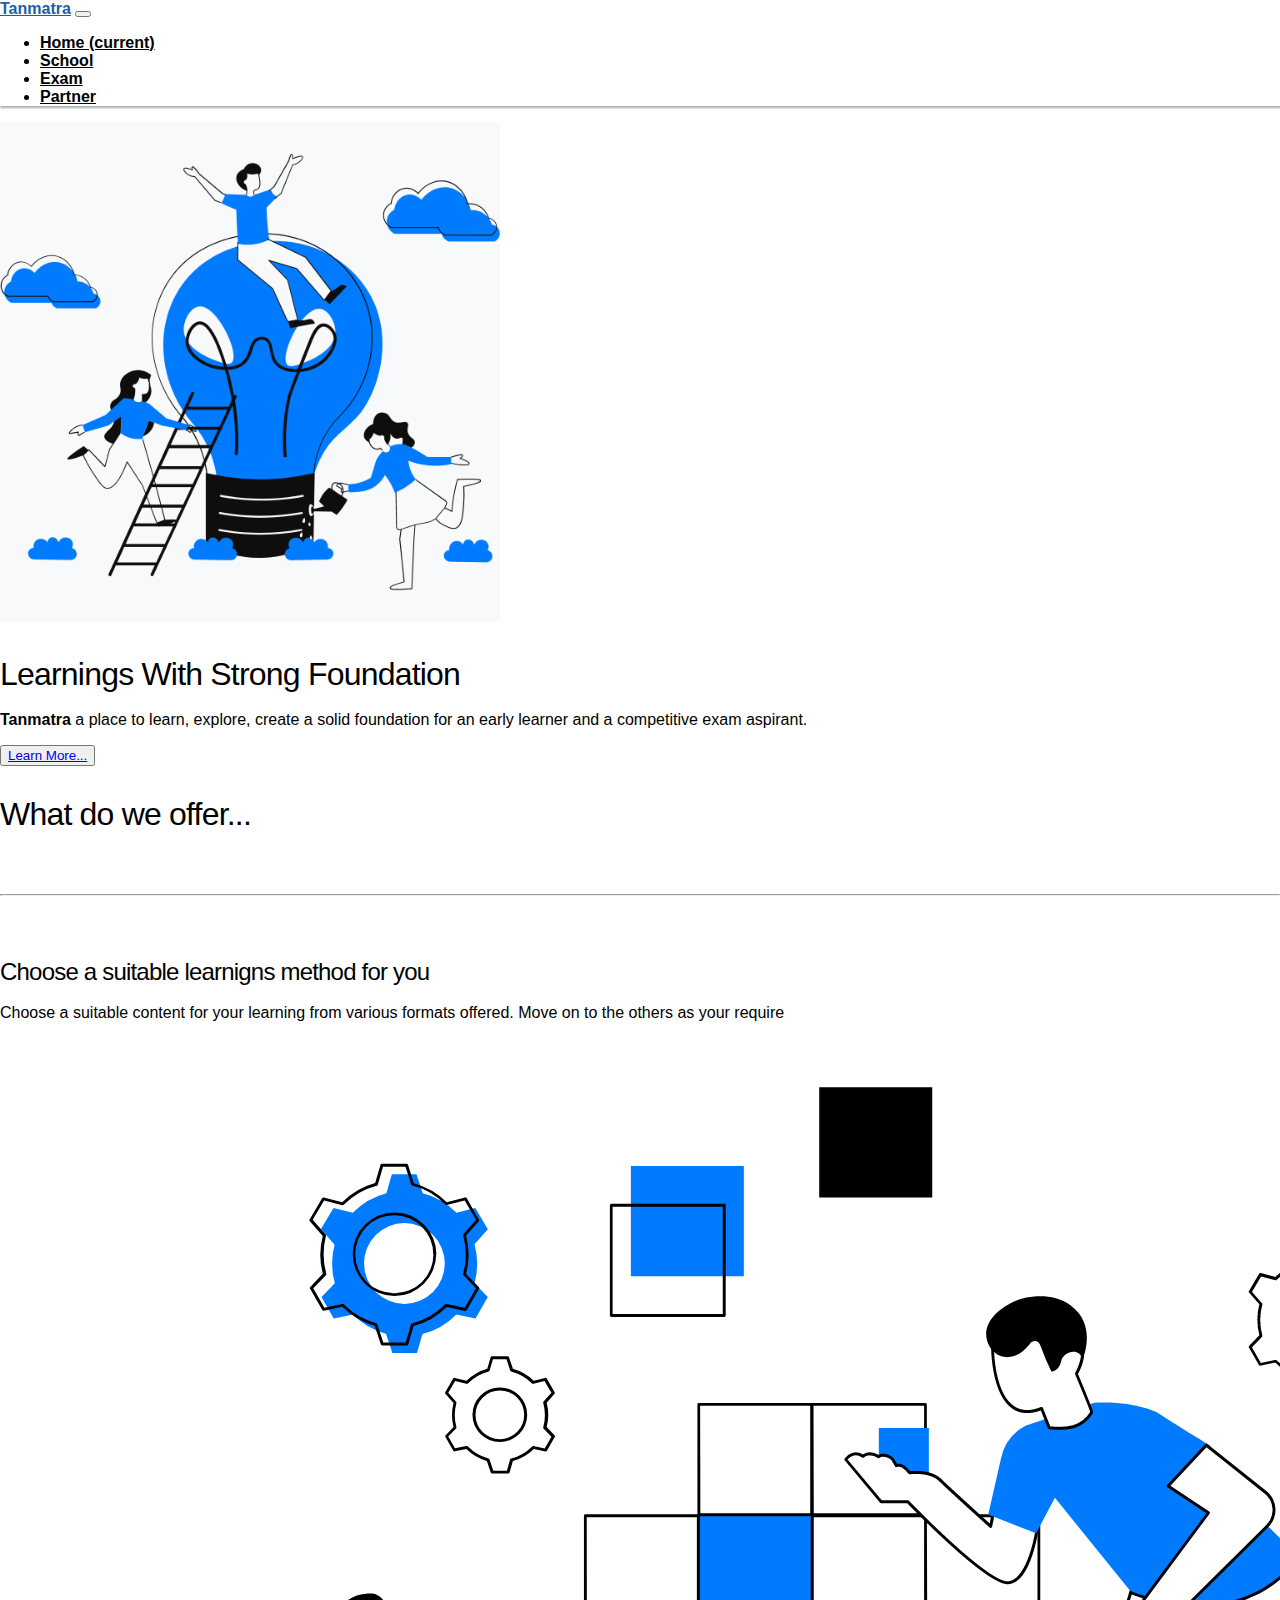
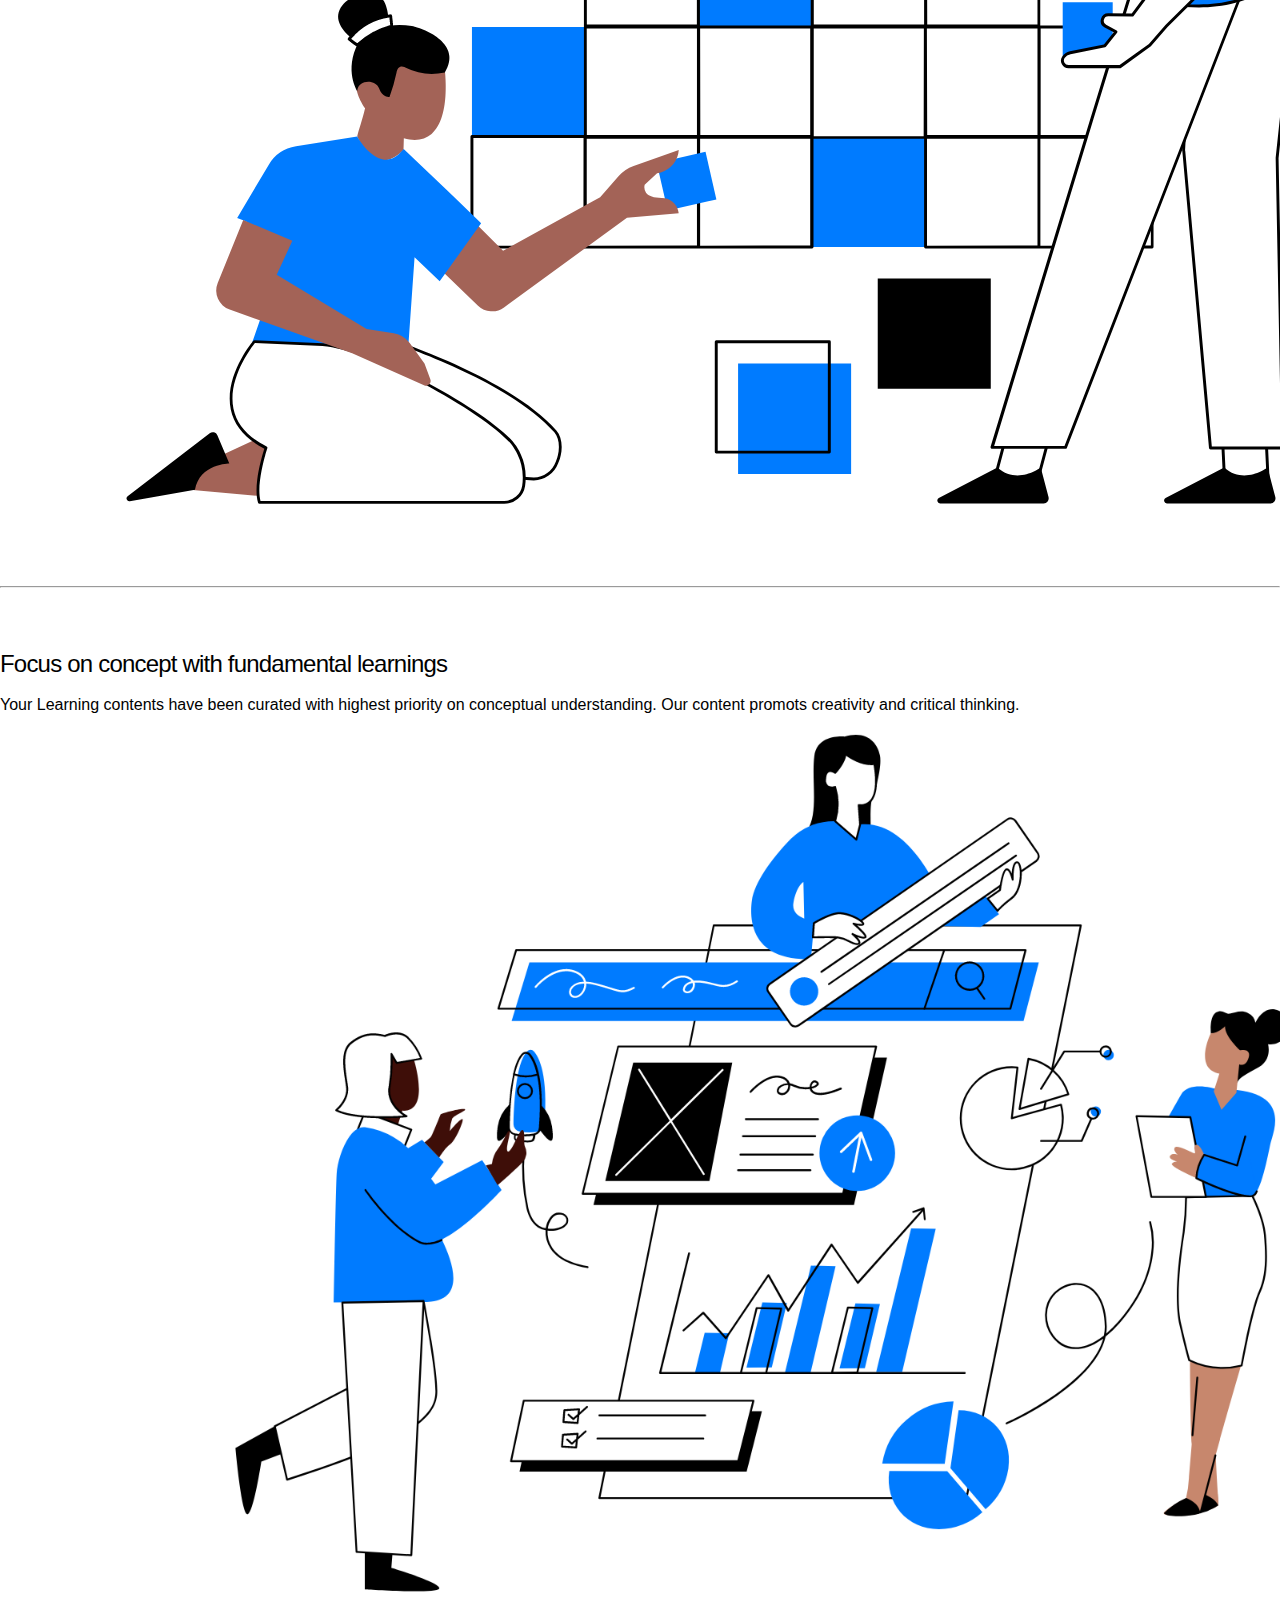
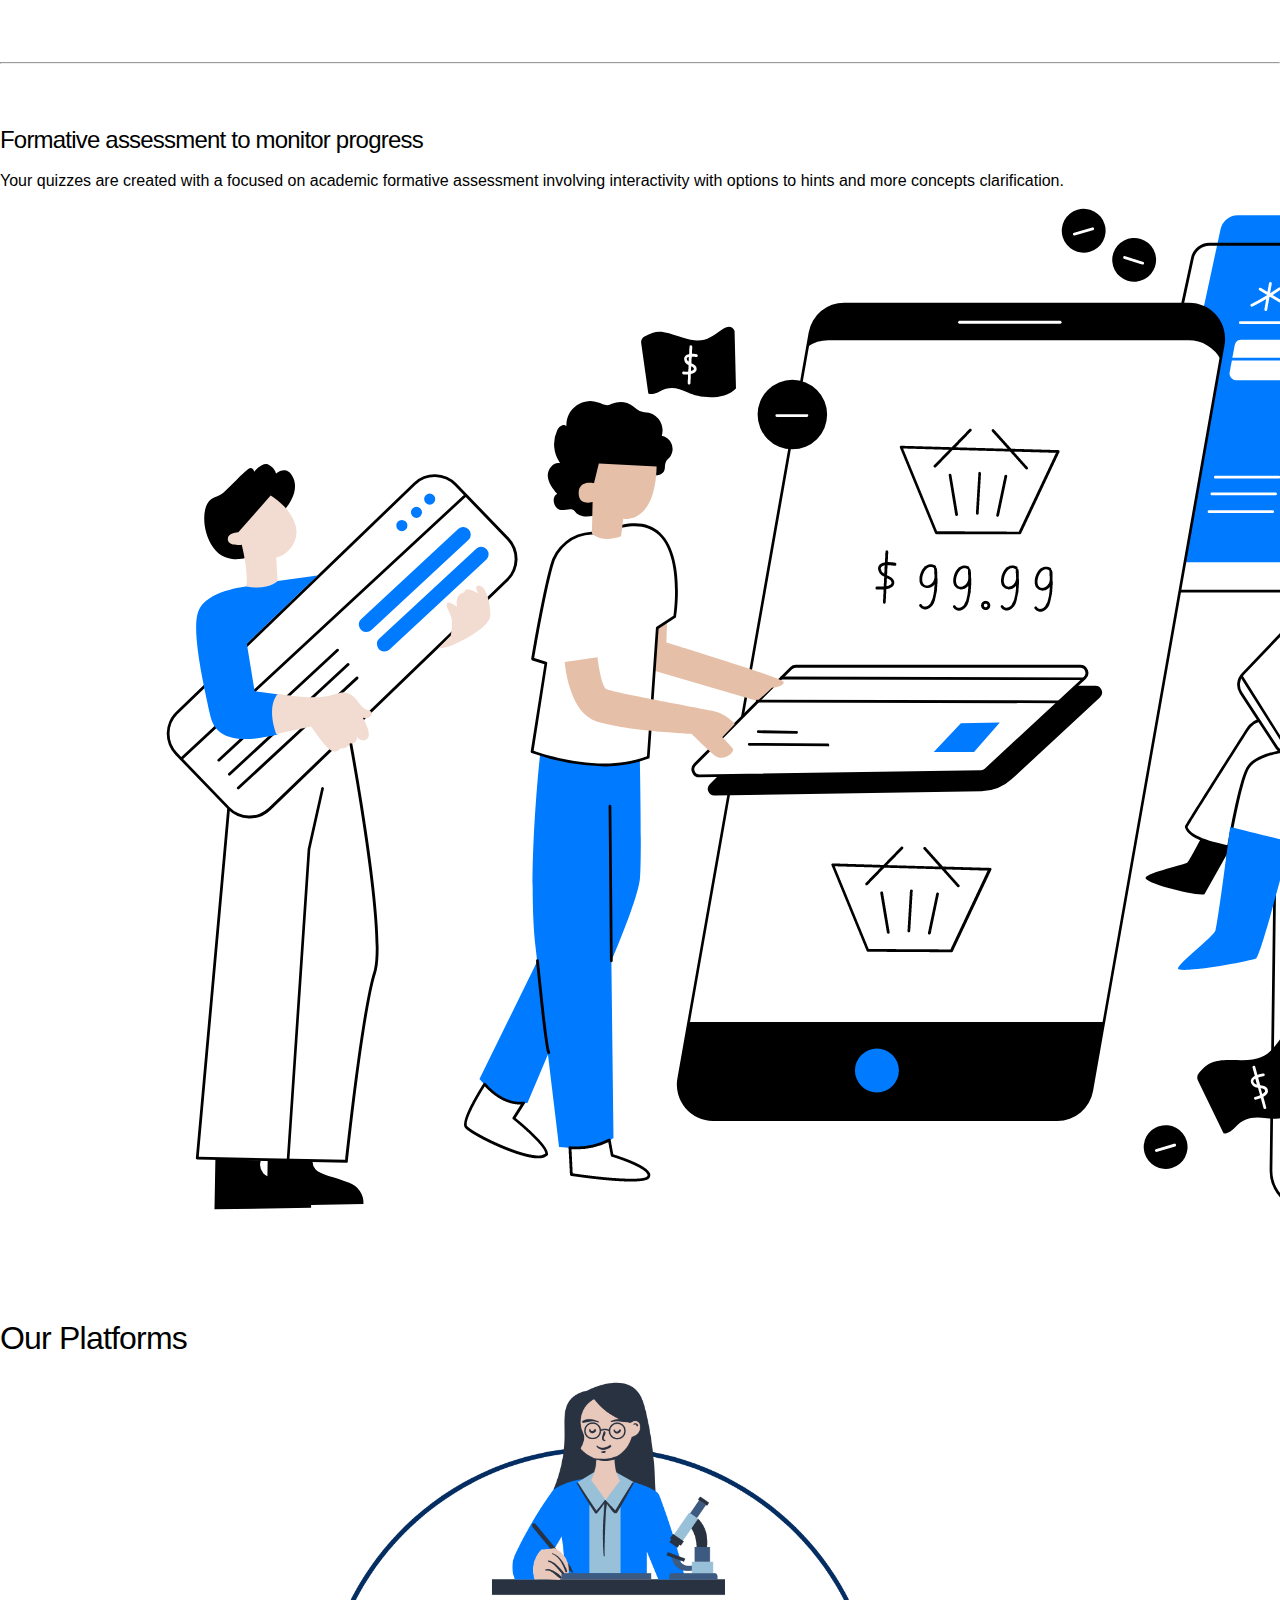
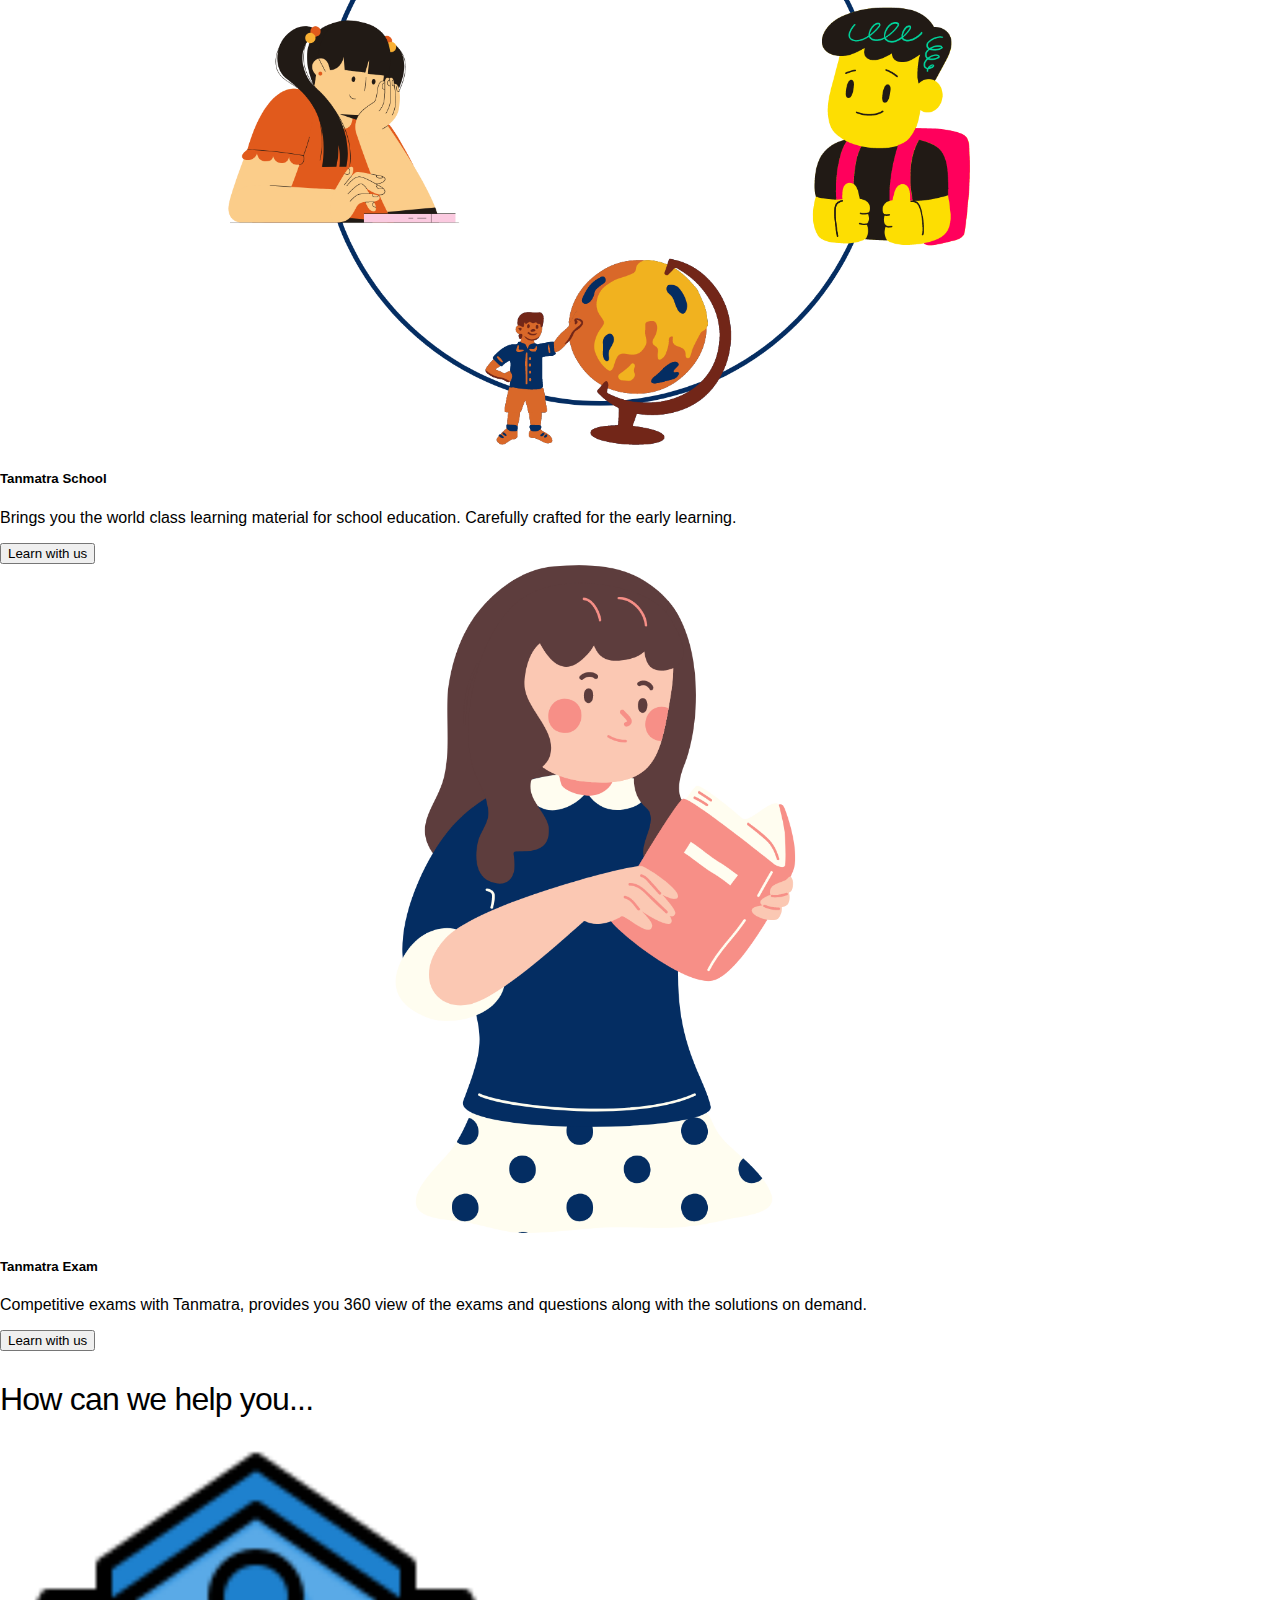
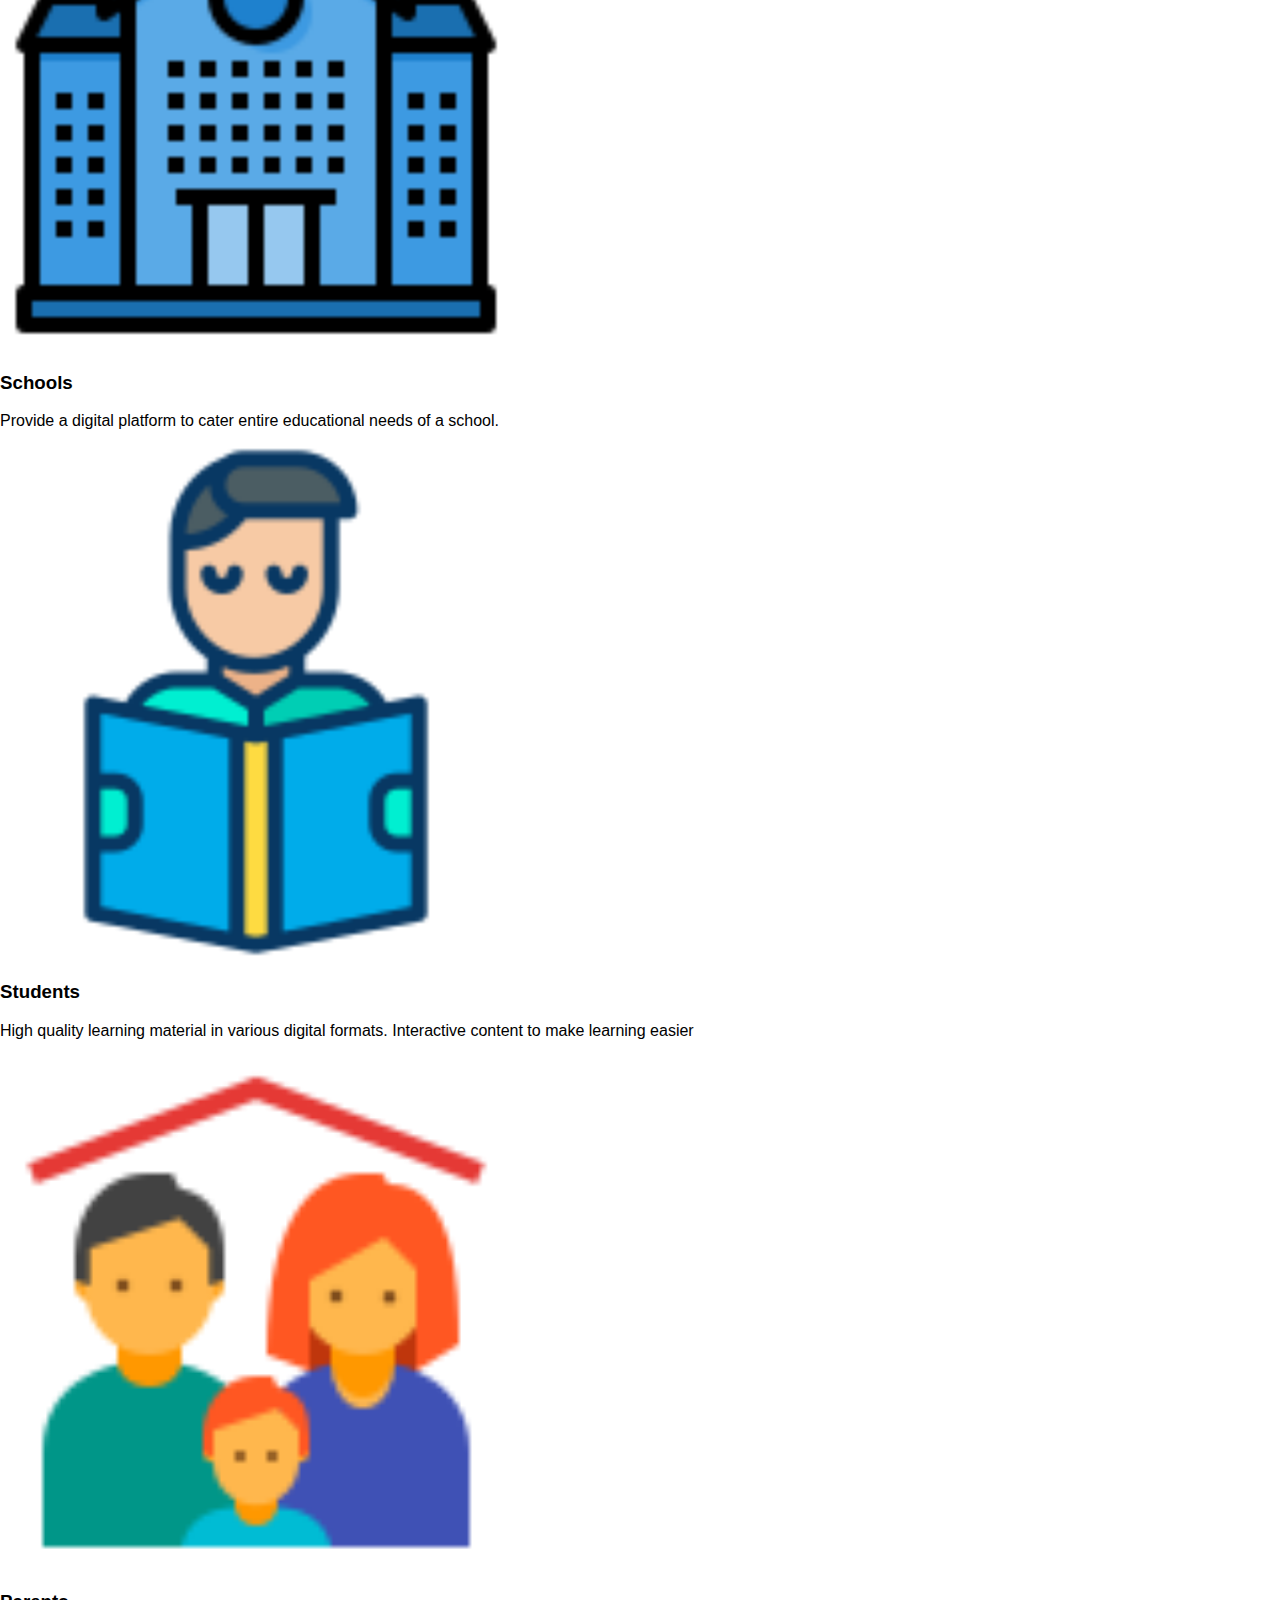
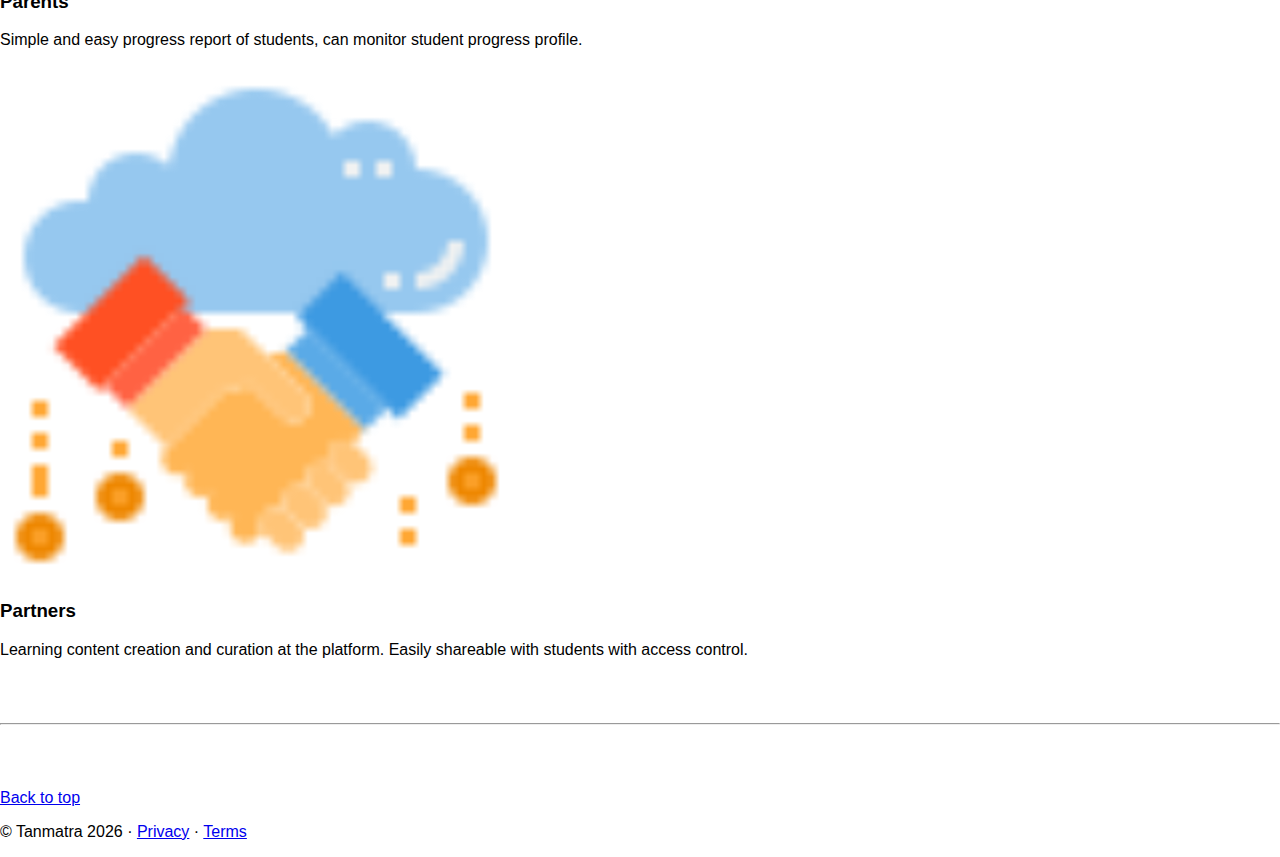
==== commit 106ff2a6: "priv and terms modal update" ====
--- a/index.html
+++ b/index.html
@@ -54,37 +54,6 @@
       </div>
     </header>
     
-
-    <!-- <header>
-      <nav class="navbar navbar-expand fixed-top nav-bar-container">
-        <div class="container">
-          <a class="navbar-brand" href="index.html">Tanmatra</a>
-          <button class="navbar-toggler" type="button" data-toggle="collapse" data-target="#tanmatra-navbar" aria-controls="tanmatra-navbar" aria-expanded="false" aria-label="Toggle navigation">
-            <span class="navbar-toggler-icon"></span>
-          </button>
-          <div class="collapse navbar-collapse justify-content-end" id="tanmatra-navbar">
-            <div class="flex">
-              <ul class="navbar-nav mr-auto">
-                <li class="nav-item active">
-                  <a class="nav-link" href="index.html">Home <span class="sr-only">(current)</span></a>
-                </li>
-                <li class="nav-item">
-                  <a class="nav-link" href="school.html">School</a>
-                </li>
-                <li class="nav-item">
-                  <a class="nav-link" href="exam.html">Exam</a>
-                </li>
-                <li class="nav-item">
-                  <a class="nav-link" href="partner.html">Partner</a>
-                </li>
-              </ul>
-            </div>
-          </div>
-        </div>
-      </nav>
-    </header>
-     -->
-
     <div class="container-fluid col-xxl-8 px-4 py-5 bg-light">
       <div class="row flex-lg-row-reverse align-items-center g-5 py-4">
         <div class="col-10 col-sm-8 col-lg-6">
@@ -99,202 +68,174 @@
         </div>
       </div>
     </div>
-    <!-- <main role="main"> -->
-      <!-- <div class="container-fluid col-xxl-8">
-        <div class="row flex-lg-row-reverse align-items-center hero-row">
-          <div class="hero-img col-12 col-sm-12 col-lg-6">
-            <img src="assets/images/hero-image.png" class="img-fluid" alt="hero-image" loading="lazy">
-          </div> 
-          <div class="hero-text col-lg-6">
-            <div class="mx-auto">
-              <h1 class="display-5 fw-bold lh-1 mb-3 featurette-heading text-center">Learnings With Strong Foundation</h1>
-              <p class="lead text-center"><b>Tanmatra</b> a place to learn, explore, create a solid foundation for an early learner and a competitive exam aspirant.</p>
-              <div class="d-grid text-center smooth-scroll">
-                <button type="button" class="btn btn-primary btn-lg"><a href="#offer_section" role="button" class="text-white ">Learn More...</a></button>
+    <!-- START THE FEATURETTES -->
+    <div class="p-3" id="offer_section"></div>
+    <div class="container">
+      <h1 class="featurette-heading text-center">What do we offer...</h1>
+      <hr class="featurette-divider">
+      <div class="row featurette">
+        <div class="col-md-7">
+          <h2 class="featurette-heading">Choose a suitable <span class="text-muted">learnigns method for you</span></h2>
+          <p class="lead">Choose a suitable content for your learning from various formats offered. Move on to the others as your require</p>
+        </div>
+        <div class="col-md-5">
+          <img class="featurette-image img-fluid mx-auto" src="assets/images/learning-with-choice1.png" alt="learning-content image">
+        </div>
+      </div>
+      <hr class="featurette-divider">
+      <div class="row featurette">
+        <div class="col-md-7 order-md-2">
+          <h2 class="featurette-heading">Focus on concept <span class="text-muted">with fundamental learnings</span></h2>
+          <p class="lead">Your Learning contents have been curated with highest priority on conceptual understanding. Our content promots creativity and critical thinking.</p>
+        </div>
+        <div class="col-md-5 order-md-1">
+          <img class="featurette-image img-fluid mx-auto" src="assets/images/conceptual-learning.png" alt="Generic placeholder image" width="120%">
+        </div>
+      </div>
+      <hr class="featurette-divider">
+      <div class="row featurette">
+        <div class="col-md-7">
+          <h2 class="featurette-heading">Formative assessment <span class="text-muted">to monitor progress</span></h2>
+          <p class="lead">Your quizzes are created with a focused on academic formative assessment involving interactivity with options to hints and more concepts clarification.</p>
+        </div>
+        <div class="col-md-5">
+          <img class="featurette-image img-fluid mx-auto" src="assets/images/formative-assessment.png" alt="formative-assessment image">
+        </div>
+      </div>
+    </div>  
+        <!-- <hr class="featurette-divider"> -->
+
+        <!-- /END THE FEATURETTES-->  
+    <div class="container-fluid bg-light mt-5 p-5">
+      <h1 class="featurette-heading text-center py-2">Our Platforms</h1>
+      <div class="card mb-3 mx-auto p-2 h-card" style="max-width: 992px;">
+        <div class="row no-gutters">
+          <div class="col-md-3 align-items-center d-flex">
+            <img src="assets/images/tanmatra-school_1.png" class="card-img" width="120%" alt="tanmatra-school">
+          </div>
+          <div class="col-md-9">
+            <div class="card-body">
+              <h5 class="card-title font-weight-bold">Tanmatra School</h5>
+              <p class="card-text text-justify">Brings you the world class learning material for school education. Carefully crafted for the early learning.</p>
+              <!-- <p class="card-text text-justify">Competitive exams with Tanmatra, provides you 360 view of the exams and questions along with the solutions on demand.</p> -->
+              <div class="text-left">
+                <button type="button" class="btn btn-primary btn-lg">Learn with us</button>
+                <a href="school.html" class="stretched-link"></a>
               </div>
             </div>
           </div>
         </div>
-      </div> -->
+      </div>
+      <div class="card mb-3 mx-auto p-2 h-card" style="max-width: 992px;">
+        <div class="row no-gutters">
+          <div class="col-md-3 align-items-center d-flex">
+            <img src="assets/images/tanmatra-exam11.png" class="card-img" width="120%" alt="tanmatra-school">
+          </div>
+          <div class="col-md-9">
+            <div class="card-body">
+              <h5 class="card-title font-weight-bold">Tanmatra Exam</h5>
+              <!-- <p class="card-text text-justify">Brings you the world class learning material for school education. Carefully crafted for the early learning.</p> -->
+              <p class="card-text text-justify">Competitive exams with Tanmatra, provides you 360 view of the exams and questions along with the solutions on demand.</p>
+              <div class="text-left">
+                <button type="button" class="btn btn-primary btn-lg">Learn with us</button>
+                <a href="exam.html" class="stretched-link"></a>
+              </div>
+            </div>
+          </div>
+        </div>
+      </div>
+    </div>      
+    
+    <div class="container">
+      <h1 class="featurette-heading text-center mb-5"> How can we help you...</h1>
+      <div class="row row-cols-1 row-cols-md-4 ">
+        <div class="col mb-4">
+          <div class="card v-card-main">
+            <img src="assets/images/icons8-school-128.png" class="card-img-top help-card-img p-1" alt="...">
+            <div class="card-body">
+              <h3 class="card-title text-center">Schools</h3>
+              <p class="card-text text-justify">Provide a digital platform to cater entire educational needs of a school.</p>
+              <a href="school.html" class="stretched-link"></a>
+            </div>
+          </div>
+        </div>
+        <div class="col mb-4">
+          <div class="card v-card-main">
+            <img src="assets/images/icons8-student-128.png" class="card-img-top help-card-img p-1" alt="...">
+            <div class="card-body">
+              <h3 class="card-title text-center">Students</h3>
+              <p class="card-text text-justify">High quality learning material in various digital formats. Interactive content to make learning easier</p>
+              <a href="school.html" class="stretched-link"></a>
+            </div>
+          </div>
+        </div>
+        <div class="col mb-4">
+          <div class="card v-card-main">
+            <img src="assets/images/icons8-defend-family-96.png" class="card-img-top help-card-img p-1" alt="...">
+            <div class="card-body">
+              <h3 class="card-title text-center">Parents</h3>
+              <p class="card-text text-justify">Simple and easy progress report of students, can monitor student progress profile.</p>
+              <a href="school.html" class="stretched-link"></a>
+            </div>
+          </div>
+        </div>
+        <div class="col mb-4">
+          <div class="card v-card-main">
+            <img src="assets/images/icons8-partnership-64.png" class="card-img-top help-card-img p-1" alt="...">
+            <div class="card-body">
+              <h3 class="card-title text-center">Partners</h3>
+              <p class="card-text text-justify">Learning content creation and curation at the platform. Easily shareable with students with access control.</p>
+              <a href="partner.html" class="stretched-link"></a>
+            </div>
+          </div>
+        </div>
+      </div>
+    </div>
+    
+
+    <hr class="featurette-divider">
       
-      <!-- START THE FEATURETTES -->
-      <div class="p-3" id="offer_section"></div>
-      <div class="container">
-        <!-- <div class="py-5" id="offer_section">        
-        </div> -->
-        <h1 class="featurette-heading text-center">What do we offer...</h1>
-        
-        <hr class="featurette-divider">
-        <div class="row featurette">
-          <div class="col-md-7">
-            <h2 class="featurette-heading">Choose a suitable <span class="text-muted">learnigns method for you</span></h2>
-            <p class="lead">Choose a suitable content for your learning from various formats offered. Move on to the others as your require</p>
-          </div>
-          <div class="col-md-5">
-            <img class="featurette-image img-fluid mx-auto" src="assets/images/learning-with-choice1.png" alt="learning-content image">
-          </div>
-        </div>
-        <hr class="featurette-divider">
-        <div class="row featurette">
-          <div class="col-md-7 order-md-2">
-            <h2 class="featurette-heading">Focus on concept <span class="text-muted">with fundamental learnings</span></h2>
-            <p class="lead">Your Learning contents have been curated with highest priority on conceptual understanding. Our content promots creativity and critical thinking.</p>
-          </div>
-          <div class="col-md-5 order-md-1">
-            <img class="featurette-image img-fluid mx-auto" src="assets/images/conceptual-learning.png" alt="Generic placeholder image" width="120%">
-          </div>
-        </div>
-        <hr class="featurette-divider">
-        <div class="row featurette">
-          <div class="col-md-7">
-            <h2 class="featurette-heading">Formative assessment <span class="text-muted">to monitor progress</span></h2>
-            <p class="lead">Your quizzes are created with a focused on academic formative assessment involving interactivity with options to hints and more concepts clarification.</p>
-          </div>
-          <div class="col-md-5">
-            <img class="featurette-image img-fluid mx-auto" src="assets/images/formative-assessment.png" alt="formative-assessment image">
-          </div>
-        </div>
-      </div>  
-        <!-- <hr class="featurette-divider"> -->
-
-        <!-- /END THE FEATURETTES-->  
-      <div class="container-fluid bg-light mt-5 p-5">
-        <h1 class="featurette-heading text-center py-2">Our Platforms</h1>
-        <div class="card mb-3 mx-auto p-2 h-card" style="max-width: 992px;">
-          <div class="row no-gutters">
-            <div class="col-md-3 align-items-center d-flex">
-              <img src="assets/images/tanmatra-school_1.png" class="card-img" width="120%" alt="tanmatra-school">
-            </div>
-            <div class="col-md-9">
-              <div class="card-body">
-                <h5 class="card-title font-weight-bold">Tanmatra School</h5>
-                <p class="card-text text-justify">Brings you the world class learning material for school education. Carefully crafted for the early learning.</p>
-                <!-- <p class="card-text text-justify">Competitive exams with tanmatra, provides you 360 view of the exams and questions along with the solutions on demand.</p> -->
-                <div class="text-left">
-                  <button type="button" class="btn btn-primary btn-lg">Learn with us</button>
-                </div>
-              </div>
-            </div>
-          </div>
-        </div>
-        <div class="card mb-3 mx-auto p-2 h-card" style="max-width: 992px;">
-          <div class="row no-gutters">
-            <div class="col-md-3 align-items-center d-flex">
-              <img src="assets/images/tanmatra-exam11.png" class="card-img" width="120%" alt="tanmatra-school">
-            </div>
-            <div class="col-md-9">
-              <div class="card-body">
-                <h5 class="card-title font-weight-bold">Tanmatra Exam</h5>
-                <!-- <p class="card-text text-justify">Brings you the world class learning material for school education. Carefully crafted for the early learning.</p> -->
-                <p class="card-text text-justify">Competitive exams with tanmatra, provides you 360 view of the exams and questions along with the solutions on demand.</p>
-                <div class="text-left">
-                  <button type="button" class="btn btn-primary btn-lg">Learn with us</button>
-                </div>
-              </div>
-            </div>
-          </div>
-        </div>
-      </div>
-        
+    
       
-      <!-- <div class="container-fluid bg-light mt-5 p-5">
-        <h1 class="featurette-heading text-center py-2">Our Platforms</h1>
-        <div class="card-deck tanmatra-exam-school">
-          <div class="card">
-            <img class="card-img-top" src="assets/images/tanmatra-school_1.png" alt="tanmatra-school">
-            <div class="card-body">
-              <h3 class="card-title text-center">Tanmatra School</h3>
-              <p class="card-text text-justify">Brings you the world class learning material for school education. Carefully crafted for the early learning.</p>
-              <div class="text-center pb-1">
-                <button type="button" class="btn btn-primary btn-lg">Learn with us</button>
-              </div>
-              
-            </div>
-          </div>
-          <div class="card">
-            <img class="card-img-top" src="assets/images/tanmatra-exam11.png" alt="tanmatra-exam">
-            <div class="card-body">
-              <h3 class="card-title text-center">Tanmatra Exam</h3>
-              <p class="card-text text-justify">Competitive exams with tanmatra, provides you 360 view of the exams and questions along with the solutions on demand.</p>
-              <div class="text-center pb-1">
-                <button type="button" class="btn btn-primary btn-lg">Prepare with us</button>
-              </div>
-            </div>
-          </div>
-        </div>
-      </div> -->
-      
-
-      <!-- <hr class="featurette-divider"> -->
-        <!--How can we help section-->
-      
-      <!--  -->
-      <div class="container">
-        <h1 class="featurette-heading text-center mb-5"> How can we help you...</h1>
-        <div class="row row-cols-1 row-cols-md-4 ">
-          <div class="col mb-4">
-            <div class="card v-card-main">
-              <img src="assets/images/icons8-school-128.png" class="card-img-top help-card-img p-1" alt="...">
-              <div class="card-body">
-                <h3 class="card-title text-center">Schools</h3>
-                <p class="card-text text-justify">Provide a digital platform to cater entire educational needs of a school.</p>
-              </div>
-            </div>
-          </div>
-          <div class="col mb-4">
-            <div class="card v-card-main">
-              <img src="assets/images/icons8-student-128.png" class="card-img-top help-card-img p-1" alt="...">
-              <div class="card-body">
-                <h3 class="card-title text-center">Students</h3>
-                <p class="card-text text-justify">High quality learning material in various digital formats. Interactive content to make learning easier</p>
-              </div>
-            </div>
-          </div>
-          <div class="col mb-4">
-            <div class="card v-card-main">
-              <img src="assets/images/icons8-defend-family-96.png" class="card-img-top help-card-img p-1" alt="...">
-              <div class="card-body">
-                <h3 class="card-title text-center">Parents</h3>
-                <p class="card-text text-justify">Simple and easy progress report of students, can monitor student progress profile.</p>
-              </div>
-            </div>
-          </div>
-          <div class="col mb-4">
-            <div class="card v-card-main">
-              <img src="assets/images/icons8-partnership-64.png" class="card-img-top help-card-img p-1" alt="...">
-              <div class="card-body">
-                <h3 class="card-title text-center">Partners</h3>
-                <p class="card-text text-justify">Learning content creation and curation at the platform. Easily shareable with students with access control.</p>
-              </div>
-            </div>
-          </div>
-        </div>
-      </div>
-      
-
-      <hr class="featurette-divider">
-        
-      
+    <!-- Modal -->
+    <div id="privacyModal" class="modal fade text-center">
+      <div class="modal-dialog modal-dialog modal-dialog-scrollable modal-lg">
+        <div class="modal-content">
+        </div>
+      </div>
+    </div>
+
+    <div id="termsModal" class="modal fade text-center">
+      <div class="modal-dialog modal-dialog modal-dialog-scrollable modal-lg">
+        <div class="modal-content">
+        </div>
+      </div>
+    </div>
+    
+    
       <!-- FOOTER -->
-      <footer class="container">
-        <p class="float-right"><a href="#" class="back-to-top">Back to top</a></p>
-        <p>&copy; Tanmatra <script type="text/javascript">document.write( new Date().getFullYear() );</script> &middot; <a href="privacy.html">Privacy</a> &middot; <a href="terms_and_conditions.html">Terms</a></p>
-      </footer>
+    <footer class="container">
+      <p class="float-right"><a href="#">Back to top</a></p>
+      <p>&copy; Tanmatra <script type="text/javascript">document.write( new Date().getFullYear() );</script> &middot; <a href="privacy_content.html" class="p-modal">Privacy</a> &middot; <a href="terms_and_conditions.html" class="t-modal">Terms</a>
+    </footer>
+    
+   
     <!-- </main> -->
 
-    <!-- Bootstrap core JavaScript
-    ================================================== -->
-    <!-- Placed at the end of the document so the pages load faster -->
-
-    <script src="https://code.jquery.com/jquery-3.2.1.slim.min.js" integrity="sha384-KJ3o2DKtIkvYIK3UENzmM7KCkRr/rE9/Qpg6aAZGJwFDMVNA/GpGFF93hXpG5KkN" crossorigin="anonymous"></script>
-    <script src="https://cdnjs.cloudflare.com/ajax/libs/popper.js/1.12.9/umd/popper.min.js" integrity="sha384-ApNbgh9B+Y1QKtv3Rn7W3mgPxhU9K/ScQsAP7hUibX39j7fakFPskvXusvfa0b4Q" crossorigin="anonymous"></script>
-    <script src="https://maxcdn.bootstrapcdn.com/bootstrap/4.0.0/js/bootstrap.min.js" integrity="sha384-JZR6Spejh4U02d8jOt6vLEHfe/JQGiRRSQQxSfFWpi1MquVdAyjUar5+76PVCmYl" crossorigin="anonymous"></script>
-    <!--end-->
-    <!--script src="https://code.jquery.com/jquery-3.2.1.slim.min.js" integrity="sha384-KJ3o2DKtIkvYIK3UENzmM7KCkRr/rE9/Qpg6aAZGJwFDMVNA/GpGFF93hXpG5KkN" crossorigin="anonymous"></script>
-    <script>window.jQuery || document.write('<script src="../../assets/js/vendor/jquery-slim.min.js"><\/script>')</script>
-    <script src="../../assets/js/vendor/popper.min.js"></script>
-    <script src="../../dist/js/bootstrap.min.js"></script!-->
-    <!-- Just to make our placeholder images work. Don't actually copy the next line! -->
-    <!--script src="../../assets/js/vendor/holder.min.js"></script-->
+    <!-- jquery slim.min.js does not contain load method hence min.js has been used-->
+    <script src="https://code.jquery.com/jquery-3.5.1.min.js" integrity="sha256-9/aliU8dGd2tb6OSsuzixeV4y/faTqgFtohetphbbj0=" crossorigin="anonymous"></script>
+    <script src="https://cdn.jsdelivr.net/npm/bootstrap@4.6.0/dist/js/bootstrap.bundle.min.js" integrity="sha384-Piv4xVNRyMGpqkS2by6br4gNJ7DXjqk09RmUpJ8jgGtD7zP9yug3goQfGII0yAns" crossorigin="anonymous"></script>
+    <script>
+      $('.p-modal').on('click', function(e){
+          e.preventDefault();
+          $('#privacyModal').modal('show').find('.modal-content').load($(this).attr('href'));
+      });
+  
+      $('.t-modal').on('click', function(e){
+          e.preventDefault();
+          $('#privacyModal').modal('show').find('.modal-content').load($(this).attr('href'));
+      });
+    </script>
+     
   </body>
 </html>
--- a/assets/css/style.css
+++ b/assets/css/style.css
@@ -20,8 +20,10 @@
     -moz-box-shadow: 1px 1px 2px 1px rgba(66, 70, 70, 0.45);    
 }
 
-
-
+/* .bg-gradient-tan {
+  background-image: linear-gradient(to right, rgba(248, 249, 250, 80), rgb(248, 249, 250));
+} */
+  
 .nav-link,
 .navbar-brand {
     color: #000;
@@ -115,6 +117,7 @@
   
 
   /* max width 40em ends */
+  
   
   @media (min-width: 62em) {
     .featurette-heading {
